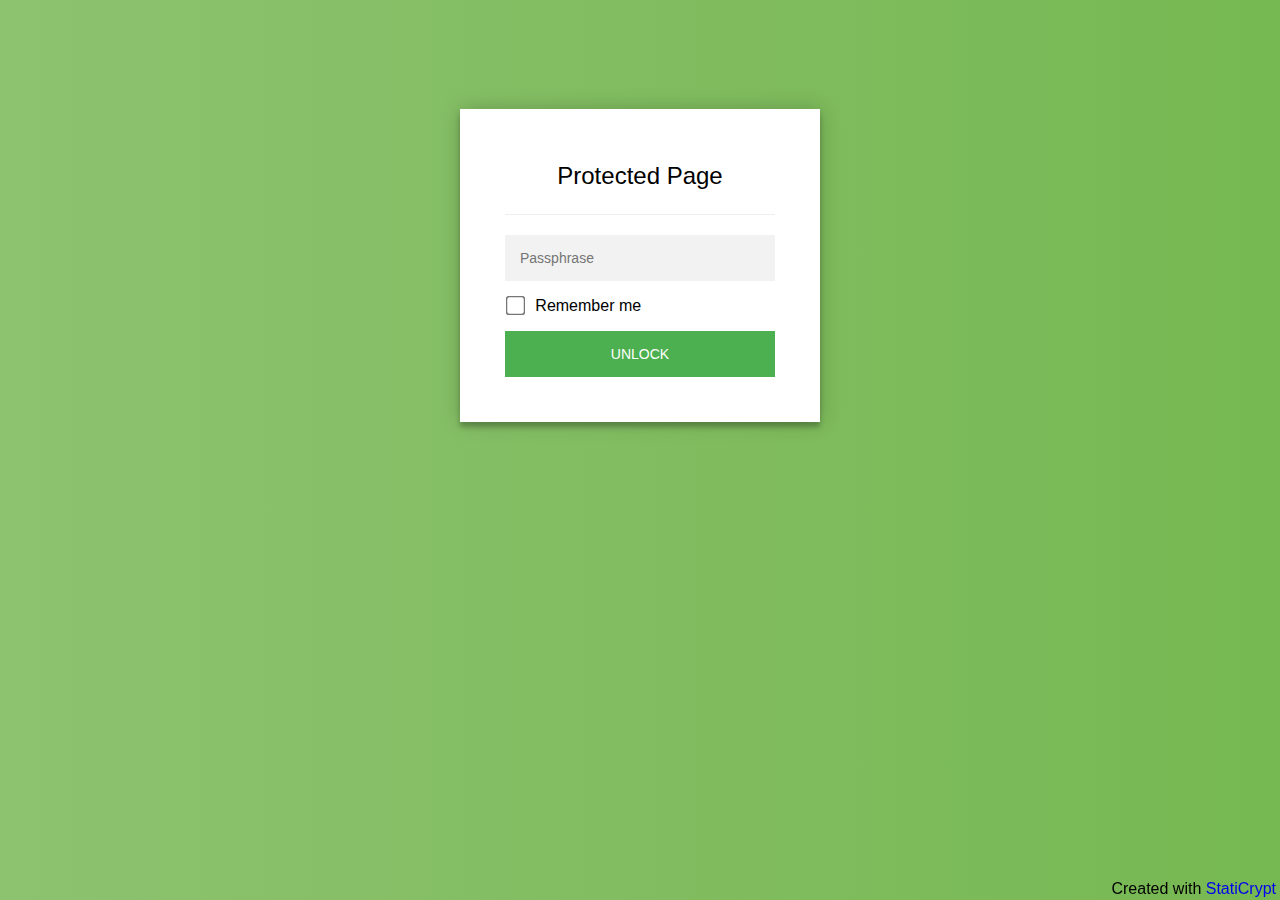
==== index.html @ 9d709447 "new commit" ====
<!doctype html>
<html class="staticrypt-html">
<head>
    <meta charset="utf-8">
    <title>Protected Page</title>
    <meta name="viewport" content="width=device-width, initial-scale=1">

    <!-- do not cache this page -->
    <meta http-equiv="cache-control" content="max-age=0"/>
    <meta http-equiv="cache-control" content="no-cache"/>
    <meta http-equiv="expires" content="0"/>
    <meta http-equiv="expires" content="Tue, 01 Jan 1980 1:00:00 GMT"/>
    <meta http-equiv="pragma" content="no-cache"/>

    <style>
        .staticrypt-hr {
            margin-top: 20px;
            margin-bottom: 20px;
            border: 0;
            border-top: 1px solid #eee;
        }

        .staticrypt-page {
            width: 360px;
            padding: 8% 0 0;
            margin: auto;
            box-sizing: border-box;
        }

        .staticrypt-form {
            position: relative;
            z-index: 1;
            background: #FFFFFF;
            max-width: 360px;
            margin: 0 auto 100px;
            padding: 45px;
            text-align: center;
            box-shadow: 0 0 20px 0 rgba(0, 0, 0, 0.2), 0 5px 5px 0 rgba(0, 0, 0, 0.24);
        }

        .staticrypt-form input[type="password"] {
            outline: 0;
            background: #f2f2f2;
            width: 100%;
            border: 0;
            margin: 0 0 15px;
            padding: 15px;
            box-sizing: border-box;
            font-size: 14px;
        }

        .staticrypt-form .staticrypt-decrypt-button {
            text-transform: uppercase;
            outline: 0;
            background: #4CAF50;
            width: 100%;
            border: 0;
            padding: 15px;
            color: #FFFFFF;
            font-size: 14px;
            cursor: pointer;
        }

        .staticrypt-form .staticrypt-decrypt-button:hover, .staticrypt-form .staticrypt-decrypt-button:active, .staticrypt-form .staticrypt-decrypt-button:focus {
            background: #43A047;
        }

        .staticrypt-html {
            height: 100%;
        }

        .staticrypt-body {
            margin-bottom: 1em;
            background: #76b852; /* fallback for old browsers */
            background: -webkit-linear-gradient(right, #76b852, #8DC26F);
            background: -moz-linear-gradient(right, #76b852, #8DC26F);
            background: -o-linear-gradient(right, #76b852, #8DC26F);
            background: linear-gradient(to left, #76b852, #8DC26F);
            font-family: "Arial", sans-serif;
            -webkit-font-smoothing: antialiased;
            -moz-osx-font-smoothing: grayscale;
        }

        .staticrypt-instructions {
            margin-top: -1em;
            margin-bottom: 1em;
        }

        .staticrypt-title {
            font-size: 1.5em;
        }

        .staticrypt-footer {
            position: fixed;
            height: 20px;
            font-size: 16px;
            padding: 2px;
            bottom: 0;
            left: 0;
            right: 0;
            margin-bottom: 0;
        }

        .staticrypt-footer p {
            margin: 2px;
            text-align: center;
            float: right;
        }

        .staticrypt-footer a {
            text-decoration: none;
        }

        label.staticrypt-remember {
            display: flex;
            align-items: center;
            margin-bottom: 1em;
        }

        .staticrypt-remember input[type=checkbox] {
            transform: scale(1.5);
            margin-right: 1em;
        }

        .hidden {
            display: none !important;
        }
    </style>
</head>

<body class="staticrypt-body">
<div class="staticrypt-page">
    <div class="staticrypt-form">
        <div class="staticrypt-instructions">
            <p class="staticrypt-title">Protected Page</p>
            <p></p>
        </div>

        <hr class="staticrypt-hr">

        <form id="staticrypt-form" action="#" method="post">
            <input id="staticrypt-password"
                   type="password"
                   name="password"
                   placeholder="Passphrase"
                   autofocus/>

            <label id="staticrypt-remember-label" class="staticrypt-remember hidden">
                <input id="staticrypt-remember"
                       type="checkbox"
                       name="remember"/>
                Remember me
            </label>

            <input type="submit" class="staticrypt-decrypt-button" value="Unlock"/>
        </form>
    </div>

</div>
<footer class="staticrypt-footer">
    <p class="pull-right">Created with <a href="https://robinmoisson.github.io/staticrypt">StatiCrypt</a></p>
</footer>


<script>!function(t,r){"object"==typeof exports?module.exports=exports=r():"function"==typeof define&&define.amd?define([],r):t.CryptoJS=r()}(this,function(){var t=t||function(t,r){var e=Object.create||function(){function t(){}return function(r){var e;return t.prototype=r,e=new t,t.prototype=null,e}}(),i={},n=i.lib={},o=n.Base=function(){return{extend:function(t){var r=e(this);return t&&r.mixIn(t),r.hasOwnProperty("init")&&this.init!==r.init||(r.init=function(){r.$super.init.apply(this,arguments)}),r.init.prototype=r,r.$super=this,r},create:function(){var t=this.extend();return t.init.apply(t,arguments),t},init:function(){},mixIn:function(t){for(var r in t)t.hasOwnProperty(r)&&(this[r]=t[r]);t.hasOwnProperty("toString")&&(this.toString=t.toString)},clone:function(){return this.init.prototype.extend(this)}}}(),s=n.WordArray=o.extend({init:function(t,e){t=this.words=t||[],e!=r?this.sigBytes=e:this.sigBytes=4*t.length},toString:function(t){return(t||c).stringify(this)},concat:function(t){var r=this.words,e=t.words,i=this.sigBytes,n=t.sigBytes;if(this.clamp(),i%4)for(var o=0;o<n;o++){var s=e[o>>>2]>>>24-o%4*8&255;r[i+o>>>2]|=s<<24-(i+o)%4*8}else for(var o=0;o<n;o+=4)r[i+o>>>2]=e[o>>>2];return this.sigBytes+=n,this},clamp:function(){var r=this.words,e=this.sigBytes;r[e>>>2]&=4294967295<<32-e%4*8,r.length=t.ceil(e/4)},clone:function(){var t=o.clone.call(this);return t.words=this.words.slice(0),t},random:function(r){for(var e,i=[],n=function(r){var r=r,e=987654321,i=4294967295;return function(){e=36969*(65535&e)+(e>>16)&i,r=18e3*(65535&r)+(r>>16)&i;var n=(e<<16)+r&i;return n/=4294967296,n+=.5,n*(t.random()>.5?1:-1)}},o=0;o<r;o+=4){var a=n(4294967296*(e||t.random()));e=987654071*a(),i.push(4294967296*a()|0)}return new s.init(i,r)}}),a=i.enc={},c=a.Hex={stringify:function(t){for(var r=t.words,e=t.sigBytes,i=[],n=0;n<e;n++){var o=r[n>>>2]>>>24-n%4*8&255;i.push((o>>>4).toString(16)),i.push((15&o).toString(16))}return i.join("")},parse:function(t){for(var r=t.length,e=[],i=0;i<r;i+=2)e[i>>>3]|=parseInt(t.substr(i,2),16)<<24-i%8*4;return new s.init(e,r/2)}},h=a.Latin1={stringify:function(t){for(var r=t.words,e=t.sigBytes,i=[],n=0;n<e;n++){var o=r[n>>>2]>>>24-n%4*8&255;i.push(String.fromCharCode(o))}return i.join("")},parse:function(t){for(var r=t.length,e=[],i=0;i<r;i++)e[i>>>2]|=(255&t.charCodeAt(i))<<24-i%4*8;return new s.init(e,r)}},l=a.Utf8={stringify:function(t){try{return decodeURIComponent(escape(h.stringify(t)))}catch(t){throw new Error("Malformed UTF-8 data")}},parse:function(t){return h.parse(unescape(encodeURIComponent(t)))}},f=n.BufferedBlockAlgorithm=o.extend({reset:function(){this._data=new s.init,this._nDataBytes=0},_append:function(t){"string"==typeof t&&(t=l.parse(t)),this._data.concat(t),this._nDataBytes+=t.sigBytes},_process:function(r){var e=this._data,i=e.words,n=e.sigBytes,o=this.blockSize,a=4*o,c=n/a;c=r?t.ceil(c):t.max((0|c)-this._minBufferSize,0);var h=c*o,l=t.min(4*h,n);if(h){for(var f=0;f<h;f+=o)this._doProcessBlock(i,f);var u=i.splice(0,h);e.sigBytes-=l}return new s.init(u,l)},clone:function(){var t=o.clone.call(this);return t._data=this._data.clone(),t},_minBufferSize:0}),u=(n.Hasher=f.extend({cfg:o.extend(),init:function(t){this.cfg=this.cfg.extend(t),this.reset()},reset:function(){f.reset.call(this),this._doReset()},update:function(t){return this._append(t),this._process(),this},finalize:function(t){t&&this._append(t);var r=this._doFinalize();return r},blockSize:16,_createHelper:function(t){return function(r,e){return new t.init(e).finalize(r)}},_createHmacHelper:function(t){return function(r,e){return new u.HMAC.init(t,e).finalize(r)}}}),i.algo={});return i}(Math);return function(){function r(t,r,e){for(var i=[],o=0,s=0;s<r;s++)if(s%4){var a=e[t.charCodeAt(s-1)]<<s%4*2,c=e[t.charCodeAt(s)]>>>6-s%4*2;i[o>>>2]|=(a|c)<<24-o%4*8,o++}return n.create(i,o)}var e=t,i=e.lib,n=i.WordArray,o=e.enc;o.Base64={stringify:function(t){var r=t.words,e=t.sigBytes,i=this._map;t.clamp();for(var n=[],o=0;o<e;o+=3)for(var s=r[o>>>2]>>>24-o%4*8&255,a=r[o+1>>>2]>>>24-(o+1)%4*8&255,c=r[o+2>>>2]>>>24-(o+2)%4*8&255,h=s<<16|a<<8|c,l=0;l<4&&o+.75*l<e;l++)n.push(i.charAt(h>>>6*(3-l)&63));var f=i.charAt(64);if(f)for(;n.length%4;)n.push(f);return n.join("")},parse:function(t){var e=t.length,i=this._map,n=this._reverseMap;if(!n){n=this._reverseMap=[];for(var o=0;o<i.length;o++)n[i.charCodeAt(o)]=o}var s=i.charAt(64);if(s){var a=t.indexOf(s);a!==-1&&(e=a)}return r(t,e,n)},_map:"ABCDEFGHIJKLMNOPQRSTUVWXYZabcdefghijklmnopqrstuvwxyz0123456789+/="}}(),function(r){function e(t,r,e,i,n,o,s){var a=t+(r&e|~r&i)+n+s;return(a<<o|a>>>32-o)+r}function i(t,r,e,i,n,o,s){var a=t+(r&i|e&~i)+n+s;return(a<<o|a>>>32-o)+r}function n(t,r,e,i,n,o,s){var a=t+(r^e^i)+n+s;return(a<<o|a>>>32-o)+r}function o(t,r,e,i,n,o,s){var a=t+(e^(r|~i))+n+s;return(a<<o|a>>>32-o)+r}var s=t,a=s.lib,c=a.WordArray,h=a.Hasher,l=s.algo,f=[];!function(){for(var t=0;t<64;t++)f[t]=4294967296*r.abs(r.sin(t+1))|0}();var u=l.MD5=h.extend({_doReset:function(){this._hash=new c.init([1732584193,4023233417,2562383102,271733878])},_doProcessBlock:function(t,r){for(var s=0;s<16;s++){var a=r+s,c=t[a];t[a]=16711935&(c<<8|c>>>24)|4278255360&(c<<24|c>>>8)}var h=this._hash.words,l=t[r+0],u=t[r+1],d=t[r+2],v=t[r+3],p=t[r+4],_=t[r+5],y=t[r+6],g=t[r+7],B=t[r+8],w=t[r+9],k=t[r+10],S=t[r+11],m=t[r+12],x=t[r+13],b=t[r+14],H=t[r+15],z=h[0],A=h[1],C=h[2],D=h[3];z=e(z,A,C,D,l,7,f[0]),D=e(D,z,A,C,u,12,f[1]),C=e(C,D,z,A,d,17,f[2]),A=e(A,C,D,z,v,22,f[3]),z=e(z,A,C,D,p,7,f[4]),D=e(D,z,A,C,_,12,f[5]),C=e(C,D,z,A,y,17,f[6]),A=e(A,C,D,z,g,22,f[7]),z=e(z,A,C,D,B,7,f[8]),D=e(D,z,A,C,w,12,f[9]),C=e(C,D,z,A,k,17,f[10]),A=e(A,C,D,z,S,22,f[11]),z=e(z,A,C,D,m,7,f[12]),D=e(D,z,A,C,x,12,f[13]),C=e(C,D,z,A,b,17,f[14]),A=e(A,C,D,z,H,22,f[15]),z=i(z,A,C,D,u,5,f[16]),D=i(D,z,A,C,y,9,f[17]),C=i(C,D,z,A,S,14,f[18]),A=i(A,C,D,z,l,20,f[19]),z=i(z,A,C,D,_,5,f[20]),D=i(D,z,A,C,k,9,f[21]),C=i(C,D,z,A,H,14,f[22]),A=i(A,C,D,z,p,20,f[23]),z=i(z,A,C,D,w,5,f[24]),D=i(D,z,A,C,b,9,f[25]),C=i(C,D,z,A,v,14,f[26]),A=i(A,C,D,z,B,20,f[27]),z=i(z,A,C,D,x,5,f[28]),D=i(D,z,A,C,d,9,f[29]),C=i(C,D,z,A,g,14,f[30]),A=i(A,C,D,z,m,20,f[31]),z=n(z,A,C,D,_,4,f[32]),D=n(D,z,A,C,B,11,f[33]),C=n(C,D,z,A,S,16,f[34]),A=n(A,C,D,z,b,23,f[35]),z=n(z,A,C,D,u,4,f[36]),D=n(D,z,A,C,p,11,f[37]),C=n(C,D,z,A,g,16,f[38]),A=n(A,C,D,z,k,23,f[39]),z=n(z,A,C,D,x,4,f[40]),D=n(D,z,A,C,l,11,f[41]),C=n(C,D,z,A,v,16,f[42]),A=n(A,C,D,z,y,23,f[43]),z=n(z,A,C,D,w,4,f[44]),D=n(D,z,A,C,m,11,f[45]),C=n(C,D,z,A,H,16,f[46]),A=n(A,C,D,z,d,23,f[47]),z=o(z,A,C,D,l,6,f[48]),D=o(D,z,A,C,g,10,f[49]),C=o(C,D,z,A,b,15,f[50]),A=o(A,C,D,z,_,21,f[51]),z=o(z,A,C,D,m,6,f[52]),D=o(D,z,A,C,v,10,f[53]),C=o(C,D,z,A,k,15,f[54]),A=o(A,C,D,z,u,21,f[55]),z=o(z,A,C,D,B,6,f[56]),D=o(D,z,A,C,H,10,f[57]),C=o(C,D,z,A,y,15,f[58]),A=o(A,C,D,z,x,21,f[59]),z=o(z,A,C,D,p,6,f[60]),D=o(D,z,A,C,S,10,f[61]),C=o(C,D,z,A,d,15,f[62]),A=o(A,C,D,z,w,21,f[63]),h[0]=h[0]+z|0,h[1]=h[1]+A|0,h[2]=h[2]+C|0,h[3]=h[3]+D|0},_doFinalize:function(){var t=this._data,e=t.words,i=8*this._nDataBytes,n=8*t.sigBytes;e[n>>>5]|=128<<24-n%32;var o=r.floor(i/4294967296),s=i;e[(n+64>>>9<<4)+15]=16711935&(o<<8|o>>>24)|4278255360&(o<<24|o>>>8),e[(n+64>>>9<<4)+14]=16711935&(s<<8|s>>>24)|4278255360&(s<<24|s>>>8),t.sigBytes=4*(e.length+1),this._process();for(var a=this._hash,c=a.words,h=0;h<4;h++){var l=c[h];c[h]=16711935&(l<<8|l>>>24)|4278255360&(l<<24|l>>>8)}return a},clone:function(){var t=h.clone.call(this);return t._hash=this._hash.clone(),t}});s.MD5=h._createHelper(u),s.HmacMD5=h._createHmacHelper(u)}(Math),function(){var r=t,e=r.lib,i=e.WordArray,n=e.Hasher,o=r.algo,s=[],a=o.SHA1=n.extend({_doReset:function(){this._hash=new i.init([1732584193,4023233417,2562383102,271733878,3285377520])},_doProcessBlock:function(t,r){for(var e=this._hash.words,i=e[0],n=e[1],o=e[2],a=e[3],c=e[4],h=0;h<80;h++){if(h<16)s[h]=0|t[r+h];else{var l=s[h-3]^s[h-8]^s[h-14]^s[h-16];s[h]=l<<1|l>>>31}var f=(i<<5|i>>>27)+c+s[h];f+=h<20?(n&o|~n&a)+1518500249:h<40?(n^o^a)+1859775393:h<60?(n&o|n&a|o&a)-1894007588:(n^o^a)-899497514,c=a,a=o,o=n<<30|n>>>2,n=i,i=f}e[0]=e[0]+i|0,e[1]=e[1]+n|0,e[2]=e[2]+o|0,e[3]=e[3]+a|0,e[4]=e[4]+c|0},_doFinalize:function(){var t=this._data,r=t.words,e=8*this._nDataBytes,i=8*t.sigBytes;return r[i>>>5]|=128<<24-i%32,r[(i+64>>>9<<4)+14]=Math.floor(e/4294967296),r[(i+64>>>9<<4)+15]=e,t.sigBytes=4*r.length,this._process(),this._hash},clone:function(){var t=n.clone.call(this);return t._hash=this._hash.clone(),t}});r.SHA1=n._createHelper(a),r.HmacSHA1=n._createHmacHelper(a)}(),function(r){var e=t,i=e.lib,n=i.WordArray,o=i.Hasher,s=e.algo,a=[],c=[];!function(){function t(t){for(var e=r.sqrt(t),i=2;i<=e;i++)if(!(t%i))return!1;return!0}function e(t){return 4294967296*(t-(0|t))|0}for(var i=2,n=0;n<64;)t(i)&&(n<8&&(a[n]=e(r.pow(i,.5))),c[n]=e(r.pow(i,1/3)),n++),i++}();var h=[],l=s.SHA256=o.extend({_doReset:function(){this._hash=new n.init(a.slice(0))},_doProcessBlock:function(t,r){for(var e=this._hash.words,i=e[0],n=e[1],o=e[2],s=e[3],a=e[4],l=e[5],f=e[6],u=e[7],d=0;d<64;d++){if(d<16)h[d]=0|t[r+d];else{var v=h[d-15],p=(v<<25|v>>>7)^(v<<14|v>>>18)^v>>>3,_=h[d-2],y=(_<<15|_>>>17)^(_<<13|_>>>19)^_>>>10;h[d]=p+h[d-7]+y+h[d-16]}var g=a&l^~a&f,B=i&n^i&o^n&o,w=(i<<30|i>>>2)^(i<<19|i>>>13)^(i<<10|i>>>22),k=(a<<26|a>>>6)^(a<<21|a>>>11)^(a<<7|a>>>25),S=u+k+g+c[d]+h[d],m=w+B;u=f,f=l,l=a,a=s+S|0,s=o,o=n,n=i,i=S+m|0}e[0]=e[0]+i|0,e[1]=e[1]+n|0,e[2]=e[2]+o|0,e[3]=e[3]+s|0,e[4]=e[4]+a|0,e[5]=e[5]+l|0,e[6]=e[6]+f|0,e[7]=e[7]+u|0},_doFinalize:function(){var t=this._data,e=t.words,i=8*this._nDataBytes,n=8*t.sigBytes;return e[n>>>5]|=128<<24-n%32,e[(n+64>>>9<<4)+14]=r.floor(i/4294967296),e[(n+64>>>9<<4)+15]=i,t.sigBytes=4*e.length,this._process(),this._hash},clone:function(){var t=o.clone.call(this);return t._hash=this._hash.clone(),t}});e.SHA256=o._createHelper(l),e.HmacSHA256=o._createHmacHelper(l)}(Math),function(){function r(t){return t<<8&4278255360|t>>>8&16711935}var e=t,i=e.lib,n=i.WordArray,o=e.enc;o.Utf16=o.Utf16BE={stringify:function(t){for(var r=t.words,e=t.sigBytes,i=[],n=0;n<e;n+=2){var o=r[n>>>2]>>>16-n%4*8&65535;i.push(String.fromCharCode(o))}return i.join("")},parse:function(t){for(var r=t.length,e=[],i=0;i<r;i++)e[i>>>1]|=t.charCodeAt(i)<<16-i%2*16;return n.create(e,2*r)}};o.Utf16LE={stringify:function(t){for(var e=t.words,i=t.sigBytes,n=[],o=0;o<i;o+=2){var s=r(e[o>>>2]>>>16-o%4*8&65535);n.push(String.fromCharCode(s))}return n.join("")},parse:function(t){for(var e=t.length,i=[],o=0;o<e;o++)i[o>>>1]|=r(t.charCodeAt(o)<<16-o%2*16);return n.create(i,2*e)}}}(),function(){if("function"==typeof ArrayBuffer){var r=t,e=r.lib,i=e.WordArray,n=i.init,o=i.init=function(t){if(t instanceof ArrayBuffer&&(t=new Uint8Array(t)),(t instanceof Int8Array||"undefined"!=typeof Uint8ClampedArray&&t instanceof Uint8ClampedArray||t instanceof Int16Array||t instanceof Uint16Array||t instanceof Int32Array||t instanceof Uint32Array||t instanceof Float32Array||t instanceof Float64Array)&&(t=new Uint8Array(t.buffer,t.byteOffset,t.byteLength)),t instanceof Uint8Array){for(var r=t.byteLength,e=[],i=0;i<r;i++)e[i>>>2]|=t[i]<<24-i%4*8;n.call(this,e,r)}else n.apply(this,arguments)};o.prototype=i}}(),function(r){function e(t,r,e){return t^r^e}function i(t,r,e){return t&r|~t&e}function n(t,r,e){return(t|~r)^e}function o(t,r,e){return t&e|r&~e}function s(t,r,e){return t^(r|~e)}function a(t,r){return t<<r|t>>>32-r}var c=t,h=c.lib,l=h.WordArray,f=h.Hasher,u=c.algo,d=l.create([0,1,2,3,4,5,6,7,8,9,10,11,12,13,14,15,7,4,13,1,10,6,15,3,12,0,9,5,2,14,11,8,3,10,14,4,9,15,8,1,2,7,0,6,13,11,5,12,1,9,11,10,0,8,12,4,13,3,7,15,14,5,6,2,4,0,5,9,7,12,2,10,14,1,3,8,11,6,15,13]),v=l.create([5,14,7,0,9,2,11,4,13,6,15,8,1,10,3,12,6,11,3,7,0,13,5,10,14,15,8,12,4,9,1,2,15,5,1,3,7,14,6,9,11,8,12,2,10,0,4,13,8,6,4,1,3,11,15,0,5,12,2,13,9,7,10,14,12,15,10,4,1,5,8,7,6,2,13,14,0,3,9,11]),p=l.create([11,14,15,12,5,8,7,9,11,13,14,15,6,7,9,8,7,6,8,13,11,9,7,15,7,12,15,9,11,7,13,12,11,13,6,7,14,9,13,15,14,8,13,6,5,12,7,5,11,12,14,15,14,15,9,8,9,14,5,6,8,6,5,12,9,15,5,11,6,8,13,12,5,12,13,14,11,8,5,6]),_=l.create([8,9,9,11,13,15,15,5,7,7,8,11,14,14,12,6,9,13,15,7,12,8,9,11,7,7,12,7,6,15,13,11,9,7,15,11,8,6,6,14,12,13,5,14,13,13,7,5,15,5,8,11,14,14,6,14,6,9,12,9,12,5,15,8,8,5,12,9,12,5,14,6,8,13,6,5,15,13,11,11]),y=l.create([0,1518500249,1859775393,2400959708,2840853838]),g=l.create([1352829926,1548603684,1836072691,2053994217,0]),B=u.RIPEMD160=f.extend({_doReset:function(){this._hash=l.create([1732584193,4023233417,2562383102,271733878,3285377520])},_doProcessBlock:function(t,r){for(var c=0;c<16;c++){var h=r+c,l=t[h];t[h]=16711935&(l<<8|l>>>24)|4278255360&(l<<24|l>>>8)}var f,u,B,w,k,S,m,x,b,H,z=this._hash.words,A=y.words,C=g.words,D=d.words,R=v.words,E=p.words,M=_.words;S=f=z[0],m=u=z[1],x=B=z[2],b=w=z[3],H=k=z[4];for(var F,c=0;c<80;c+=1)F=f+t[r+D[c]]|0,F+=c<16?e(u,B,w)+A[0]:c<32?i(u,B,w)+A[1]:c<48?n(u,B,w)+A[2]:c<64?o(u,B,w)+A[3]:s(u,B,w)+A[4],F|=0,F=a(F,E[c]),F=F+k|0,f=k,k=w,w=a(B,10),B=u,u=F,F=S+t[r+R[c]]|0,F+=c<16?s(m,x,b)+C[0]:c<32?o(m,x,b)+C[1]:c<48?n(m,x,b)+C[2]:c<64?i(m,x,b)+C[3]:e(m,x,b)+C[4],F|=0,F=a(F,M[c]),F=F+H|0,S=H,H=b,b=a(x,10),x=m,m=F;F=z[1]+B+b|0,z[1]=z[2]+w+H|0,z[2]=z[3]+k+S|0,z[3]=z[4]+f+m|0,z[4]=z[0]+u+x|0,z[0]=F},_doFinalize:function(){var t=this._data,r=t.words,e=8*this._nDataBytes,i=8*t.sigBytes;r[i>>>5]|=128<<24-i%32,r[(i+64>>>9<<4)+14]=16711935&(e<<8|e>>>24)|4278255360&(e<<24|e>>>8),t.sigBytes=4*(r.length+1),this._process();for(var n=this._hash,o=n.words,s=0;s<5;s++){var a=o[s];o[s]=16711935&(a<<8|a>>>24)|4278255360&(a<<24|a>>>8)}return n},clone:function(){var t=f.clone.call(this);return t._hash=this._hash.clone(),t}});c.RIPEMD160=f._createHelper(B),c.HmacRIPEMD160=f._createHmacHelper(B)}(Math),function(){var r=t,e=r.lib,i=e.Base,n=r.enc,o=n.Utf8,s=r.algo;s.HMAC=i.extend({init:function(t,r){t=this._hasher=new t.init,"string"==typeof r&&(r=o.parse(r));var e=t.blockSize,i=4*e;r.sigBytes>i&&(r=t.finalize(r)),r.clamp();for(var n=this._oKey=r.clone(),s=this._iKey=r.clone(),a=n.words,c=s.words,h=0;h<e;h++)a[h]^=1549556828,c[h]^=909522486;n.sigBytes=s.sigBytes=i,this.reset()},reset:function(){var t=this._hasher;t.reset(),t.update(this._iKey)},update:function(t){return this._hasher.update(t),this},finalize:function(t){var r=this._hasher,e=r.finalize(t);r.reset();var i=r.finalize(this._oKey.clone().concat(e));return i}})}(),function(){var r=t,e=r.lib,i=e.Base,n=e.WordArray,o=r.algo,s=o.SHA1,a=o.HMAC,c=o.PBKDF2=i.extend({cfg:i.extend({keySize:4,hasher:s,iterations:1}),init:function(t){this.cfg=this.cfg.extend(t)},compute:function(t,r){for(var e=this.cfg,i=a.create(e.hasher,t),o=n.create(),s=n.create([1]),c=o.words,h=s.words,l=e.keySize,f=e.iterations;c.length<l;){var u=i.update(r).finalize(s);i.reset();for(var d=u.words,v=d.length,p=u,_=1;_<f;_++){p=i.finalize(p),i.reset();for(var y=p.words,g=0;g<v;g++)d[g]^=y[g]}o.concat(u),h[0]++}return o.sigBytes=4*l,o}});r.PBKDF2=function(t,r,e){return c.create(e).compute(t,r)}}(),function(){var r=t,e=r.lib,i=e.Base,n=e.WordArray,o=r.algo,s=o.MD5,a=o.EvpKDF=i.extend({cfg:i.extend({keySize:4,hasher:s,iterations:1}),init:function(t){this.cfg=this.cfg.extend(t)},compute:function(t,r){for(var e=this.cfg,i=e.hasher.create(),o=n.create(),s=o.words,a=e.keySize,c=e.iterations;s.length<a;){h&&i.update(h);var h=i.update(t).finalize(r);i.reset();for(var l=1;l<c;l++)h=i.finalize(h),i.reset();o.concat(h)}return o.sigBytes=4*a,o}});r.EvpKDF=function(t,r,e){return a.create(e).compute(t,r)}}(),function(){var r=t,e=r.lib,i=e.WordArray,n=r.algo,o=n.SHA256,s=n.SHA224=o.extend({_doReset:function(){this._hash=new i.init([3238371032,914150663,812702999,4144912697,4290775857,1750603025,1694076839,3204075428])},_doFinalize:function(){var t=o._doFinalize.call(this);return t.sigBytes-=4,t}});r.SHA224=o._createHelper(s),r.HmacSHA224=o._createHmacHelper(s)}(),function(r){var e=t,i=e.lib,n=i.Base,o=i.WordArray,s=e.x64={};s.Word=n.extend({init:function(t,r){this.high=t,this.low=r}}),s.WordArray=n.extend({init:function(t,e){t=this.words=t||[],e!=r?this.sigBytes=e:this.sigBytes=8*t.length},toX32:function(){for(var t=this.words,r=t.length,e=[],i=0;i<r;i++){var n=t[i];e.push(n.high),e.push(n.low)}return o.create(e,this.sigBytes)},clone:function(){for(var t=n.clone.call(this),r=t.words=this.words.slice(0),e=r.length,i=0;i<e;i++)r[i]=r[i].clone();return t}})}(),function(r){var e=t,i=e.lib,n=i.WordArray,o=i.Hasher,s=e.x64,a=s.Word,c=e.algo,h=[],l=[],f=[];!function(){for(var t=1,r=0,e=0;e<24;e++){h[t+5*r]=(e+1)*(e+2)/2%64;var i=r%5,n=(2*t+3*r)%5;t=i,r=n}for(var t=0;t<5;t++)for(var r=0;r<5;r++)l[t+5*r]=r+(2*t+3*r)%5*5;for(var o=1,s=0;s<24;s++){for(var c=0,u=0,d=0;d<7;d++){if(1&o){var v=(1<<d)-1;v<32?u^=1<<v:c^=1<<v-32}128&o?o=o<<1^113:o<<=1}f[s]=a.create(c,u)}}();var u=[];!function(){for(var t=0;t<25;t++)u[t]=a.create()}();var d=c.SHA3=o.extend({cfg:o.cfg.extend({outputLength:512}),_doReset:function(){for(var t=this._state=[],r=0;r<25;r++)t[r]=new a.init;this.blockSize=(1600-2*this.cfg.outputLength)/32},_doProcessBlock:function(t,r){for(var e=this._state,i=this.blockSize/2,n=0;n<i;n++){var o=t[r+2*n],s=t[r+2*n+1];o=16711935&(o<<8|o>>>24)|4278255360&(o<<24|o>>>8),s=16711935&(s<<8|s>>>24)|4278255360&(s<<24|s>>>8);var a=e[n];a.high^=s,a.low^=o}for(var c=0;c<24;c++){for(var d=0;d<5;d++){for(var v=0,p=0,_=0;_<5;_++){var a=e[d+5*_];v^=a.high,p^=a.low}var y=u[d];y.high=v,y.low=p}for(var d=0;d<5;d++)for(var g=u[(d+4)%5],B=u[(d+1)%5],w=B.high,k=B.low,v=g.high^(w<<1|k>>>31),p=g.low^(k<<1|w>>>31),_=0;_<5;_++){var a=e[d+5*_];a.high^=v,a.low^=p}for(var S=1;S<25;S++){var a=e[S],m=a.high,x=a.low,b=h[S];if(b<32)var v=m<<b|x>>>32-b,p=x<<b|m>>>32-b;else var v=x<<b-32|m>>>64-b,p=m<<b-32|x>>>64-b;var H=u[l[S]];H.high=v,H.low=p}var z=u[0],A=e[0];z.high=A.high,z.low=A.low;for(var d=0;d<5;d++)for(var _=0;_<5;_++){var S=d+5*_,a=e[S],C=u[S],D=u[(d+1)%5+5*_],R=u[(d+2)%5+5*_];a.high=C.high^~D.high&R.high,a.low=C.low^~D.low&R.low}var a=e[0],E=f[c];a.high^=E.high,a.low^=E.low}},_doFinalize:function(){var t=this._data,e=t.words,i=(8*this._nDataBytes,8*t.sigBytes),o=32*this.blockSize;e[i>>>5]|=1<<24-i%32,e[(r.ceil((i+1)/o)*o>>>5)-1]|=128,t.sigBytes=4*e.length,this._process();for(var s=this._state,a=this.cfg.outputLength/8,c=a/8,h=[],l=0;l<c;l++){var f=s[l],u=f.high,d=f.low;u=16711935&(u<<8|u>>>24)|4278255360&(u<<24|u>>>8),d=16711935&(d<<8|d>>>24)|4278255360&(d<<24|d>>>8),h.push(d),h.push(u)}return new n.init(h,a)},clone:function(){for(var t=o.clone.call(this),r=t._state=this._state.slice(0),e=0;e<25;e++)r[e]=r[e].clone();return t}});e.SHA3=o._createHelper(d),e.HmacSHA3=o._createHmacHelper(d)}(Math),function(){function r(){return s.create.apply(s,arguments)}var e=t,i=e.lib,n=i.Hasher,o=e.x64,s=o.Word,a=o.WordArray,c=e.algo,h=[r(1116352408,3609767458),r(1899447441,602891725),r(3049323471,3964484399),r(3921009573,2173295548),r(961987163,4081628472),r(1508970993,3053834265),r(2453635748,2937671579),r(2870763221,3664609560),r(3624381080,2734883394),r(310598401,1164996542),r(607225278,1323610764),r(1426881987,3590304994),r(1925078388,4068182383),r(2162078206,991336113),r(2614888103,633803317),r(3248222580,3479774868),r(3835390401,2666613458),r(4022224774,944711139),r(264347078,2341262773),r(604807628,2007800933),r(770255983,1495990901),r(1249150122,1856431235),r(1555081692,3175218132),r(1996064986,2198950837),r(2554220882,3999719339),r(2821834349,766784016),r(2952996808,2566594879),r(3210313671,3203337956),r(3336571891,1034457026),r(3584528711,2466948901),r(113926993,3758326383),r(338241895,168717936),r(666307205,1188179964),r(773529912,1546045734),r(1294757372,1522805485),r(1396182291,2643833823),r(1695183700,2343527390),r(1986661051,1014477480),r(2177026350,1206759142),r(2456956037,344077627),r(2730485921,1290863460),r(2820302411,3158454273),r(3259730800,3505952657),r(3345764771,106217008),r(3516065817,3606008344),r(3600352804,1432725776),r(4094571909,1467031594),r(275423344,851169720),r(430227734,3100823752),r(506948616,1363258195),r(659060556,3750685593),r(883997877,3785050280),r(958139571,3318307427),r(1322822218,3812723403),r(1537002063,2003034995),r(1747873779,3602036899),r(1955562222,1575990012),r(2024104815,1125592928),r(2227730452,2716904306),r(2361852424,442776044),r(2428436474,593698344),r(2756734187,3733110249),r(3204031479,2999351573),r(3329325298,3815920427),r(3391569614,3928383900),r(3515267271,566280711),r(3940187606,3454069534),r(4118630271,4000239992),r(116418474,1914138554),r(174292421,2731055270),r(289380356,3203993006),r(460393269,320620315),r(685471733,587496836),r(852142971,1086792851),r(1017036298,365543100),r(1126000580,2618297676),r(1288033470,3409855158),r(1501505948,4234509866),r(1607167915,987167468),r(1816402316,1246189591)],l=[];!function(){for(var t=0;t<80;t++)l[t]=r()}();var f=c.SHA512=n.extend({_doReset:function(){this._hash=new a.init([new s.init(1779033703,4089235720),new s.init(3144134277,2227873595),new s.init(1013904242,4271175723),new s.init(2773480762,1595750129),new s.init(1359893119,2917565137),new s.init(2600822924,725511199),new s.init(528734635,4215389547),new s.init(1541459225,327033209)])},_doProcessBlock:function(t,r){for(var e=this._hash.words,i=e[0],n=e[1],o=e[2],s=e[3],a=e[4],c=e[5],f=e[6],u=e[7],d=i.high,v=i.low,p=n.high,_=n.low,y=o.high,g=o.low,B=s.high,w=s.low,k=a.high,S=a.low,m=c.high,x=c.low,b=f.high,H=f.low,z=u.high,A=u.low,C=d,D=v,R=p,E=_,M=y,F=g,P=B,W=w,O=k,U=S,I=m,K=x,X=b,L=H,j=z,N=A,T=0;T<80;T++){var Z=l[T];if(T<16)var q=Z.high=0|t[r+2*T],G=Z.low=0|t[r+2*T+1];else{var J=l[T-15],$=J.high,Q=J.low,V=($>>>1|Q<<31)^($>>>8|Q<<24)^$>>>7,Y=(Q>>>1|$<<31)^(Q>>>8|$<<24)^(Q>>>7|$<<25),tt=l[T-2],rt=tt.high,et=tt.low,it=(rt>>>19|et<<13)^(rt<<3|et>>>29)^rt>>>6,nt=(et>>>19|rt<<13)^(et<<3|rt>>>29)^(et>>>6|rt<<26),ot=l[T-7],st=ot.high,at=ot.low,ct=l[T-16],ht=ct.high,lt=ct.low,G=Y+at,q=V+st+(G>>>0<Y>>>0?1:0),G=G+nt,q=q+it+(G>>>0<nt>>>0?1:0),G=G+lt,q=q+ht+(G>>>0<lt>>>0?1:0);Z.high=q,Z.low=G}var ft=O&I^~O&X,ut=U&K^~U&L,dt=C&R^C&M^R&M,vt=D&E^D&F^E&F,pt=(C>>>28|D<<4)^(C<<30|D>>>2)^(C<<25|D>>>7),_t=(D>>>28|C<<4)^(D<<30|C>>>2)^(D<<25|C>>>7),yt=(O>>>14|U<<18)^(O>>>18|U<<14)^(O<<23|U>>>9),gt=(U>>>14|O<<18)^(U>>>18|O<<14)^(U<<23|O>>>9),Bt=h[T],wt=Bt.high,kt=Bt.low,St=N+gt,mt=j+yt+(St>>>0<N>>>0?1:0),St=St+ut,mt=mt+ft+(St>>>0<ut>>>0?1:0),St=St+kt,mt=mt+wt+(St>>>0<kt>>>0?1:0),St=St+G,mt=mt+q+(St>>>0<G>>>0?1:0),xt=_t+vt,bt=pt+dt+(xt>>>0<_t>>>0?1:0);j=X,N=L,X=I,L=K,I=O,K=U,U=W+St|0,O=P+mt+(U>>>0<W>>>0?1:0)|0,P=M,W=F,M=R,F=E,R=C,E=D,D=St+xt|0,C=mt+bt+(D>>>0<St>>>0?1:0)|0}v=i.low=v+D,i.high=d+C+(v>>>0<D>>>0?1:0),_=n.low=_+E,n.high=p+R+(_>>>0<E>>>0?1:0),g=o.low=g+F,o.high=y+M+(g>>>0<F>>>0?1:0),w=s.low=w+W,s.high=B+P+(w>>>0<W>>>0?1:0),S=a.low=S+U,a.high=k+O+(S>>>0<U>>>0?1:0),x=c.low=x+K,c.high=m+I+(x>>>0<K>>>0?1:0),H=f.low=H+L,f.high=b+X+(H>>>0<L>>>0?1:0),A=u.low=A+N,u.high=z+j+(A>>>0<N>>>0?1:0)},_doFinalize:function(){var t=this._data,r=t.words,e=8*this._nDataBytes,i=8*t.sigBytes;r[i>>>5]|=128<<24-i%32,r[(i+128>>>10<<5)+30]=Math.floor(e/4294967296),r[(i+128>>>10<<5)+31]=e,t.sigBytes=4*r.length,this._process();var n=this._hash.toX32();return n},clone:function(){var t=n.clone.call(this);return t._hash=this._hash.clone(),t},blockSize:32});e.SHA512=n._createHelper(f),e.HmacSHA512=n._createHmacHelper(f)}(),function(){var r=t,e=r.x64,i=e.Word,n=e.WordArray,o=r.algo,s=o.SHA512,a=o.SHA384=s.extend({_doReset:function(){this._hash=new n.init([new i.init(3418070365,3238371032),new i.init(1654270250,914150663),new i.init(2438529370,812702999),new i.init(355462360,4144912697),new i.init(1731405415,4290775857),new i.init(2394180231,1750603025),new i.init(3675008525,1694076839),new i.init(1203062813,3204075428)])},_doFinalize:function(){var t=s._doFinalize.call(this);return t.sigBytes-=16,t}});r.SHA384=s._createHelper(a),r.HmacSHA384=s._createHmacHelper(a)}(),t.lib.Cipher||function(r){var e=t,i=e.lib,n=i.Base,o=i.WordArray,s=i.BufferedBlockAlgorithm,a=e.enc,c=(a.Utf8,a.Base64),h=e.algo,l=h.EvpKDF,f=i.Cipher=s.extend({cfg:n.extend(),createEncryptor:function(t,r){return this.create(this._ENC_XFORM_MODE,t,r)},createDecryptor:function(t,r){return this.create(this._DEC_XFORM_MODE,t,r)},init:function(t,r,e){this.cfg=this.cfg.extend(e),this._xformMode=t,this._key=r,this.reset()},reset:function(){s.reset.call(this),this._doReset()},process:function(t){return this._append(t),this._process()},finalize:function(t){t&&this._append(t);var r=this._doFinalize();return r},keySize:4,ivSize:4,_ENC_XFORM_MODE:1,_DEC_XFORM_MODE:2,_createHelper:function(){function t(t){return"string"==typeof t?m:w}return function(r){return{encrypt:function(e,i,n){return t(i).encrypt(r,e,i,n)},decrypt:function(e,i,n){return t(i).decrypt(r,e,i,n)}}}}()}),u=(i.StreamCipher=f.extend({_doFinalize:function(){var t=this._process(!0);return t},blockSize:1}),e.mode={}),d=i.BlockCipherMode=n.extend({createEncryptor:function(t,r){return this.Encryptor.create(t,r)},createDecryptor:function(t,r){return this.Decryptor.create(t,r)},init:function(t,r){this._cipher=t,this._iv=r}}),v=u.CBC=function(){function t(t,e,i){var n=this._iv;if(n){var o=n;this._iv=r}else var o=this._prevBlock;for(var s=0;s<i;s++)t[e+s]^=o[s]}var e=d.extend();return e.Encryptor=e.extend({processBlock:function(r,e){var i=this._cipher,n=i.blockSize;t.call(this,r,e,n),i.encryptBlock(r,e),this._prevBlock=r.slice(e,e+n)}}),e.Decryptor=e.extend({processBlock:function(r,e){var i=this._cipher,n=i.blockSize,o=r.slice(e,e+n);i.decryptBlock(r,e),t.call(this,r,e,n),this._prevBlock=o}}),e}(),p=e.pad={},_=p.Pkcs7={pad:function(t,r){for(var e=4*r,i=e-t.sigBytes%e,n=i<<24|i<<16|i<<8|i,s=[],a=0;a<i;a+=4)s.push(n);var c=o.create(s,i);t.concat(c)},unpad:function(t){var r=255&t.words[t.sigBytes-1>>>2];t.sigBytes-=r}},y=(i.BlockCipher=f.extend({cfg:f.cfg.extend({mode:v,padding:_}),reset:function(){f.reset.call(this);var t=this.cfg,r=t.iv,e=t.mode;if(this._xformMode==this._ENC_XFORM_MODE)var i=e.createEncryptor;else{var i=e.createDecryptor;this._minBufferSize=1}this._mode&&this._mode.__creator==i?this._mode.init(this,r&&r.words):(this._mode=i.call(e,this,r&&r.words),this._mode.__creator=i)},_doProcessBlock:function(t,r){this._mode.processBlock(t,r)},_doFinalize:function(){var t=this.cfg.padding;if(this._xformMode==this._ENC_XFORM_MODE){t.pad(this._data,this.blockSize);var r=this._process(!0)}else{var r=this._process(!0);t.unpad(r)}return r},blockSize:4}),i.CipherParams=n.extend({init:function(t){this.mixIn(t)},toString:function(t){return(t||this.formatter).stringify(this)}})),g=e.format={},B=g.OpenSSL={stringify:function(t){var r=t.ciphertext,e=t.salt;if(e)var i=o.create([1398893684,1701076831]).concat(e).concat(r);else var i=r;return i.toString(c)},parse:function(t){var r=c.parse(t),e=r.words;if(1398893684==e[0]&&1701076831==e[1]){var i=o.create(e.slice(2,4));e.splice(0,4),r.sigBytes-=16}return y.create({ciphertext:r,salt:i})}},w=i.SerializableCipher=n.extend({cfg:n.extend({format:B}),encrypt:function(t,r,e,i){i=this.cfg.extend(i);var n=t.createEncryptor(e,i),o=n.finalize(r),s=n.cfg;return y.create({ciphertext:o,key:e,iv:s.iv,algorithm:t,mode:s.mode,padding:s.padding,blockSize:t.blockSize,formatter:i.format})},decrypt:function(t,r,e,i){i=this.cfg.extend(i),r=this._parse(r,i.format);var n=t.createDecryptor(e,i).finalize(r.ciphertext);return n},_parse:function(t,r){return"string"==typeof t?r.parse(t,this):t}}),k=e.kdf={},S=k.OpenSSL={execute:function(t,r,e,i){i||(i=o.random(8));var n=l.create({keySize:r+e}).compute(t,i),s=o.create(n.words.slice(r),4*e);return n.sigBytes=4*r,y.create({key:n,iv:s,salt:i})}},m=i.PasswordBasedCipher=w.extend({cfg:w.cfg.extend({kdf:S}),encrypt:function(t,r,e,i){i=this.cfg.extend(i);var n=i.kdf.execute(e,t.keySize,t.ivSize);i.iv=n.iv;var o=w.encrypt.call(this,t,r,n.key,i);return o.mixIn(n),o},decrypt:function(t,r,e,i){i=this.cfg.extend(i),r=this._parse(r,i.format);var n=i.kdf.execute(e,t.keySize,t.ivSize,r.salt);i.iv=n.iv;var o=w.decrypt.call(this,t,r,n.key,i);return o}})}(),t.mode.CFB=function(){function r(t,r,e,i){var n=this._iv;if(n){var o=n.slice(0);this._iv=void 0}else var o=this._prevBlock;i.encryptBlock(o,0);for(var s=0;s<e;s++)t[r+s]^=o[s]}var e=t.lib.BlockCipherMode.extend();return e.Encryptor=e.extend({processBlock:function(t,e){var i=this._cipher,n=i.blockSize;r.call(this,t,e,n,i),this._prevBlock=t.slice(e,e+n)}}),e.Decryptor=e.extend({processBlock:function(t,e){var i=this._cipher,n=i.blockSize,o=t.slice(e,e+n);r.call(this,t,e,n,i),this._prevBlock=o}}),e}(),t.mode.ECB=function(){var r=t.lib.BlockCipherMode.extend();return r.Encryptor=r.extend({processBlock:function(t,r){this._cipher.encryptBlock(t,r)}}),r.Decryptor=r.extend({processBlock:function(t,r){this._cipher.decryptBlock(t,r)}}),r}(),t.pad.AnsiX923={pad:function(t,r){var e=t.sigBytes,i=4*r,n=i-e%i,o=e+n-1;t.clamp(),t.words[o>>>2]|=n<<24-o%4*8,t.sigBytes+=n},unpad:function(t){var r=255&t.words[t.sigBytes-1>>>2];t.sigBytes-=r}},t.pad.Iso10126={pad:function(r,e){var i=4*e,n=i-r.sigBytes%i;r.concat(t.lib.WordArray.random(n-1)).concat(t.lib.WordArray.create([n<<24],1))},unpad:function(t){var r=255&t.words[t.sigBytes-1>>>2];t.sigBytes-=r}},t.pad.Iso97971={pad:function(r,e){r.concat(t.lib.WordArray.create([2147483648],1)),t.pad.ZeroPadding.pad(r,e)},unpad:function(r){t.pad.ZeroPadding.unpad(r),r.sigBytes--}},t.mode.OFB=function(){var r=t.lib.BlockCipherMode.extend(),e=r.Encryptor=r.extend({processBlock:function(t,r){var e=this._cipher,i=e.blockSize,n=this._iv,o=this._keystream;n&&(o=this._keystream=n.slice(0),this._iv=void 0),e.encryptBlock(o,0);for(var s=0;s<i;s++)t[r+s]^=o[s]}});return r.Decryptor=e,r}(),t.pad.NoPadding={pad:function(){},unpad:function(){}},function(r){var e=t,i=e.lib,n=i.CipherParams,o=e.enc,s=o.Hex,a=e.format;a.Hex={stringify:function(t){return t.ciphertext.toString(s)},parse:function(t){var r=s.parse(t);return n.create({ciphertext:r})}}}(),function(){var r=t,e=r.lib,i=e.BlockCipher,n=r.algo,o=[],s=[],a=[],c=[],h=[],l=[],f=[],u=[],d=[],v=[];!function(){for(var t=[],r=0;r<256;r++)r<128?t[r]=r<<1:t[r]=r<<1^283;for(var e=0,i=0,r=0;r<256;r++){var n=i^i<<1^i<<2^i<<3^i<<4;n=n>>>8^255&n^99,o[e]=n,s[n]=e;var p=t[e],_=t[p],y=t[_],g=257*t[n]^16843008*n;a[e]=g<<24|g>>>8,c[e]=g<<16|g>>>16,h[e]=g<<8|g>>>24,l[e]=g;var g=16843009*y^65537*_^257*p^16843008*e;f[n]=g<<24|g>>>8,u[n]=g<<16|g>>>16,d[n]=g<<8|g>>>24,v[n]=g,e?(e=p^t[t[t[y^p]]],i^=t[t[i]]):e=i=1}}();var p=[0,1,2,4,8,16,32,64,128,27,54],_=n.AES=i.extend({_doReset:function(){if(!this._nRounds||this._keyPriorReset!==this._key){for(var t=this._keyPriorReset=this._key,r=t.words,e=t.sigBytes/4,i=this._nRounds=e+6,n=4*(i+1),s=this._keySchedule=[],a=0;a<n;a++)if(a<e)s[a]=r[a];else{var c=s[a-1];a%e?e>6&&a%e==4&&(c=o[c>>>24]<<24|o[c>>>16&255]<<16|o[c>>>8&255]<<8|o[255&c]):(c=c<<8|c>>>24,c=o[c>>>24]<<24|o[c>>>16&255]<<16|o[c>>>8&255]<<8|o[255&c],c^=p[a/e|0]<<24),s[a]=s[a-e]^c}for(var h=this._invKeySchedule=[],l=0;l<n;l++){var a=n-l;if(l%4)var c=s[a];else var c=s[a-4];l<4||a<=4?h[l]=c:h[l]=f[o[c>>>24]]^u[o[c>>>16&255]]^d[o[c>>>8&255]]^v[o[255&c]]}}},encryptBlock:function(t,r){this._doCryptBlock(t,r,this._keySchedule,a,c,h,l,o)},decryptBlock:function(t,r){var e=t[r+1];t[r+1]=t[r+3],t[r+3]=e,this._doCryptBlock(t,r,this._invKeySchedule,f,u,d,v,s);var e=t[r+1];t[r+1]=t[r+3],t[r+3]=e},_doCryptBlock:function(t,r,e,i,n,o,s,a){for(var c=this._nRounds,h=t[r]^e[0],l=t[r+1]^e[1],f=t[r+2]^e[2],u=t[r+3]^e[3],d=4,v=1;v<c;v++){var p=i[h>>>24]^n[l>>>16&255]^o[f>>>8&255]^s[255&u]^e[d++],_=i[l>>>24]^n[f>>>16&255]^o[u>>>8&255]^s[255&h]^e[d++],y=i[f>>>24]^n[u>>>16&255]^o[h>>>8&255]^s[255&l]^e[d++],g=i[u>>>24]^n[h>>>16&255]^o[l>>>8&255]^s[255&f]^e[d++];h=p,l=_,f=y,u=g}var p=(a[h>>>24]<<24|a[l>>>16&255]<<16|a[f>>>8&255]<<8|a[255&u])^e[d++],_=(a[l>>>24]<<24|a[f>>>16&255]<<16|a[u>>>8&255]<<8|a[255&h])^e[d++],y=(a[f>>>24]<<24|a[u>>>16&255]<<16|a[h>>>8&255]<<8|a[255&l])^e[d++],g=(a[u>>>24]<<24|a[h>>>16&255]<<16|a[l>>>8&255]<<8|a[255&f])^e[d++];t[r]=p,t[r+1]=_,t[r+2]=y,t[r+3]=g},keySize:8});r.AES=i._createHelper(_)}(),function(){function r(t,r){var e=(this._lBlock>>>t^this._rBlock)&r;this._rBlock^=e,this._lBlock^=e<<t}function e(t,r){var e=(this._rBlock>>>t^this._lBlock)&r;this._lBlock^=e,this._rBlock^=e<<t;
}var i=t,n=i.lib,o=n.WordArray,s=n.BlockCipher,a=i.algo,c=[57,49,41,33,25,17,9,1,58,50,42,34,26,18,10,2,59,51,43,35,27,19,11,3,60,52,44,36,63,55,47,39,31,23,15,7,62,54,46,38,30,22,14,6,61,53,45,37,29,21,13,5,28,20,12,4],h=[14,17,11,24,1,5,3,28,15,6,21,10,23,19,12,4,26,8,16,7,27,20,13,2,41,52,31,37,47,55,30,40,51,45,33,48,44,49,39,56,34,53,46,42,50,36,29,32],l=[1,2,4,6,8,10,12,14,15,17,19,21,23,25,27,28],f=[{0:8421888,268435456:32768,536870912:8421378,805306368:2,1073741824:512,1342177280:8421890,1610612736:8389122,1879048192:8388608,2147483648:514,2415919104:8389120,2684354560:33280,2952790016:8421376,3221225472:32770,3489660928:8388610,3758096384:0,4026531840:33282,134217728:0,402653184:8421890,671088640:33282,939524096:32768,1207959552:8421888,1476395008:512,1744830464:8421378,2013265920:2,2281701376:8389120,2550136832:33280,2818572288:8421376,3087007744:8389122,3355443200:8388610,3623878656:32770,3892314112:514,4160749568:8388608,1:32768,268435457:2,536870913:8421888,805306369:8388608,1073741825:8421378,1342177281:33280,1610612737:512,1879048193:8389122,2147483649:8421890,2415919105:8421376,2684354561:8388610,2952790017:33282,3221225473:514,3489660929:8389120,3758096385:32770,4026531841:0,134217729:8421890,402653185:8421376,671088641:8388608,939524097:512,1207959553:32768,1476395009:8388610,1744830465:2,2013265921:33282,2281701377:32770,2550136833:8389122,2818572289:514,3087007745:8421888,3355443201:8389120,3623878657:0,3892314113:33280,4160749569:8421378},{0:1074282512,16777216:16384,33554432:524288,50331648:1074266128,67108864:1073741840,83886080:1074282496,100663296:1073758208,117440512:16,134217728:540672,150994944:1073758224,167772160:1073741824,184549376:540688,201326592:524304,218103808:0,234881024:16400,251658240:1074266112,8388608:1073758208,25165824:540688,41943040:16,58720256:1073758224,75497472:1074282512,92274688:1073741824,109051904:524288,125829120:1074266128,142606336:524304,159383552:0,176160768:16384,192937984:1074266112,209715200:1073741840,226492416:540672,243269632:1074282496,260046848:16400,268435456:0,285212672:1074266128,301989888:1073758224,318767104:1074282496,335544320:1074266112,352321536:16,369098752:540688,385875968:16384,402653184:16400,419430400:524288,436207616:524304,452984832:1073741840,469762048:540672,486539264:1073758208,503316480:1073741824,520093696:1074282512,276824064:540688,293601280:524288,310378496:1074266112,327155712:16384,343932928:1073758208,360710144:1074282512,377487360:16,394264576:1073741824,411041792:1074282496,427819008:1073741840,444596224:1073758224,461373440:524304,478150656:0,494927872:16400,511705088:1074266128,528482304:540672},{0:260,1048576:0,2097152:67109120,3145728:65796,4194304:65540,5242880:67108868,6291456:67174660,7340032:67174400,8388608:67108864,9437184:67174656,10485760:65792,11534336:67174404,12582912:67109124,13631488:65536,14680064:4,15728640:256,524288:67174656,1572864:67174404,2621440:0,3670016:67109120,4718592:67108868,5767168:65536,6815744:65540,7864320:260,8912896:4,9961472:256,11010048:67174400,12058624:65796,13107200:65792,14155776:67109124,15204352:67174660,16252928:67108864,16777216:67174656,17825792:65540,18874368:65536,19922944:67109120,20971520:256,22020096:67174660,23068672:67108868,24117248:0,25165824:67109124,26214400:67108864,27262976:4,28311552:65792,29360128:67174400,30408704:260,31457280:65796,32505856:67174404,17301504:67108864,18350080:260,19398656:67174656,20447232:0,21495808:65540,22544384:67109120,23592960:256,24641536:67174404,25690112:65536,26738688:67174660,27787264:65796,28835840:67108868,29884416:67109124,30932992:67174400,31981568:4,33030144:65792},{0:2151682048,65536:2147487808,131072:4198464,196608:2151677952,262144:0,327680:4198400,393216:2147483712,458752:4194368,524288:2147483648,589824:4194304,655360:64,720896:2147487744,786432:2151678016,851968:4160,917504:4096,983040:2151682112,32768:2147487808,98304:64,163840:2151678016,229376:2147487744,294912:4198400,360448:2151682112,425984:0,491520:2151677952,557056:4096,622592:2151682048,688128:4194304,753664:4160,819200:2147483648,884736:4194368,950272:4198464,1015808:2147483712,1048576:4194368,1114112:4198400,1179648:2147483712,1245184:0,1310720:4160,1376256:2151678016,1441792:2151682048,1507328:2147487808,1572864:2151682112,1638400:2147483648,1703936:2151677952,1769472:4198464,1835008:2147487744,1900544:4194304,1966080:64,2031616:4096,1081344:2151677952,1146880:2151682112,1212416:0,1277952:4198400,1343488:4194368,1409024:2147483648,1474560:2147487808,1540096:64,1605632:2147483712,1671168:4096,1736704:2147487744,1802240:2151678016,1867776:4160,1933312:2151682048,1998848:4194304,2064384:4198464},{0:128,4096:17039360,8192:262144,12288:536870912,16384:537133184,20480:16777344,24576:553648256,28672:262272,32768:16777216,36864:537133056,40960:536871040,45056:553910400,49152:553910272,53248:0,57344:17039488,61440:553648128,2048:17039488,6144:553648256,10240:128,14336:17039360,18432:262144,22528:537133184,26624:553910272,30720:536870912,34816:537133056,38912:0,43008:553910400,47104:16777344,51200:536871040,55296:553648128,59392:16777216,63488:262272,65536:262144,69632:128,73728:536870912,77824:553648256,81920:16777344,86016:553910272,90112:537133184,94208:16777216,98304:553910400,102400:553648128,106496:17039360,110592:537133056,114688:262272,118784:536871040,122880:0,126976:17039488,67584:553648256,71680:16777216,75776:17039360,79872:537133184,83968:536870912,88064:17039488,92160:128,96256:553910272,100352:262272,104448:553910400,108544:0,112640:553648128,116736:16777344,120832:262144,124928:537133056,129024:536871040},{0:268435464,256:8192,512:270532608,768:270540808,1024:268443648,1280:2097152,1536:2097160,1792:268435456,2048:0,2304:268443656,2560:2105344,2816:8,3072:270532616,3328:2105352,3584:8200,3840:270540800,128:270532608,384:270540808,640:8,896:2097152,1152:2105352,1408:268435464,1664:268443648,1920:8200,2176:2097160,2432:8192,2688:268443656,2944:270532616,3200:0,3456:270540800,3712:2105344,3968:268435456,4096:268443648,4352:270532616,4608:270540808,4864:8200,5120:2097152,5376:268435456,5632:268435464,5888:2105344,6144:2105352,6400:0,6656:8,6912:270532608,7168:8192,7424:268443656,7680:270540800,7936:2097160,4224:8,4480:2105344,4736:2097152,4992:268435464,5248:268443648,5504:8200,5760:270540808,6016:270532608,6272:270540800,6528:270532616,6784:8192,7040:2105352,7296:2097160,7552:0,7808:268435456,8064:268443656},{0:1048576,16:33555457,32:1024,48:1049601,64:34604033,80:0,96:1,112:34603009,128:33555456,144:1048577,160:33554433,176:34604032,192:34603008,208:1025,224:1049600,240:33554432,8:34603009,24:0,40:33555457,56:34604032,72:1048576,88:33554433,104:33554432,120:1025,136:1049601,152:33555456,168:34603008,184:1048577,200:1024,216:34604033,232:1,248:1049600,256:33554432,272:1048576,288:33555457,304:34603009,320:1048577,336:33555456,352:34604032,368:1049601,384:1025,400:34604033,416:1049600,432:1,448:0,464:34603008,480:33554433,496:1024,264:1049600,280:33555457,296:34603009,312:1,328:33554432,344:1048576,360:1025,376:34604032,392:33554433,408:34603008,424:0,440:34604033,456:1049601,472:1024,488:33555456,504:1048577},{0:134219808,1:131072,2:134217728,3:32,4:131104,5:134350880,6:134350848,7:2048,8:134348800,9:134219776,10:133120,11:134348832,12:2080,13:0,14:134217760,15:133152,2147483648:2048,2147483649:134350880,2147483650:134219808,2147483651:134217728,2147483652:134348800,2147483653:133120,2147483654:133152,2147483655:32,2147483656:134217760,2147483657:2080,2147483658:131104,2147483659:134350848,2147483660:0,2147483661:134348832,2147483662:134219776,2147483663:131072,16:133152,17:134350848,18:32,19:2048,20:134219776,21:134217760,22:134348832,23:131072,24:0,25:131104,26:134348800,27:134219808,28:134350880,29:133120,30:2080,31:134217728,2147483664:131072,2147483665:2048,2147483666:134348832,2147483667:133152,2147483668:32,2147483669:134348800,2147483670:134217728,2147483671:134219808,2147483672:134350880,2147483673:134217760,2147483674:134219776,2147483675:0,2147483676:133120,2147483677:2080,2147483678:131104,2147483679:134350848}],u=[4160749569,528482304,33030144,2064384,129024,8064,504,2147483679],d=a.DES=s.extend({_doReset:function(){for(var t=this._key,r=t.words,e=[],i=0;i<56;i++){var n=c[i]-1;e[i]=r[n>>>5]>>>31-n%32&1}for(var o=this._subKeys=[],s=0;s<16;s++){for(var a=o[s]=[],f=l[s],i=0;i<24;i++)a[i/6|0]|=e[(h[i]-1+f)%28]<<31-i%6,a[4+(i/6|0)]|=e[28+(h[i+24]-1+f)%28]<<31-i%6;a[0]=a[0]<<1|a[0]>>>31;for(var i=1;i<7;i++)a[i]=a[i]>>>4*(i-1)+3;a[7]=a[7]<<5|a[7]>>>27}for(var u=this._invSubKeys=[],i=0;i<16;i++)u[i]=o[15-i]},encryptBlock:function(t,r){this._doCryptBlock(t,r,this._subKeys)},decryptBlock:function(t,r){this._doCryptBlock(t,r,this._invSubKeys)},_doCryptBlock:function(t,i,n){this._lBlock=t[i],this._rBlock=t[i+1],r.call(this,4,252645135),r.call(this,16,65535),e.call(this,2,858993459),e.call(this,8,16711935),r.call(this,1,1431655765);for(var o=0;o<16;o++){for(var s=n[o],a=this._lBlock,c=this._rBlock,h=0,l=0;l<8;l++)h|=f[l][((c^s[l])&u[l])>>>0];this._lBlock=c,this._rBlock=a^h}var d=this._lBlock;this._lBlock=this._rBlock,this._rBlock=d,r.call(this,1,1431655765),e.call(this,8,16711935),e.call(this,2,858993459),r.call(this,16,65535),r.call(this,4,252645135),t[i]=this._lBlock,t[i+1]=this._rBlock},keySize:2,ivSize:2,blockSize:2});i.DES=s._createHelper(d);var v=a.TripleDES=s.extend({_doReset:function(){var t=this._key,r=t.words;this._des1=d.createEncryptor(o.create(r.slice(0,2))),this._des2=d.createEncryptor(o.create(r.slice(2,4))),this._des3=d.createEncryptor(o.create(r.slice(4,6)))},encryptBlock:function(t,r){this._des1.encryptBlock(t,r),this._des2.decryptBlock(t,r),this._des3.encryptBlock(t,r)},decryptBlock:function(t,r){this._des3.decryptBlock(t,r),this._des2.encryptBlock(t,r),this._des1.decryptBlock(t,r)},keySize:6,ivSize:2,blockSize:2});i.TripleDES=s._createHelper(v)}(),function(){function r(){for(var t=this._S,r=this._i,e=this._j,i=0,n=0;n<4;n++){r=(r+1)%256,e=(e+t[r])%256;var o=t[r];t[r]=t[e],t[e]=o,i|=t[(t[r]+t[e])%256]<<24-8*n}return this._i=r,this._j=e,i}var e=t,i=e.lib,n=i.StreamCipher,o=e.algo,s=o.RC4=n.extend({_doReset:function(){for(var t=this._key,r=t.words,e=t.sigBytes,i=this._S=[],n=0;n<256;n++)i[n]=n;for(var n=0,o=0;n<256;n++){var s=n%e,a=r[s>>>2]>>>24-s%4*8&255;o=(o+i[n]+a)%256;var c=i[n];i[n]=i[o],i[o]=c}this._i=this._j=0},_doProcessBlock:function(t,e){t[e]^=r.call(this)},keySize:8,ivSize:0});e.RC4=n._createHelper(s);var a=o.RC4Drop=s.extend({cfg:s.cfg.extend({drop:192}),_doReset:function(){s._doReset.call(this);for(var t=this.cfg.drop;t>0;t--)r.call(this)}});e.RC4Drop=n._createHelper(a)}(),t.mode.CTRGladman=function(){function r(t){if(255===(t>>24&255)){var r=t>>16&255,e=t>>8&255,i=255&t;255===r?(r=0,255===e?(e=0,255===i?i=0:++i):++e):++r,t=0,t+=r<<16,t+=e<<8,t+=i}else t+=1<<24;return t}function e(t){return 0===(t[0]=r(t[0]))&&(t[1]=r(t[1])),t}var i=t.lib.BlockCipherMode.extend(),n=i.Encryptor=i.extend({processBlock:function(t,r){var i=this._cipher,n=i.blockSize,o=this._iv,s=this._counter;o&&(s=this._counter=o.slice(0),this._iv=void 0),e(s);var a=s.slice(0);i.encryptBlock(a,0);for(var c=0;c<n;c++)t[r+c]^=a[c]}});return i.Decryptor=n,i}(),function(){function r(){for(var t=this._X,r=this._C,e=0;e<8;e++)a[e]=r[e];r[0]=r[0]+1295307597+this._b|0,r[1]=r[1]+3545052371+(r[0]>>>0<a[0]>>>0?1:0)|0,r[2]=r[2]+886263092+(r[1]>>>0<a[1]>>>0?1:0)|0,r[3]=r[3]+1295307597+(r[2]>>>0<a[2]>>>0?1:0)|0,r[4]=r[4]+3545052371+(r[3]>>>0<a[3]>>>0?1:0)|0,r[5]=r[5]+886263092+(r[4]>>>0<a[4]>>>0?1:0)|0,r[6]=r[6]+1295307597+(r[5]>>>0<a[5]>>>0?1:0)|0,r[7]=r[7]+3545052371+(r[6]>>>0<a[6]>>>0?1:0)|0,this._b=r[7]>>>0<a[7]>>>0?1:0;for(var e=0;e<8;e++){var i=t[e]+r[e],n=65535&i,o=i>>>16,s=((n*n>>>17)+n*o>>>15)+o*o,h=((4294901760&i)*i|0)+((65535&i)*i|0);c[e]=s^h}t[0]=c[0]+(c[7]<<16|c[7]>>>16)+(c[6]<<16|c[6]>>>16)|0,t[1]=c[1]+(c[0]<<8|c[0]>>>24)+c[7]|0,t[2]=c[2]+(c[1]<<16|c[1]>>>16)+(c[0]<<16|c[0]>>>16)|0,t[3]=c[3]+(c[2]<<8|c[2]>>>24)+c[1]|0,t[4]=c[4]+(c[3]<<16|c[3]>>>16)+(c[2]<<16|c[2]>>>16)|0,t[5]=c[5]+(c[4]<<8|c[4]>>>24)+c[3]|0,t[6]=c[6]+(c[5]<<16|c[5]>>>16)+(c[4]<<16|c[4]>>>16)|0,t[7]=c[7]+(c[6]<<8|c[6]>>>24)+c[5]|0}var e=t,i=e.lib,n=i.StreamCipher,o=e.algo,s=[],a=[],c=[],h=o.Rabbit=n.extend({_doReset:function(){for(var t=this._key.words,e=this.cfg.iv,i=0;i<4;i++)t[i]=16711935&(t[i]<<8|t[i]>>>24)|4278255360&(t[i]<<24|t[i]>>>8);var n=this._X=[t[0],t[3]<<16|t[2]>>>16,t[1],t[0]<<16|t[3]>>>16,t[2],t[1]<<16|t[0]>>>16,t[3],t[2]<<16|t[1]>>>16],o=this._C=[t[2]<<16|t[2]>>>16,4294901760&t[0]|65535&t[1],t[3]<<16|t[3]>>>16,4294901760&t[1]|65535&t[2],t[0]<<16|t[0]>>>16,4294901760&t[2]|65535&t[3],t[1]<<16|t[1]>>>16,4294901760&t[3]|65535&t[0]];this._b=0;for(var i=0;i<4;i++)r.call(this);for(var i=0;i<8;i++)o[i]^=n[i+4&7];if(e){var s=e.words,a=s[0],c=s[1],h=16711935&(a<<8|a>>>24)|4278255360&(a<<24|a>>>8),l=16711935&(c<<8|c>>>24)|4278255360&(c<<24|c>>>8),f=h>>>16|4294901760&l,u=l<<16|65535&h;o[0]^=h,o[1]^=f,o[2]^=l,o[3]^=u,o[4]^=h,o[5]^=f,o[6]^=l,o[7]^=u;for(var i=0;i<4;i++)r.call(this)}},_doProcessBlock:function(t,e){var i=this._X;r.call(this),s[0]=i[0]^i[5]>>>16^i[3]<<16,s[1]=i[2]^i[7]>>>16^i[5]<<16,s[2]=i[4]^i[1]>>>16^i[7]<<16,s[3]=i[6]^i[3]>>>16^i[1]<<16;for(var n=0;n<4;n++)s[n]=16711935&(s[n]<<8|s[n]>>>24)|4278255360&(s[n]<<24|s[n]>>>8),t[e+n]^=s[n]},blockSize:4,ivSize:2});e.Rabbit=n._createHelper(h)}(),t.mode.CTR=function(){var r=t.lib.BlockCipherMode.extend(),e=r.Encryptor=r.extend({processBlock:function(t,r){var e=this._cipher,i=e.blockSize,n=this._iv,o=this._counter;n&&(o=this._counter=n.slice(0),this._iv=void 0);var s=o.slice(0);e.encryptBlock(s,0),o[i-1]=o[i-1]+1|0;for(var a=0;a<i;a++)t[r+a]^=s[a]}});return r.Decryptor=e,r}(),function(){function r(){for(var t=this._X,r=this._C,e=0;e<8;e++)a[e]=r[e];r[0]=r[0]+1295307597+this._b|0,r[1]=r[1]+3545052371+(r[0]>>>0<a[0]>>>0?1:0)|0,r[2]=r[2]+886263092+(r[1]>>>0<a[1]>>>0?1:0)|0,r[3]=r[3]+1295307597+(r[2]>>>0<a[2]>>>0?1:0)|0,r[4]=r[4]+3545052371+(r[3]>>>0<a[3]>>>0?1:0)|0,r[5]=r[5]+886263092+(r[4]>>>0<a[4]>>>0?1:0)|0,r[6]=r[6]+1295307597+(r[5]>>>0<a[5]>>>0?1:0)|0,r[7]=r[7]+3545052371+(r[6]>>>0<a[6]>>>0?1:0)|0,this._b=r[7]>>>0<a[7]>>>0?1:0;for(var e=0;e<8;e++){var i=t[e]+r[e],n=65535&i,o=i>>>16,s=((n*n>>>17)+n*o>>>15)+o*o,h=((4294901760&i)*i|0)+((65535&i)*i|0);c[e]=s^h}t[0]=c[0]+(c[7]<<16|c[7]>>>16)+(c[6]<<16|c[6]>>>16)|0,t[1]=c[1]+(c[0]<<8|c[0]>>>24)+c[7]|0,t[2]=c[2]+(c[1]<<16|c[1]>>>16)+(c[0]<<16|c[0]>>>16)|0,t[3]=c[3]+(c[2]<<8|c[2]>>>24)+c[1]|0,t[4]=c[4]+(c[3]<<16|c[3]>>>16)+(c[2]<<16|c[2]>>>16)|0,t[5]=c[5]+(c[4]<<8|c[4]>>>24)+c[3]|0,t[6]=c[6]+(c[5]<<16|c[5]>>>16)+(c[4]<<16|c[4]>>>16)|0,t[7]=c[7]+(c[6]<<8|c[6]>>>24)+c[5]|0}var e=t,i=e.lib,n=i.StreamCipher,o=e.algo,s=[],a=[],c=[],h=o.RabbitLegacy=n.extend({_doReset:function(){var t=this._key.words,e=this.cfg.iv,i=this._X=[t[0],t[3]<<16|t[2]>>>16,t[1],t[0]<<16|t[3]>>>16,t[2],t[1]<<16|t[0]>>>16,t[3],t[2]<<16|t[1]>>>16],n=this._C=[t[2]<<16|t[2]>>>16,4294901760&t[0]|65535&t[1],t[3]<<16|t[3]>>>16,4294901760&t[1]|65535&t[2],t[0]<<16|t[0]>>>16,4294901760&t[2]|65535&t[3],t[1]<<16|t[1]>>>16,4294901760&t[3]|65535&t[0]];this._b=0;for(var o=0;o<4;o++)r.call(this);for(var o=0;o<8;o++)n[o]^=i[o+4&7];if(e){var s=e.words,a=s[0],c=s[1],h=16711935&(a<<8|a>>>24)|4278255360&(a<<24|a>>>8),l=16711935&(c<<8|c>>>24)|4278255360&(c<<24|c>>>8),f=h>>>16|4294901760&l,u=l<<16|65535&h;n[0]^=h,n[1]^=f,n[2]^=l,n[3]^=u,n[4]^=h,n[5]^=f,n[6]^=l,n[7]^=u;for(var o=0;o<4;o++)r.call(this)}},_doProcessBlock:function(t,e){var i=this._X;r.call(this),s[0]=i[0]^i[5]>>>16^i[3]<<16,s[1]=i[2]^i[7]>>>16^i[5]<<16,s[2]=i[4]^i[1]>>>16^i[7]<<16,s[3]=i[6]^i[3]>>>16^i[1]<<16;for(var n=0;n<4;n++)s[n]=16711935&(s[n]<<8|s[n]>>>24)|4278255360&(s[n]<<24|s[n]>>>8),t[e+n]^=s[n]},blockSize:4,ivSize:2});e.RabbitLegacy=n._createHelper(h)}(),t.pad.ZeroPadding={pad:function(t,r){var e=4*r;t.clamp(),t.sigBytes+=e-(t.sigBytes%e||e)},unpad:function(t){for(var r=t.words,e=t.sigBytes-1;!(r[e>>>2]>>>24-e%4*8&255);)e--;t.sigBytes=e+1}},t});
//# sourceMappingURL=crypto-js.min.js.map</script>

<script>
    // variables to be filled when generating the file
    var encryptedMsg = 'd1634da0f4d1779596bc9fc00b6091031ae8b47d856f2ed63504c2669eaa02be5aa31d638422d510cccf94f2f352838aU2FsdGVkX19QG8Gj/L7FCYmwpUVp6ZWNmNpmLQI2TrSFAwHybNhZvYSXiGPaKJmSKt00zLj1CY30DgrwMFtcF2zqZTi4qKA/ofRhV0uoqEYPbnGork9jK6Md9Yi48ILlXPGGPAbIeRisnA1ThdM6sruLMpQjv/3OmU+udld7648nR6DqiJ9AjeMrl53d9akspGXMNnpAdI0fba2BqA1mDPpZT8V7a+vVLcXrW7vv+GEQwBctFAtGGtM+IS+c6/WgalGrOcR2FGYtQMJf/sPmkFHdUjaYGxNsk5Hg8vK5WGd7vF+uDVY0xtuXHH5Iqt9PS9TJbpty9CpJZS8BKaqeSe5cQfFTAYDYPzkGZCRME4YvUfVrk4M8y/k54qzEsrVZJhYz+Xt+GIeEiq5G2PmhnCc0HK/264cT/TKIZq/yfjKoxHydPeZCdRh7vCwXKF+kg1Kz2biuLvhTlWjwchjTYxDvV8DJ0ryF9KQFJoZfSRWNh5RNMWNNTpTMAxlNNp45YxVEcTa0QRh2RbBC87ROGHCr8NGoOUx+svBF+sglExrZOgggrO1di0iUG8CAGnOwi6d0WYpSn0ZvVJwLFTx9/q7RDVTcSKIGVoJItL37dJN8AxCw9/duMDVDyaE987vRcn958tanqK1aTq/lfydakxlWCvozXpJXXl6F/kE/uHAuyaI/kG/5y29tCI6XP35uyvNSr+wVrWzkX6fe9AwmmD++g/3PFRRHUto56kyXGKCbKjD5gRMTzs56wV+9mef//YldVWyjm0v/hKlXQGR5OC8ZF9b1Pl6NxOqDPOYKYzkXF+6Mc3bLJiFeHQM60KFpk8P3oUKXJzLHRe27VDWfi1/ltu9zuv3HCRlNNvxrkYhRdijPY3qCjfDxDR0FcC0QGziN/XKN9xc0WqEOuAnO7atWaS5lxO/EN7SBIMUJUix8qNoKOH4ED3ke9Hz9BaAGJ27iogKTrRn8C/KvWV1zSb3FuxyEUYPOWcCh8v5GKsBsGQNqlOwo94tTN513jRnQiRFuvWeswtyNmGBZEIT3ZQmd6ciyfGlbMa69PLVyzc2+K6g8lkrBtJ0/7XK7CiC/FrwHbdyGBz09gDt9qNwqjrGHUTBPSQekA5RlDIPJxTJsTyy81OlRmAzrCW20Z7KjFiWc5THTV+/NMcrQ7UKhfCeipgdV970yl9X722Sg1FgYcEFXQUDmUh9czaJDWxERBmXIKp6V84RDic8ug/s46XRoucwXkImigxMnSPugmX/I2D55Fgh5105sqFtAGxtnVhMeSBccZyeApanUXNBe0NTiLAzyswzCov1PyQZ5VsimsDuQagUw+nw+XqpK/MIcai9yHRuXT10mAma9iD3jU6pKQ4PL/659eb1hLDS/n7nIxybzEcNKAxFH2wCt2lWFFg/FoYoYybZl/tFbDkfztXEKuJN9lEHt77ARNhUAnSyYddvqXARYJkedy7eeAhmeEnfaDsMJVvjNZd/fP6LtRFwx5tyJ934qU13MakatVmvFsU/6FMJHKoId7kr5fPTJdjdtjFpyAPMz2LMB5G76ul2CaddMGDGFfJ8HH437MpOvaGKzRXj8f41n8EF+Np3MaaLL+kTch+1gVHUcX8jAxEv3lhbezww9OsES3zOAUV6pyztRhrqxu57wlFNvbWgsFoWzznpU2zzYZQwnZcMgaiq/fffJwud81FgpYwR/5ew9nveeu9WZ2+9aB4tEzEWdI1D0mAWOhoi+XPSeIsY3iupXzDzUAPcnxekHsQ1gvXCUfYYz6foiT6thn0heaiEAonx+Vng8mhryHKJeOgIMIE557RAhD4Qb3u0t/xUyYkEOCYyGpSax5//uVLN5wFxw8p1MojWrvykYAaCs0N73I4KEbrO3aclhETgF/Vb8M/IPDGcFJKpzXtl6rbyYe3c5Z2Jav9Z/OGys17emtb7vVYUF66pXCzy0maM1PZUrkLSFUOIl+KxsJflEhtK6uVkfSa3vi4PUlxj1voW2SMqHNE+gimI8ta3fsxjTj3g17yNqtvCv9BUhlZj8y7NgfKmefwfU8GtibBKgo/bxL3XbUyARC4EBBD7pOgOes1N6DYJTpfmQDdeEoL0WVpcMMJw+7z5wJCRWeyXTnVhTsb/u0M65JU1CCkDcVYK2mnzOqt4fvA5xOfLZZc3TGlBBJBLETMJU3wjmcmeLhTaMSQClWHQm0ViSn2sN2TRP1GH0d4ALHHtJruVDoc/wLJWnuYBNxxrhgVCHhjnfkoHeaNcKELbk8pHrhkCOtrDz40hP9039StLfLNlqna4fgv4aYyQNKRs884ym65k1skNjLdK1qOkxaUbvAsdkJHXZYF6AYwxx9Z8CrnGjZuxnsP/MOmursKgnLQXTPonpQijoZZHp0l8sncywcx+u0+dzeLx9G7JHyl+p12Anj6sRi2wHmhHBF+t/uKs/u2XZSMSftTa7fHdm7gxa71Q+0XRlmQMIa7ubaRXeTkVzMBVksbYwAx87E4M+eMDFyN/pFytByVH+qcdG4GBT0tRHg6OSGpv/rbJacTPhejnSxCbWw83VmU42qOhzgVDeWN+0+X5HphtTRjdHxpRmo/W9eT6uYC1jMrJ+nU/1gndkTpnnJIbHRjjeQKPCNC+Zqi0Ar4hhUmE94ocjgLIQSodtn+S5xzoAcKEMXGBmLdlSm8eacPgs5cwTWNgYtKJbq2PdiDI0Fxd/Or7lc6tCN8t2dgpaVd+HgX6WQmXLbHlZk50eruVQeQz1fxPFTcFoNCiYHJV2VK5tIXG2F2VWVujQNebKjR7KqDbeNwVfyvY+9OGnqWNH0sCawUcwgA2mLMN8iHW+XCBm1hl8Qp6Q8WBWgyPdeP7yQOmdiC8j9+1w/JReZ5sAnnMCIgecafaRlrsBLVmBoSLtxHFRBMB7tPNGvc91nkTlTTRYQSDYvNyaA7F9a2d/61bhy2VcDJ/aA/1wkp+BxmRv7ynDLgwIrxil6vzvPrE4GE0mjCXGlgYiH3JUegt3lWxR6V+kBuEDwj5Q4TiJbacUlpcdJYiQHLYfsmKooWG3X71Pc7nvFiIGaCURIBxPurUer2nxa/9mTjf2QhhPGhxSNRrepwvWK4KFtXF6BDlc47RGjGClGTWYWyPyA+Q+JclPmK/wmWRnxPIxNrZnL4kJW8hM1PXqKX7dt4l25Kd+pgbfFV4ubKblh4BLkSqJ/qoZ95L/lBQ7QNWH81Ov1+nSYx+ruxTbgpl9z3usxzOz0m2AF2Ple/uXjJY2q1eKtj1oNDap9Kn9Kr0IeDncxNoyNKcUA8uvk2EBCmkxE+ifsB5u0P5YI1QsdA0erzS6EkV5R/[base64]/7/[base64]/mKBdWqKBHjzLheOoJzBQ8xUGSxQpa+vHVAti4Z9yoYYYdPy4LsDFM0ftW26qyDpdfgngPSnf6fmABaBLR6ikRHCVWw/FMINZ3YBzi7KfPz74tDyIWpVFie+2LD7jPqcMC5l3q3YEttH+9LX9U32Sw23ZvF8VXxwZrK2PYkn+ON7HUnkFMmtWgcbgWjlHjMQOZbZELAKVZ663x5Beu8IabG0KUnDb25tSiKQ8Ks0vpawL4QcabNOBDU/RVUrLf42ecN45VdfmwC/FGHqrnBx2G77lggQmwRVg5ju8IgRbPdSXFArI6p0eBnge7q1bdZNtfey5J4vBG7DAOvi4v6ULrFtNvec4O9whzOcXCbvWg0O76ESu9+yYPR/ecgskCAmcVEANG4CiWRzMTHiFpxZ6AkJ5GFC863tRehZDWyt30LmWaJMjqPbe+kswly92WrLvosa5tW7nciFSl7/GZxs/896yVWiNHrm/ZF4pbb90AAJ90WB8KhaLlg6RzJ6H9xm90lBakGWhw8rfoIuR1pt6IibfJezefk4QMUk3MNvqKb/3BDt2of5KBoQioR2QE9utZUv68EwAyUHl96aDapjN5OMCD3MqLVv9z8eM1R0sOoaOmUNOSEsTgwipdmMHNTvZI4s9sQ/Crm4XFvv/ungX44freBifuQlEtTfD9H3D7xeS6QSusd5k47bPjB0cwegi4efv8Cbywtpm4HpM3qK9pziEIlmUZAsZFARPgrovFob/[base64]/WCXz+BdQZ68ZRoKYrc6sNVQ1A4f0sm4HXruQGW/XPVCX+nxuHhQxrFdxH11vKKm8pB5H3rlbYiRJBPEMDGNZBsNBkP6TkNnZf1jzzva3LFVP7g8R6zcy+im642Kj8CKt5vDRaNZoKO8E+I4AFPYLRd380tOxEY5v/o2LUhWCkfBEaLgsvxxjQqpLhJFHhlMJR7kacgLf47hSoyxIEx9Tmez6+A5nFIYTZ26hHIoLKc/m5cYwqkr+FmGbCIkNPnq1YhOmKXQEaYkoyOkASKKx0Uj/yfPB/AG0sbOsu2QZ4iQUIY+xR8y/ufq4s/B/xpfBD/pRHtSIMKmtgpwGQ1EM6AhvO+v+Pa4IYevbBHBDuJzWQzKeC/L2zGXnZ5McYwBnSDtmRil7f+PvBFrewFV80KN60dvAdhCtKaaM2btewCEGdJ1xLboIrtBCJd6M5PLnsPPIw8JofrzS1ZXpDqwA6jHj9zKgauPMjZ5QPA0zziSNq1agO0RjDJroZjsMyX5un+HSrLjRIgTKfhWHc+/[base64]/+uKHvIisBUTZ7PVGVwAhP8RbRNLOhdsDc19FjNv/N5iJRpZ0jyWLe3hEct+em8Xkw4EIw96ZcldfF6U3GHyIiytaq6Jt+pxTZ+fOsa/cauncgGBZ2w2saz00Bkkps/[base64]/7N2B94oZ04hMD66PtCux9+I0bvCQZedbwyn8NDQIMKNAHpgJPNqCLFtafFNZtj87R4Xxgh2mvZMgpxjg8SGzNhJhXkz5HpR7O7lhAmUM1k5ex8zWnH33GTK+iLXjsafllWe70AmUr3mxa+aQHmc6SSA5MDEMu0DsxFcfgE/8vFEXESWo2XB8FWjNSrhn9k662cWy5hmQ8vomgeBIW7W6FZ5oho3o75ipgDs5C/X+75OQaJjsD2yJbartENxsthdfYc+dE+mXx3y1UbSKOcTZju2KodZ9EBf6yTM0D75zVXjGMHn97YBsAoiEAqBn2oxRQ6kSQlblnWuKLSF2UInZlrL+zde3F+e46NBHoOitsYiUAh5lWA59FLkMRh/H30ZPzogdn3ox4WAU1ieCavEjhICPzbg7IHWfvvvOu0INSCS+OtafFR5HDko6NwyZ6+kaZOz/z8aU7VscFPmO9FM4LevSnxxj4rRgjpMBFccmVzNc0aItwCul4hpdjEAjjk5baF5upzwM92J+KsF49nfG+svIH1yqIr98sKHvHZVGJgK/oY3H0cOYXTmvTbyKpXH6Ot/LQ46u0OXil9zoMH83EQ7DRcU0boungePLy77rE+D0qoBKOIlj7ZoGYig7ZHOc6zx/f6NLpdmF0042CcaeRf094hHlIVDfGbi5xSyBcTwK8DYziWeaYE0lleHPA8RyvP/jiYWeyRsy2WOvYbyr3HrjfX3IkW3cNlXZxQFkHOoYbh4N0uxu5Sb8OdwQzAmP7ZBs5mN+fURfLLsk2x5ll1j3ZRdiwOuWitS0m/B+QxP3j+PnTnQXzXfW1Ry17EAKx2Nokrl2TUWtSJJmFmFAXKyMF3TXljMvGVigCGS6JYvCf8jDB5bFG22Y3Uhta+kG6D4cTkm/2yojCattty0lJh0wykJ9L1q3n2rUHrGQ6nP5uw5dph7GSeEYToyZm4K3fmGYV/J4jmpPK4YM1c+U74kZlyJG7MGOzSDqyG3/tmY0v+sxlRyw267dSFBoyPXo34K2vejiUtiSW2lceX4wsNsSV8KSAWlvaE9kj/OTavHZIkIFr/TevRt2394CoXtVHf+iJTaMmkxqWf5WVxPDIDTGmAfVIzlPIVdyju0VW4xmCYN5/tXXMuDBeEYa//y02ug7iQTTTO0KeQQsmgk2K70Uj3urB0oJf+bjvqdxZAkpTRKW7vP1ORT2wVNtwudsCzWAEY/JLmSyLw6r6/n/JwUDqnCgFPebTLsAALOIDfmUKW2mDeK9z4fp0o8/HbmbrVRo1VoqxVTerxTC/O0VQKvHc61BmuVJKou/QibeGrvhKTkWw1qhUOGDZFRBNTlQU/MKctslL81QiAdQgriAW3hZHRYSQGxZ7WVB22A1O19Z1Xmz6z5gqoIJiAfx0v1O7xaSOxhgaJ8ThQo3t4EF8J8Ly3DX3SpdoC3Dkr/OBGrFfsuWzLkOkYSaYw3WZabgrA9D4rPtBGSx9PB6hmmNvdi5ZDrg605pUlb61cOup7fmvst6OPiP7LVLlklq0NC+V4wph0gcc68587z8VwZTPWLi/9C08IDkLZug0lMn6coV7A/EIIkqSHPqfxaMh6AJTNDSK6s3kJOlKOFTtNb7rNyL3EUlN0MQriGmY+Zvi7GbxRsWjAU/EfTG+ldIP1ZX72PHWh9b6Jbi7pnIHTxiHspBnovf0VLOuIdUxluvFHfherMxvuxb0o6/Vfq9VBnCUih5UlOOxQTjvKz4fs4RcpPzwZJ/EoyQbbphawxWuXPHaev4Dt275JrsZRg+aOL6GJARtt9UusCUP58dpMLOgHWzgqsvAs68X3sl1bHhNCF2Qy7hH4Rhzdsx1TGgSDLBMLIKh9HBMKHh2YJ7Sp2qqp84hsvFF6C7tYKs1Zv320rlUW9t9n1kGOD0wE/cI+vMdcJuylGKQ0LVf3gtykvaUvRrHD6Qrna5DH7OYYkvUOUdp47X48xen3KMDdoIv0FgGIE1eEosAuGnDV/ZatQSX+9JatRUBSHsxLyUKAqYBUYjJAkJR1hj99pPFrBhlw2mZfXKHOt6WeLZrUwyNAFlDeiNjdBqa+5+Co3IO+45gVHCDsFrIZworRA7N08x1E2xlc5UrJhooSZ6jkIpa49iT5tF07S3Ai2VKPbYPVMl9LvollK8K9Kn/m0irhtYBAemyDG5U5oSbs4/QYwfayo4WrYIG6x1z0gje2EtPmA9d/e7lowxa8A9WwfBywAAaTUkr+jQqfHK2X6QJmJRtkCf++b48lMMCvoFU6+RRwIPEz/WsMLNs6QryOf5G21NVnKTiSj/[base64]/tL617BtjrGs40RaTSKgnidRlOdtJ735si38HYZzrWIc+vwgv9O2hGKyta/JMisPbQsAWCAGtgYp5s28ryQEPT+iv4rH2X3v5GPBw5ByD3Wcji/lqAzH12NknyBlQttl/QDXn8182oje+gQEi+371G3rG8CP0dXRcWjNoBbUVZ+bwcavAR90QGkHiGNVWqD9LrJBJH9hI2F05id/beVt+IirNS35oTjG/hI0kMjECi9AMF5S9Fuqtm2mlYdA==',
        salt = 'e261406a067d525d8ed7dd29b110cc20',
        isRememberEnabled = true,
        rememberDurationInDays = 0; // 0 means forever

    // constants
    var rememberPassphraseKey = 'staticrypt_passphrase',
        rememberExpirationKey = 'staticrypt_expiration';

    /**
     * Decrypt a salted msg using a password.
     * Inspired by https://github.com/adonespitogo
     *
     * @param  encryptedMsg
     * @param  hashedPassphrase
     * @returns 
     */
    function decryptMsg(encryptedMsg, hashedPassphrase) {
        var iv = CryptoJS.enc.Hex.parse(encryptedMsg.substr(0, 32))
        var encrypted = encryptedMsg.substring(32);

        return CryptoJS.AES.decrypt(encrypted, hashedPassphrase, {
            iv: iv,
            padding: CryptoJS.pad.Pkcs7,
            mode: CryptoJS.mode.CBC
        }).toString(CryptoJS.enc.Utf8);
    }

    /**
     * Decrypt our encrypted page, replace the whole HTML.
     *
     * @param  hashedPassphrase
     * @returns 
     */
    function decryptAndReplaceHtml(hashedPassphrase) {
        var encryptedHMAC = encryptedMsg.substring(0, 64),
            encryptedHTML = encryptedMsg.substring(64),
            decryptedHMAC = CryptoJS.HmacSHA256(encryptedHTML, CryptoJS.SHA256(hashedPassphrase).toString()).toString();

        if (decryptedHMAC !== encryptedHMAC) {
            return false;
        }

        var plainHTML = decryptMsg(encryptedHTML, hashedPassphrase);

        document.write(plainHTML);
        document.close();

        return true;
    }

    /**
     * Salt and hash the passphrase so it can be stored in localStorage without opening a password reuse vulnerability.
     *
     * @param  passphrase
     * @returns 
     */
    function hashPassphrase(passphrase) {
        return CryptoJS.PBKDF2(passphrase, salt, {
            keySize: 256 / 32,
            iterations: 1000
        }).toString();
    }

    /**
     * Clear localstorage from staticrypt related values
     */
    function clearLocalStorage() {
        localStorage.removeItem(rememberPassphraseKey);
        localStorage.removeItem(rememberExpirationKey);
    }

    // try to automatically decrypt on load if there is a saved password
    window.onload = function () {
        if (isRememberEnabled) {
            // show the remember me checkbox
            document.getElementById('staticrypt-remember-label').classList.remove('hidden');

            // if we are login out, clear the storage and terminate
            var queryParams = new URLSearchParams(window.location.search);

            if (queryParams.has("staticrypt_logout")) {
                return clearLocalStorage();
            }

            // if there is expiration configured, check if we're not beyond the expiration
            if (rememberDurationInDays && rememberDurationInDays > 0) {
                var expiration = localStorage.getItem(rememberExpirationKey),
                    isExpired = expiration && new Date().getTime() > parseInt(expiration);

                if (isExpired) {
                    return clearLocalStorage();
                }
            }

            var hashedPassphrase = localStorage.getItem(rememberPassphraseKey);

            if (hashedPassphrase) {
                // try to decrypt
                var isDecryptionSuccessful = decryptAndReplaceHtml(hashedPassphrase);

                // if the decryption is unsuccessful the password might be wrong - silently clear the saved data and let
                // the user fill the password form again
                if (!isDecryptionSuccessful) {
                    return clearLocalStorage();
                }
            }
        }
    }

    // handle password form submission
    document.getElementById('staticrypt-form').addEventListener('submit', function (e) {
        e.preventDefault();

        var passphrase = document.getElementById('staticrypt-password').value,
            shouldRememberPassphrase = document.getElementById('staticrypt-remember').checked;

        // decrypt and replace the whole page
        var hashedPassphrase = hashPassphrase(passphrase);
        var isDecryptionSuccessful = decryptAndReplaceHtml(hashedPassphrase);

        if (isDecryptionSuccessful) {
            // remember the hashedPassphrase and set its expiration if necessary
            if (isRememberEnabled && shouldRememberPassphrase) {
                window.localStorage.setItem(rememberPassphraseKey, hashedPassphrase);

                // set the expiration if the duration isn't 0 (meaning no expiration)
                if (rememberDurationInDays > 0) {
                    window.localStorage.setItem(
                        rememberExpirationKey,
                        (new Date().getTime() + rememberDurationInDays * 24 * 60 * 60 * 1000).toString()
                    );
                }
            }
        } else {
            alert('Bad passphrase!');
        }
    });
</script>
</body>
</html>
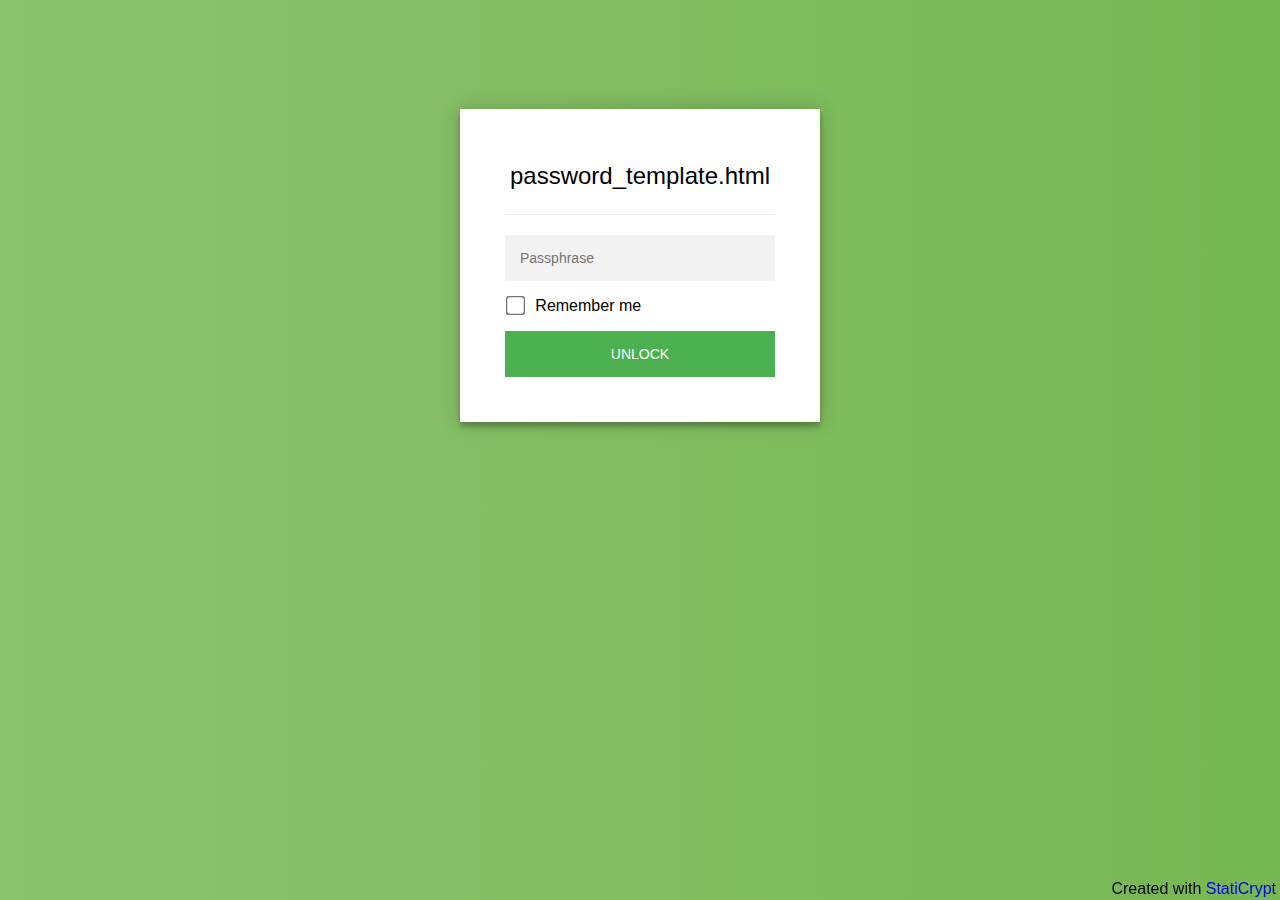
==== commit a99472ae: "new commit" ====
--- a/index.html
+++ b/index.html
@@ -2,7 +2,7 @@
 <html class="staticrypt-html">
 <head>
     <meta charset="utf-8">
-    <title>Protected Page</title>
+    <title>password_template.html</title>
     <meta name="viewport" content="width=device-width, initial-scale=1">
 
     <!-- do not cache this page -->
@@ -132,7 +132,7 @@
 <div class="staticrypt-page">
     <div class="staticrypt-form">
         <div class="staticrypt-instructions">
-            <p class="staticrypt-title">Protected Page</p>
+            <p class="staticrypt-title">password_template.html</p>
             <p></p>
         </div>
 
@@ -168,7 +168,7 @@
 
 <script>
     // variables to be filled when generating the file
-    var encryptedMsg = 'd1634da0f4d1779596bc9fc00b6091031ae8b47d856f2ed63504c2669eaa02be5aa31d638422d510cccf94f2f352838aU2FsdGVkX19QG8Gj/L7FCYmwpUVp6ZWNmNpmLQI2TrSFAwHybNhZvYSXiGPaKJmSKt00zLj1CY30DgrwMFtcF2zqZTi4qKA/ofRhV0uoqEYPbnGork9jK6Md9Yi48ILlXPGGPAbIeRisnA1ThdM6sruLMpQjv/3OmU+udld7648nR6DqiJ9AjeMrl53d9akspGXMNnpAdI0fba2BqA1mDPpZT8V7a+vVLcXrW7vv+GEQwBctFAtGGtM+IS+c6/WgalGrOcR2FGYtQMJf/sPmkFHdUjaYGxNsk5Hg8vK5WGd7vF+uDVY0xtuXHH5Iqt9PS9TJbpty9CpJZS8BKaqeSe5cQfFTAYDYPzkGZCRME4YvUfVrk4M8y/k54qzEsrVZJhYz+Xt+GIeEiq5G2PmhnCc0HK/264cT/TKIZq/yfjKoxHydPeZCdRh7vCwXKF+kg1Kz2biuLvhTlWjwchjTYxDvV8DJ0ryF9KQFJoZfSRWNh5RNMWNNTpTMAxlNNp45YxVEcTa0QRh2RbBC87ROGHCr8NGoOUx+svBF+sglExrZOgggrO1di0iUG8CAGnOwi6d0WYpSn0ZvVJwLFTx9/q7RDVTcSKIGVoJItL37dJN8AxCw9/duMDVDyaE987vRcn958tanqK1aTq/lfydakxlWCvozXpJXXl6F/kE/uHAuyaI/kG/5y29tCI6XP35uyvNSr+wVrWzkX6fe9AwmmD++g/3PFRRHUto56kyXGKCbKjD5gRMTzs56wV+9mef//YldVWyjm0v/hKlXQGR5OC8ZF9b1Pl6NxOqDPOYKYzkXF+6Mc3bLJiFeHQM60KFpk8P3oUKXJzLHRe27VDWfi1/ltu9zuv3HCRlNNvxrkYhRdijPY3qCjfDxDR0FcC0QGziN/XKN9xc0WqEOuAnO7atWaS5lxO/EN7SBIMUJUix8qNoKOH4ED3ke9Hz9BaAGJ27iogKTrRn8C/KvWV1zSb3FuxyEUYPOWcCh8v5GKsBsGQNqlOwo94tTN513jRnQiRFuvWeswtyNmGBZEIT3ZQmd6ciyfGlbMa69PLVyzc2+K6g8lkrBtJ0/7XK7CiC/FrwHbdyGBz09gDt9qNwqjrGHUTBPSQekA5RlDIPJxTJsTyy81OlRmAzrCW20Z7KjFiWc5THTV+/NMcrQ7UKhfCeipgdV970yl9X722Sg1FgYcEFXQUDmUh9czaJDWxERBmXIKp6V84RDic8ug/s46XRoucwXkImigxMnSPugmX/I2D55Fgh5105sqFtAGxtnVhMeSBccZyeApanUXNBe0NTiLAzyswzCov1PyQZ5VsimsDuQagUw+nw+XqpK/MIcai9yHRuXT10mAma9iD3jU6pKQ4PL/659eb1hLDS/n7nIxybzEcNKAxFH2wCt2lWFFg/FoYoYybZl/tFbDkfztXEKuJN9lEHt77ARNhUAnSyYddvqXARYJkedy7eeAhmeEnfaDsMJVvjNZd/fP6LtRFwx5tyJ934qU13MakatVmvFsU/6FMJHKoId7kr5fPTJdjdtjFpyAPMz2LMB5G76ul2CaddMGDGFfJ8HH437MpOvaGKzRXj8f41n8EF+Np3MaaLL+kTch+1gVHUcX8jAxEv3lhbezww9OsES3zOAUV6pyztRhrqxu57wlFNvbWgsFoWzznpU2zzYZQwnZcMgaiq/fffJwud81FgpYwR/5ew9nveeu9WZ2+9aB4tEzEWdI1D0mAWOhoi+XPSeIsY3iupXzDzUAPcnxekHsQ1gvXCUfYYz6foiT6thn0heaiEAonx+Vng8mhryHKJeOgIMIE557RAhD4Qb3u0t/xUyYkEOCYyGpSax5//uVLN5wFxw8p1MojWrvykYAaCs0N73I4KEbrO3aclhETgF/Vb8M/IPDGcFJKpzXtl6rbyYe3c5Z2Jav9Z/OGys17emtb7vVYUF66pXCzy0maM1PZUrkLSFUOIl+KxsJflEhtK6uVkfSa3vi4PUlxj1voW2SMqHNE+gimI8ta3fsxjTj3g17yNqtvCv9BUhlZj8y7NgfKmefwfU8GtibBKgo/bxL3XbUyARC4EBBD7pOgOes1N6DYJTpfmQDdeEoL0WVpcMMJw+7z5wJCRWeyXTnVhTsb/u0M65JU1CCkDcVYK2mnzOqt4fvA5xOfLZZc3TGlBBJBLETMJU3wjmcmeLhTaMSQClWHQm0ViSn2sN2TRP1GH0d4ALHHtJruVDoc/wLJWnuYBNxxrhgVCHhjnfkoHeaNcKELbk8pHrhkCOtrDz40hP9039StLfLNlqna4fgv4aYyQNKRs884ym65k1skNjLdK1qOkxaUbvAsdkJHXZYF6AYwxx9Z8CrnGjZuxnsP/MOmursKgnLQXTPonpQijoZZHp0l8sncywcx+u0+dzeLx9G7JHyl+p12Anj6sRi2wHmhHBF+t/uKs/u2XZSMSftTa7fHdm7gxa71Q+0XRlmQMIa7ubaRXeTkVzMBVksbYwAx87E4M+eMDFyN/pFytByVH+qcdG4GBT0tRHg6OSGpv/rbJacTPhejnSxCbWw83VmU42qOhzgVDeWN+0+X5HphtTRjdHxpRmo/W9eT6uYC1jMrJ+nU/1gndkTpnnJIbHRjjeQKPCNC+Zqi0Ar4hhUmE94ocjgLIQSodtn+S5xzoAcKEMXGBmLdlSm8eacPgs5cwTWNgYtKJbq2PdiDI0Fxd/Or7lc6tCN8t2dgpaVd+HgX6WQmXLbHlZk50eruVQeQz1fxPFTcFoNCiYHJV2VK5tIXG2F2VWVujQNebKjR7KqDbeNwVfyvY+9OGnqWNH0sCawUcwgA2mLMN8iHW+XCBm1hl8Qp6Q8WBWgyPdeP7yQOmdiC8j9+1w/JReZ5sAnnMCIgecafaRlrsBLVmBoSLtxHFRBMB7tPNGvc91nkTlTTRYQSDYvNyaA7F9a2d/61bhy2VcDJ/aA/1wkp+BxmRv7ynDLgwIrxil6vzvPrE4GE0mjCXGlgYiH3JUegt3lWxR6V+kBuEDwj5Q4TiJbacUlpcdJYiQHLYfsmKooWG3X71Pc7nvFiIGaCURIBxPurUer2nxa/9mTjf2QhhPGhxSNRrepwvWK4KFtXF6BDlc47RGjGClGTWYWyPyA+Q+JclPmK/wmWRnxPIxNrZnL4kJW8hM1PXqKX7dt4l25Kd+pgbfFV4ubKblh4BLkSqJ/qoZ95L/lBQ7QNWH81Ov1+nSYx+ruxTbgpl9z3usxzOz0m2AF2Ple/uXjJY2q1eKtj1oNDap9Kn9Kr0IeDncxNoyNKcUA8uvk2EBCmkxE+ifsB5u0P5YI1QsdA0erzS6EkV5R/[base64]/7/[base64]/mKBdWqKBHjzLheOoJzBQ8xUGSxQpa+vHVAti4Z9yoYYYdPy4LsDFM0ftW26qyDpdfgngPSnf6fmABaBLR6ikRHCVWw/FMINZ3YBzi7KfPz74tDyIWpVFie+2LD7jPqcMC5l3q3YEttH+9LX9U32Sw23ZvF8VXxwZrK2PYkn+ON7HUnkFMmtWgcbgWjlHjMQOZbZELAKVZ663x5Beu8IabG0KUnDb25tSiKQ8Ks0vpawL4QcabNOBDU/RVUrLf42ecN45VdfmwC/FGHqrnBx2G77lggQmwRVg5ju8IgRbPdSXFArI6p0eBnge7q1bdZNtfey5J4vBG7DAOvi4v6ULrFtNvec4O9whzOcXCbvWg0O76ESu9+yYPR/ecgskCAmcVEANG4CiWRzMTHiFpxZ6AkJ5GFC863tRehZDWyt30LmWaJMjqPbe+kswly92WrLvosa5tW7nciFSl7/GZxs/896yVWiNHrm/ZF4pbb90AAJ90WB8KhaLlg6RzJ6H9xm90lBakGWhw8rfoIuR1pt6IibfJezefk4QMUk3MNvqKb/3BDt2of5KBoQioR2QE9utZUv68EwAyUHl96aDapjN5OMCD3MqLVv9z8eM1R0sOoaOmUNOSEsTgwipdmMHNTvZI4s9sQ/Crm4XFvv/ungX44freBifuQlEtTfD9H3D7xeS6QSusd5k47bPjB0cwegi4efv8Cbywtpm4HpM3qK9pziEIlmUZAsZFARPgrovFob/[base64]/WCXz+BdQZ68ZRoKYrc6sNVQ1A4f0sm4HXruQGW/XPVCX+nxuHhQxrFdxH11vKKm8pB5H3rlbYiRJBPEMDGNZBsNBkP6TkNnZf1jzzva3LFVP7g8R6zcy+im642Kj8CKt5vDRaNZoKO8E+I4AFPYLRd380tOxEY5v/o2LUhWCkfBEaLgsvxxjQqpLhJFHhlMJR7kacgLf47hSoyxIEx9Tmez6+A5nFIYTZ26hHIoLKc/m5cYwqkr+FmGbCIkNPnq1YhOmKXQEaYkoyOkASKKx0Uj/yfPB/AG0sbOsu2QZ4iQUIY+xR8y/ufq4s/B/xpfBD/pRHtSIMKmtgpwGQ1EM6AhvO+v+Pa4IYevbBHBDuJzWQzKeC/L2zGXnZ5McYwBnSDtmRil7f+PvBFrewFV80KN60dvAdhCtKaaM2btewCEGdJ1xLboIrtBCJd6M5PLnsPPIw8JofrzS1ZXpDqwA6jHj9zKgauPMjZ5QPA0zziSNq1agO0RjDJroZjsMyX5un+HSrLjRIgTKfhWHc+/[base64]/+uKHvIisBUTZ7PVGVwAhP8RbRNLOhdsDc19FjNv/N5iJRpZ0jyWLe3hEct+em8Xkw4EIw96ZcldfF6U3GHyIiytaq6Jt+pxTZ+fOsa/cauncgGBZ2w2saz00Bkkps/[base64]/7N2B94oZ04hMD66PtCux9+I0bvCQZedbwyn8NDQIMKNAHpgJPNqCLFtafFNZtj87R4Xxgh2mvZMgpxjg8SGzNhJhXkz5HpR7O7lhAmUM1k5ex8zWnH33GTK+iLXjsafllWe70AmUr3mxa+aQHmc6SSA5MDEMu0DsxFcfgE/8vFEXESWo2XB8FWjNSrhn9k662cWy5hmQ8vomgeBIW7W6FZ5oho3o75ipgDs5C/X+75OQaJjsD2yJbartENxsthdfYc+dE+mXx3y1UbSKOcTZju2KodZ9EBf6yTM0D75zVXjGMHn97YBsAoiEAqBn2oxRQ6kSQlblnWuKLSF2UInZlrL+zde3F+e46NBHoOitsYiUAh5lWA59FLkMRh/H30ZPzogdn3ox4WAU1ieCavEjhICPzbg7IHWfvvvOu0INSCS+OtafFR5HDko6NwyZ6+kaZOz/z8aU7VscFPmO9FM4LevSnxxj4rRgjpMBFccmVzNc0aItwCul4hpdjEAjjk5baF5upzwM92J+KsF49nfG+svIH1yqIr98sKHvHZVGJgK/oY3H0cOYXTmvTbyKpXH6Ot/LQ46u0OXil9zoMH83EQ7DRcU0boungePLy77rE+D0qoBKOIlj7ZoGYig7ZHOc6zx/f6NLpdmF0042CcaeRf094hHlIVDfGbi5xSyBcTwK8DYziWeaYE0lleHPA8RyvP/jiYWeyRsy2WOvYbyr3HrjfX3IkW3cNlXZxQFkHOoYbh4N0uxu5Sb8OdwQzAmP7ZBs5mN+fURfLLsk2x5ll1j3ZRdiwOuWitS0m/B+QxP3j+PnTnQXzXfW1Ry17EAKx2Nokrl2TUWtSJJmFmFAXKyMF3TXljMvGVigCGS6JYvCf8jDB5bFG22Y3Uhta+kG6D4cTkm/2yojCattty0lJh0wykJ9L1q3n2rUHrGQ6nP5uw5dph7GSeEYToyZm4K3fmGYV/J4jmpPK4YM1c+U74kZlyJG7MGOzSDqyG3/tmY0v+sxlRyw267dSFBoyPXo34K2vejiUtiSW2lceX4wsNsSV8KSAWlvaE9kj/OTavHZIkIFr/TevRt2394CoXtVHf+iJTaMmkxqWf5WVxPDIDTGmAfVIzlPIVdyju0VW4xmCYN5/tXXMuDBeEYa//y02ug7iQTTTO0KeQQsmgk2K70Uj3urB0oJf+bjvqdxZAkpTRKW7vP1ORT2wVNtwudsCzWAEY/JLmSyLw6r6/n/JwUDqnCgFPebTLsAALOIDfmUKW2mDeK9z4fp0o8/HbmbrVRo1VoqxVTerxTC/O0VQKvHc61BmuVJKou/QibeGrvhKTkWw1qhUOGDZFRBNTlQU/MKctslL81QiAdQgriAW3hZHRYSQGxZ7WVB22A1O19Z1Xmz6z5gqoIJiAfx0v1O7xaSOxhgaJ8ThQo3t4EF8J8Ly3DX3SpdoC3Dkr/OBGrFfsuWzLkOkYSaYw3WZabgrA9D4rPtBGSx9PB6hmmNvdi5ZDrg605pUlb61cOup7fmvst6OPiP7LVLlklq0NC+V4wph0gcc68587z8VwZTPWLi/9C08IDkLZug0lMn6coV7A/EIIkqSHPqfxaMh6AJTNDSK6s3kJOlKOFTtNb7rNyL3EUlN0MQriGmY+Zvi7GbxRsWjAU/EfTG+ldIP1ZX72PHWh9b6Jbi7pnIHTxiHspBnovf0VLOuIdUxluvFHfherMxvuxb0o6/Vfq9VBnCUih5UlOOxQTjvKz4fs4RcpPzwZJ/EoyQbbphawxWuXPHaev4Dt275JrsZRg+aOL6GJARtt9UusCUP58dpMLOgHWzgqsvAs68X3sl1bHhNCF2Qy7hH4Rhzdsx1TGgSDLBMLIKh9HBMKHh2YJ7Sp2qqp84hsvFF6C7tYKs1Zv320rlUW9t9n1kGOD0wE/cI+vMdcJuylGKQ0LVf3gtykvaUvRrHD6Qrna5DH7OYYkvUOUdp47X48xen3KMDdoIv0FgGIE1eEosAuGnDV/ZatQSX+9JatRUBSHsxLyUKAqYBUYjJAkJR1hj99pPFrBhlw2mZfXKHOt6WeLZrUwyNAFlDeiNjdBqa+5+Co3IO+45gVHCDsFrIZworRA7N08x1E2xlc5UrJhooSZ6jkIpa49iT5tF07S3Ai2VKPbYPVMl9LvollK8K9Kn/m0irhtYBAemyDG5U5oSbs4/QYwfayo4WrYIG6x1z0gje2EtPmA9d/e7lowxa8A9WwfBywAAaTUkr+jQqfHK2X6QJmJRtkCf++b48lMMCvoFU6+RRwIPEz/WsMLNs6QryOf5G21NVnKTiSj/[base64]/tL617BtjrGs40RaTSKgnidRlOdtJ735si38HYZzrWIc+vwgv9O2hGKyta/JMisPbQsAWCAGtgYp5s28ryQEPT+iv4rH2X3v5GPBw5ByD3Wcji/lqAzH12NknyBlQttl/QDXn8182oje+gQEi+371G3rG8CP0dXRcWjNoBbUVZ+bwcavAR90QGkHiGNVWqD9LrJBJH9hI2F05id/beVt+IirNS35oTjG/hI0kMjECi9AMF5S9Fuqtm2mlYdA==',
+    var encryptedMsg = '92682e29a392bf5022cdc214fda3872c1ea599d5ba961bcefba7271497c18544e1d1b7ff0aaf1514132ca9505ed7c01bU2FsdGVkX1/L0nG84X60g19tUFQMl8JlyPrGkcJ9iC6jF9rdSEr472xPRySTNuIhYbbLen7NAitfQKGD4A8cjcDGfanrn3+D2Z3SufnVApYFD4xsVxGeiHNzLC/5K6whopdyfHNjgIBJMnPaTpbX3rl59yQLa5k5zoZGkbD6mZ7JQnID7Yp3cehqwZGcPfb1dFwqNEaaz55xlEyjxFCBTs/PTreZNPloQL/jIWbNLHBCx2V+3prOTZId+OLJx9yD/u+j/KccOXuNkFvo66goiE+DS90cvrF0rrGbAj+GNE1tbNeHbyU5imcd20QzORp0JKMh+D11Yjax2HbamJlQCB3HAyRaIYiw4iFpXVQPhrtMerz36ktdCvQLtiddvZn85O8Hulsbt90Ek6VOKV5v3H7CCH8Of/CPif9L/LsbgwcHG4fd4LU4IFnNZCakWqR5+9mapXF+0WhBJ7JDkEf1CCS2i+8UvDNCIoEeM0LQ7ElmUqGjZykBxNg7bqcOAx/5FKH4HY0C+WX676IBWouxTzGZS2wK5vszZgYHW04yBA36i0iQJYq2OnCNsbws5s11OF4gYdJrMdSZmu9exknkSNETtzmib+wAyp4iGEG+1jQMAr0bdFN5Y3xN77E8sAso4VRZ1kxVC8QQuOsZgqNiuM+BGrEErvazNC67lZgkk/LlNJvAAahAKo24UVpVmchAC1e5td/SPeZww1Seo051BK8PkjuuLsQeOtlLNGDayZftrLz0xyMUy0Ui+fd0oyTHkRvzkgBfmRECylK8eVlsAHKWyyMxTmeCubhEebqWrLN9UTi0fK2FGpTLAzutS5fVN0+ETls6PReBGI8N7JMftK58RZCZQoh80sVC+8CivrZrolLC+N3YE3dXeL/HudYXN1AesTc0RU4FWctI98n/WYbi5rf56mj3NnEMKtsjQHoe4D9C0tyoo5mTs+axcWVjaOZ3qg2R9u9Vsy4BJezV4prHDAo2lBVwYuG/7vd98qrLztzidarhPQuEwPugap0B0+0na93dRyJSKmbRYmw5oJNWoNArhLgk6deq56ZthZUvCSveoRSDp8ilvdB9RQv8IWg1SYM55k2zphKQ6ojnC6oC3tVff/h/GCBQpFoKfOH9fn87WArG+RpymfPqpPmWBvYXXG6suQlj/E6O5pn7GlhWZ/5HKo93Kq0SjLcxx9V3lOHuqZtr7z/FSBC7w2dKJMklv83B/0A9l+sAFxvu8lF+HjwPT99/epMMIQLhZ4UVbck4xJFGIQZpqwDCZmd+WsOKYkoZ6lr6qgTNeS4WuhOn4JmYC++NRkv3+ce0LjjUFHlAclMLwyZu6J1yICuOysTb2vwOt6H+7IPeLGmofkMPjR6/4pQRsjXCURKWP94zv1UrOCI49L1U3yz3Ok37sSS2VihBI2BrVKByv68T4Za0Pgyvzi3QKoU02w/uKTMFRIIG2LiwGvX+zaeMIZ/MqY4s7SMP9VH0ihX246OxJVU9SPgWc1250Gs7U+D9ngbYDupdFzY2n2Afa+iSJ5fGmxWIfW2JYnd6qawh4TatjsiY3UO+Mp2XQJYQ8BY8SqpZCgE/BksYqjYP1xm/HYt8BEQWJ0CnqZcAnRYKymhSlobHiPUg8ReIKN/GFyuv0O41vj9vWmDjHwGUj29Wknf+mkRMji4rgdp68Dg8QBPBVxTMD3iiJ0cb8KwwA4KWGmF/yS8nBiJw5Miio3iwuxB67CM1eruWCzbdH5EsQHQjqgmsiFr1lcmTVMr/Ycmhu6r6SjWEMTiWzFhpcCnxOqlLoz7Lzs/8WJ+q66VvolpGX7CposulAUJfBM0TghcROSY9XJ3sE+gFth5tjpwM01a+hiL4c+z5jtUZIlpAVMuXM8ZBqJlQ9HlKgzhkUQrWMOHdLhcwOEEo+Eb98de99HjcL0b624O8XFedl9wJfhV26qmc/Thl2EKnQhcuQDnxAO8DUVFCqEBVbSgPZ2MZdNTssML1lvcG3kX2XbUcSuPP12fXNEuhiSUoY+xeD/WwPdAvSs5HaRjyvzDpijhDtJDN7PhBgbNG2vtoQKEk+Ru6vPCOn6qhd01W/FUnL7pe8AoRXeamb9W5uFyDnZuLeE6SCSQBMjWeE89l1r3HwffA+aVNqfxkrMt+3dPNfgzxz+/9P7IOsmUgqMGdC/[base64]/pB0nABJPo6zAsF2FFn8GQlXRoMcUMUcUCrVpNdgTUdQi6A43O0/[base64]/ACL0/c/13QJn3YhXpmaOYieJ+mT8FTxfHjsl2gEVH9gTI5POyE/cpBj+fZeqz7amkMYMdQoGcT7sjVBPSG5lHUO+rYDkxk1yXrm0IQZzOEmZDyp7xTw9g60dXQNH2l+jjz1upWv0ykNQ895UU+XQQZXBf4y8VCodjCF/jFMvRXyBho2TlrKVa+CdcpGBN7iDK1byHDd40PKa9g64wqwjDbBlT8Ex5JV7G/+NbyOxRX7ruQ3GHSB2qL/LVaAtYYFztibHye3taRMP/NqfRp17HDnxbSU6m0izC2zLEfyEdRw1K5K/TZdbgpLEShfU1zweBby1hud6pVat8FWY882Hl/Iohw7ulFiHh+0MuTnDvG/jD3TwqAHnCP0wrDRLosagOTD7FFD5EqNOOpfvDpBnLZ6mK90BEzy+QnNEJyVmRjzrEi7n52jYoFy2vLs7JNTBK+VjnrATeD4fOFO1NVATFIJW2GYxlQMWypzlI5HvHqWY/x5WZcsL2S2Xhi8gYrN+H28reFaysrKxh96tHoLqTCQzHCdNJFEsiHoNgaJkpHaEvqwjgRKs/kBvD8/VAUWc6aS9hSRavPbrsN7P5t1vTV8MOLD3ikG1LY/mUdyzP1wlA8Io2FB7qrfDIx8gBC2SAf/vYPLvWu4M2KFv7tNuDvzZC+MqnZEi187o8DUrM0ZyXpCSnMBqSSw9kWpRpkYperh5rUzUpEEeoA+9b+fFCONEFtbO1kQTT+WIY+fO+MqXrOB2gUhayQH7gEaAHN0d4gdT5pwOUPhz+MosiLJHv/zIUTx090D08TQKx3E4LM5GkNLGGrMRiA8JHol4Xxr5M5HqA1ItK8PIwn53GSYdzK+bbWHfmO9l1OjYhY2iJCqYBOZZ7N1nNsLyHFl8sl6BiJ3/KDDt1Yr7Z8eEdYyvjlf8Y0yCFRF8LSoNic2EjQs5WKIt+xGYs6DdHcUmkWd6pYJ64lFP7tRJFC4lJ5nth0MemCVIONcJnoqzihWX6OW0mKGUM/7wXuKf04Rq/PL3YXR//OYygUYRn8P+MjG/kCNXQ9q4VvZBcJmdj1qiNK/Qyd1DHKTdlqRkU/XAPD1OF5xyqA4AlqyruXFOh7UEIMW98RNGW9DJKqS8UyQWoEsT/B/gIdl3fF1aQzSD+Ue7IxWwM51rXOM+Hmklgq/[base64]/DQpoNAEmKf0kltQnFUQWz5HYRsxBsnvzgiBsmD23V3yFbxoyHzLs1EGtK61RfxbBWQejo3OG/R7Rxy0uWYzjrXIaJrOTAH3M4GLiEDps1oFlr9W06qVSoHDurwOkndgwx8lS0c95RnD1nx5gMt4Xq959uK9ctRxjpvRTyToDKA8GgBxEUqk/oPx4I6M7Q7+YL7cNgKbBKIsjzHTAzyyAaqaba/NcXcf092g1+gjXC58xnDYWvbhrurSavFwNpbApV9SnRIISQhvdolc6T6lDnEYnLj3j/PMTbbmZq+B1kYo7lyfXx6qRzE/Bmk+NMjgmeHpak3JCtNyz1HzkIz6Ec45bgIBZDFB0UW0TJWOnQ5pnMb+OhGYRuh0FEDVn9pui1V0i4+hipuL0jJVbLK93Raj1eTrtzonfBq/fs5zSUIoxUOvw4nHbffMoKpTooVSWun0WJEdL41Owf8sFG9AhVqb/[base64]/lwlpvcf0Blstdyty/rcP7lSrh1ZGVJosHlz2w3tjvfGbZw/xOjR1+cHvFHkq7Rq4mSkiEYnm2C3ezK45/uaEAaXj0TszeqoWSugu8E9FdcpmwuoIWdLERTc8TUgNAE0964qdCQ8L/RuAdVXK0q0HEP1TzQGcXK2N5IYsjcsSBBoqn0BwZkQgOn/guIpAUlYaxtOrWlRQeIqdXFbAonxEvA3YrxA+vzLZDx8iExd5U3ij7bnhH+tpXW2d/YY7JsqBy+vwZD4H2n5565jEK31A/em4GavGIFG95HNc+eeIY2Gvexys81rMGWp5w2jCvSGsXK3I0FnOnHXtXe6jZ9If2OAFCbGztjSJKH2UZiuBwMbFq0tAKR5dGp6ayeRxepUE0kj6/8XK6oYHCln4uY2ai9JnsXhyWuEXfgTfmfRKmbCBcsT/[base64]/+2OHGUVx2CcAI3ydDWaaGBbr5cRXueEajXIOYo0xbyHF4DHhepmcT59NzxRzOCsePjAY7pnYUeZwnq/d2eLh7APo6P4B6GIQwYJLXxVMRLJX+/V2O22BsavxpvAqm1KCsLXyMGjIBfs88PVKDoZTLz1Ump1Ie/LIDX+JY4e7V9L/JGyMFb9+a1767B6iMUbnBTkucxsseXfAKw9WPWRHa/HcceEedMk1jeXEch3NhPyzBdOhjTyAkwy0od1ZJWj7qh0ScHMw1Pml4yCz8x/9cCSfH5g8OlZYyc7FC88l2tTCmBZVNwF8JYBbxM0Sd9uyL9igDPXSSh9r/HI+agO2KUdj5c9OW+uZtvsrvl0ruMGxJ/vLrycpgXrIeyJbeIQDumrMQqSDAKD+8QcYmABTg1127Xn4L9MoePoaUwNGwc3BSghNoHLExH9V41w70QcSbNuVAfL97BdmF3thxoGKk8JXn4qBgQg1r3ClxgQITb81FNYD3OUtzLNU/8L1sj4XecM8FoTunIm2OEsE8KR0Dcriqn/uF+qBaVu3bcw2JzmS8DSxDG/Im+Lx44+tqu6EojT5bZmrd6FzUuPK/Trow4seQyQ5uCyaZp+QdQIpAzTJSEKuVdKfyQg0rTMl7iz+aWgZmE1H9kyx6/jl2+FEMOYXnIiEdbxQFkR79erAeUWvlIoYg+UjXaOZqGLFe2dTAV/CrAYl+LBkWmuSUIy9vR8jg/ei61J1sAQiRmOSdcgyMFdQ/DSlrdA5CErbjAAoL8EOfS/9cVHWjurqvwt9rVAmEkDg4kg0u29LmvLWbQ0g3PIKP632EieOCQX/dJl/[base64]/XKKw7bgi0zBICPpvcBOcPSS419kegkbqaAW4t0RTlESPW8PrIAGq22JVGeIhYRqgO7u+OO12UAK+zDIhfYSgiPOtrlxmeQV9xfgzvT7nQ8aKf8I2pWXveveU28i9lRWX2dx6EhMzFT7++uaFSqri5xQdwSNaDGOk4CMXfIK4ydGtYkfFJKv2Tqko/rPoIQJ+K9fBvAcxdctKAQGtxb+659u4GZ6my/sHkAY19E4VOeBs0N9A/mnu/s49hZWA+nwaGutUsWONl6l8HRB3zPR9biLH3r/WlwSwYlm0gkaRgUkH+JwOcUWzf+GIT+p/agt9KPhumm0eWJVaEN2ToJOYbhDdTPGab/BedimcdH6XEmcdOTgjVgqUQ27q57Lb5NBm69GDZrB2ioHaWBgwaNTLD9joCxJnLNjzY4SU6nN2wOSN4E/HJi7QrCr/iKHCcSZR3agRnrfKCKVgQyjzMiBpXTJhHXAd030UedjklXXOwRjpRL6GzjW3i/IEWZa/g/ZOCt1ll6parcksFwH4HrwW7Esxki593oFlQ40TMLZg1Gy2jDL08lNNALMDIzaGw+9NDUCe2JjQYhuVX+RKs1CQ1I9HZFomxdW3zOYvcg/CCW+/UM520Z7muL9RKJPWPrmt+wQ8vKgBCXG7LD8k6u6Yx0cexmnAFV9OusGJTWwiWTPuJR4SF3bIKhUe12In7CO94FE04Ed5pBqqapNB9YXVJVwXoVNJzo3RKcddpcVDwMUXrz7oHQnyXzBgAA2GLbxDgYc8HanS4xgasRRQrcM/Zn2keI/wV5eLFIJ1944W1CYMP+9Bu2EYMYY+Ox57AgJDR9fc0F24uxkmqQrNYBKyVBQGAJLUfVAZ0XZ2hNPcZw1PQREa3v+ncxXA7LOftOfrKjZLrjzRbPhPHSawN4LQQTiewkRXmluiS2ZIpb2uRs8ovA7wWqbsyKYNikusUGgTHJsNB/VvjIsF90izty+gZtfsI8WLRmUiOVCilnD7VrW3C3ewvSqhwVOdWDEgk6K/dbJWYiBZRarBH0+YIoCNn0Dkp759zwKs15PvbHyZYmcP4ucNkeIs4cCycBzDu4u0PhhEeIwVpcKRVMUi/xUMXJJWIHN7/Y0l2BF9deGZf6gpAEQ2y8hRZiDNKmhTzBF5SRztrC0orgQA2RVVMJkxqGuH97ox/KYcvk+n38lNVew8tzlRc0jWmtHQgEHrwAVkryxJm1nyY1ttD/PED6vfDjFWf/L4hxsEDw+IrRTJ15w43dyPLyAyWw9zIKF/B6imijZ+iu7wUPUHK7ept/SrlXT3AQ2kPQQVVABT1P0GpL3FAy7pF2EpqbPLt3Foe17ZfnVDA+vPMdaj8sAKVa4kqJMVvCJ3EVIon7oO9H3AZQ+rUoyDySYbC+ohAIPdyqjSDMg2eFMXt3jZfhpOEEeg6UTGQR/r2QetwwC5+J2p/Z4GUis2Hil0mukbPtl4aeh+AQNSWGUgTrgKRWC7pJq0QAk/zo0UkrMAm2PHgFzjnRPpX9fGhEGgo2h8rkRZy9D8kJ3Qo5GM/6RrrMwMICs5iqmV2zw1zxYb+aMUTd9O6QGaea1CXoDh1v6Shy/+6uPrzPRYNYdkPB89WpifR5N2AnmtdzkuQpliJ1UmNYpLG2OtnT2aHhC/hTkdxOT/Jd3JilDvsEgtPo9u3QZTgCr4EN4NisOHofl2wZfRc2IKF8G8Nlj8J+O9bZC6ZllRf3d2EASJtEAvWpMuOERpzVghEcTCmt6t6lLi23Ihh6NSpSRxaYpESVbQb54T5IqPseTInw55/iigmGiDlWyL7iC0ww09GoqMikP3r13v1kL2fi7Eswx26vT+PIkwSS+GeSOovqJOGz9B6tGsoe6LsRHnhDFTEKuUpwUFrAgFOYcM4hniJ4vq+9/cDN8VD9wcQR9Y2ufA6xWMorqlONcqkfEKHExXrm2vguFlL+XXuC8lUaBNbVgBL/tQZJzAXI+JIYH688MXHWraxAq/0t9WBqb528EtvPkL96bRer2OaOK7ECpRNcjOEy6XkBKdg6m7MSCY5GlP9jMIj2ARjapYOkh+PgN8ZGZvjq/CN+4wnAEPMCo0YMhgUV5OIgBdYylJjJyGAvVExuERd7ZYLg8wf2zxUpOA/H/Q73k4+2CwLCnvtiyrsnjFpD6zUUa80pcA2kjpAhmNjgyIVIeT2V0COU7YCnYM6hyCk7uDs1VoDYm8hzSGZGMaggU4EdxH9GoYwC8RHJAmSg==',
         salt = 'e261406a067d525d8ed7dd29b110cc20',
         isRememberEnabled = true,
         rememberDurationInDays = 0; // 0 means forever
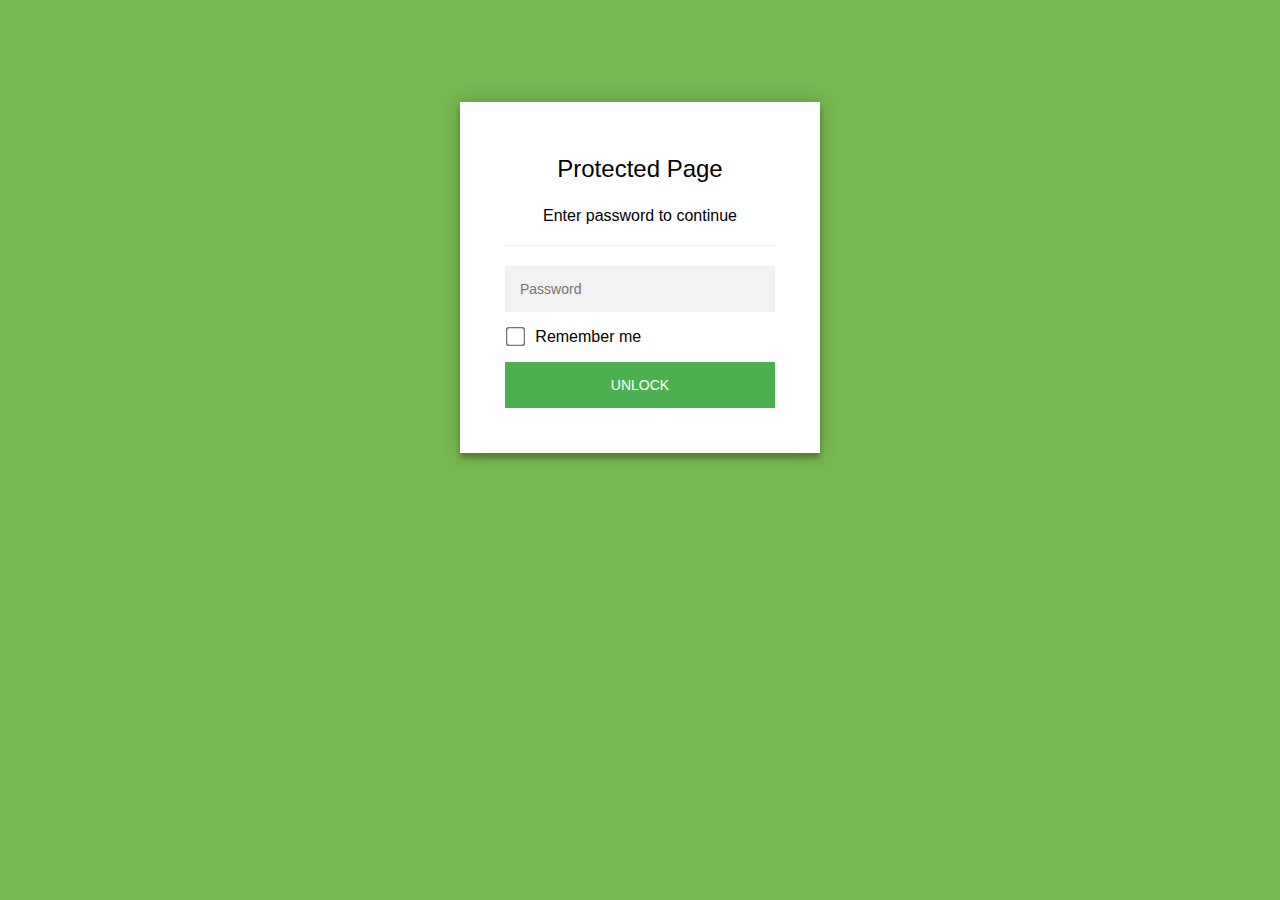
==== commit 1585ffa8: "new commit" ====
--- a/index.html
+++ b/index.html
@@ -1,311 +1,817 @@
-<!doctype html>
+<!DOCTYPE html>
 <html class="staticrypt-html">
-<head>
-    <meta charset="utf-8">
-    <title>password_template.html</title>
-    <meta name="viewport" content="width=device-width, initial-scale=1">
-
-    <!-- do not cache this page -->
-    <meta http-equiv="cache-control" content="max-age=0"/>
-    <meta http-equiv="cache-control" content="no-cache"/>
-    <meta http-equiv="expires" content="0"/>
-    <meta http-equiv="expires" content="Tue, 01 Jan 1980 1:00:00 GMT"/>
-    <meta http-equiv="pragma" content="no-cache"/>
-
-    <style>
-        .staticrypt-hr {
-            margin-top: 20px;
-            margin-bottom: 20px;
-            border: 0;
-            border-top: 1px solid #eee;
-        }
-
-        .staticrypt-page {
-            width: 360px;
-            padding: 8% 0 0;
-            margin: auto;
-            box-sizing: border-box;
-        }
-
-        .staticrypt-form {
-            position: relative;
-            z-index: 1;
-            background: #FFFFFF;
-            max-width: 360px;
-            margin: 0 auto 100px;
-            padding: 45px;
-            text-align: center;
-            box-shadow: 0 0 20px 0 rgba(0, 0, 0, 0.2), 0 5px 5px 0 rgba(0, 0, 0, 0.24);
-        }
-
-        .staticrypt-form input[type="password"] {
-            outline: 0;
-            background: #f2f2f2;
-            width: 100%;
-            border: 0;
-            margin: 0 0 15px;
-            padding: 15px;
-            box-sizing: border-box;
-            font-size: 14px;
-        }
-
-        .staticrypt-form .staticrypt-decrypt-button {
-            text-transform: uppercase;
-            outline: 0;
-            background: #4CAF50;
-            width: 100%;
-            border: 0;
-            padding: 15px;
-            color: #FFFFFF;
-            font-size: 14px;
-            cursor: pointer;
-        }
-
-        .staticrypt-form .staticrypt-decrypt-button:hover, .staticrypt-form .staticrypt-decrypt-button:active, .staticrypt-form .staticrypt-decrypt-button:focus {
-            background: #43A047;
-        }
-
-        .staticrypt-html {
-            height: 100%;
-        }
-
-        .staticrypt-body {
-            margin-bottom: 1em;
-            background: #76b852; /* fallback for old browsers */
-            background: -webkit-linear-gradient(right, #76b852, #8DC26F);
-            background: -moz-linear-gradient(right, #76b852, #8DC26F);
-            background: -o-linear-gradient(right, #76b852, #8DC26F);
-            background: linear-gradient(to left, #76b852, #8DC26F);
-            font-family: "Arial", sans-serif;
-            -webkit-font-smoothing: antialiased;
-            -moz-osx-font-smoothing: grayscale;
-        }
-
-        .staticrypt-instructions {
-            margin-top: -1em;
-            margin-bottom: 1em;
-        }
-
-        .staticrypt-title {
-            font-size: 1.5em;
-        }
-
-        .staticrypt-footer {
-            position: fixed;
-            height: 20px;
-            font-size: 16px;
-            padding: 2px;
-            bottom: 0;
-            left: 0;
-            right: 0;
-            margin-bottom: 0;
-        }
-
-        .staticrypt-footer p {
-            margin: 2px;
-            text-align: center;
-            float: right;
-        }
-
-        .staticrypt-footer a {
-            text-decoration: none;
-        }
-
-        label.staticrypt-remember {
-            display: flex;
-            align-items: center;
-            margin-bottom: 1em;
-        }
-
-        .staticrypt-remember input[type=checkbox] {
-            transform: scale(1.5);
-            margin-right: 1em;
-        }
-
-        .hidden {
-            display: none !important;
-        }
-    </style>
-</head>
-
-<body class="staticrypt-body">
-<div class="staticrypt-page">
-    <div class="staticrypt-form">
-        <div class="staticrypt-instructions">
-            <p class="staticrypt-title">password_template.html</p>
-            <p></p>
+    <head>
+        <meta charset="utf-8" />
+        <title>Protected Page</title>
+        <meta name="viewport" content="width=device-width, initial-scale=1" />
+
+        <!-- do not cache this page -->
+        <meta http-equiv="cache-control" content="max-age=0" />
+        <meta http-equiv="cache-control" content="no-cache" />
+        <meta http-equiv="expires" content="0" />
+        <meta http-equiv="expires" content="Tue, 01 Jan 1980 1:00:00 GMT" />
+        <meta http-equiv="pragma" content="no-cache" />
+
+        <style>
+            .staticrypt-hr {
+                margin-top: 20px;
+                margin-bottom: 20px;
+                border: 0;
+                border-top: 1px solid #eee;
+            }
+
+            .staticrypt-page {
+                width: 360px;
+                padding: 8% 0 0;
+                margin: auto;
+                box-sizing: border-box;
+            }
+
+            .staticrypt-form {
+                position: relative;
+                z-index: 1;
+                background: #ffffff;
+                max-width: 360px;
+                margin: 0 auto 100px;
+                padding: 45px;
+                text-align: center;
+                box-shadow: 0 0 20px 0 rgba(0, 0, 0, 0.2), 0 5px 5px 0 rgba(0, 0, 0, 0.24);
+            }
+
+            .staticrypt-form input[type="password"] {
+                outline: 0;
+                background: #f2f2f2;
+                width: 100%;
+                border: 0;
+                margin: 0 0 15px;
+                padding: 15px;
+                box-sizing: border-box;
+                font-size: 14px;
+            }
+
+            .staticrypt-form .staticrypt-decrypt-button {
+                text-transform: uppercase;
+                outline: 0;
+                background: #4CAF50;
+                width: 100%;
+                border: 0;
+                padding: 15px;
+                color: #ffffff;
+                font-size: 14px;
+                cursor: pointer;
+            }
+
+            .staticrypt-form .staticrypt-decrypt-button:hover,
+            .staticrypt-form .staticrypt-decrypt-button:active,
+            .staticrypt-form .staticrypt-decrypt-button:focus {
+                background: #4CAF50;
+                filter: brightness(92%);
+            }
+
+            .staticrypt-html {
+                height: 100%;
+            }
+
+            .staticrypt-body {
+                height: 100%;
+                margin: 0;
+            }
+
+            .staticrypt-content {
+                height: 100%;
+                margin-bottom: 1em;
+                background: #76B852;
+                font-family: "Arial", sans-serif;
+                -webkit-font-smoothing: antialiased;
+                -moz-osx-font-smoothing: grayscale;
+            }
+
+            .staticrypt-instructions {
+                margin-top: -1em;
+                margin-bottom: 1em;
+            }
+
+            .staticrypt-title {
+                font-size: 1.5em;
+            }
+
+            label.staticrypt-remember {
+                display: flex;
+                align-items: center;
+                margin-bottom: 1em;
+            }
+
+            .staticrypt-remember input[type="checkbox"] {
+                transform: scale(1.5);
+                margin-right: 1em;
+            }
+
+            .hidden {
+                display: none !important;
+            }
+
+            .staticrypt-spinner-container {
+                height: 100%;
+                display: flex;
+                align-items: center;
+                justify-content: center;
+            }
+
+            .staticrypt-spinner {
+                display: inline-block;
+                width: 2rem;
+                height: 2rem;
+                vertical-align: text-bottom;
+                border: 0.25em solid gray;
+                border-right-color: transparent;
+                border-radius: 50%;
+                -webkit-animation: spinner-border 0.75s linear infinite;
+                animation: spinner-border 0.75s linear infinite;
+                animation-duration: 0.75s;
+                animation-timing-function: linear;
+                animation-delay: 0s;
+                animation-iteration-count: infinite;
+                animation-direction: normal;
+                animation-fill-mode: none;
+                animation-play-state: running;
+                animation-name: spinner-border;
+            }
+
+            @keyframes spinner-border {
+                100% {
+                    transform: rotate(360deg);
+                }
+            }
+        </style>
+    </head>
+
+    <body class="staticrypt-body">
+        <div id="staticrypt_loading" class="staticrypt-spinner-container">
+            <div class="staticrypt-spinner"></div>
         </div>
 
-        <hr class="staticrypt-hr">
-
-        <form id="staticrypt-form" action="#" method="post">
-            <input id="staticrypt-password"
-                   type="password"
-                   name="password"
-                   placeholder="Passphrase"
-                   autofocus/>
-
-            <label id="staticrypt-remember-label" class="staticrypt-remember hidden">
-                <input id="staticrypt-remember"
-                       type="checkbox"
-                       name="remember"/>
-                Remember me
-            </label>
-
-            <input type="submit" class="staticrypt-decrypt-button" value="Unlock"/>
-        </form>
-    </div>
-
-</div>
-<footer class="staticrypt-footer">
-    <p class="pull-right">Created with <a href="https://robinmoisson.github.io/staticrypt">StatiCrypt</a></p>
-</footer>
-
-
-<script>!function(t,r){"object"==typeof exports?module.exports=exports=r():"function"==typeof define&&define.amd?define([],r):t.CryptoJS=r()}(this,function(){var t=t||function(t,r){var e=Object.create||function(){function t(){}return function(r){var e;return t.prototype=r,e=new t,t.prototype=null,e}}(),i={},n=i.lib={},o=n.Base=function(){return{extend:function(t){var r=e(this);return t&&r.mixIn(t),r.hasOwnProperty("init")&&this.init!==r.init||(r.init=function(){r.$super.init.apply(this,arguments)}),r.init.prototype=r,r.$super=this,r},create:function(){var t=this.extend();return t.init.apply(t,arguments),t},init:function(){},mixIn:function(t){for(var r in t)t.hasOwnProperty(r)&&(this[r]=t[r]);t.hasOwnProperty("toString")&&(this.toString=t.toString)},clone:function(){return this.init.prototype.extend(this)}}}(),s=n.WordArray=o.extend({init:function(t,e){t=this.words=t||[],e!=r?this.sigBytes=e:this.sigBytes=4*t.length},toString:function(t){return(t||c).stringify(this)},concat:function(t){var r=this.words,e=t.words,i=this.sigBytes,n=t.sigBytes;if(this.clamp(),i%4)for(var o=0;o<n;o++){var s=e[o>>>2]>>>24-o%4*8&255;r[i+o>>>2]|=s<<24-(i+o)%4*8}else for(var o=0;o<n;o+=4)r[i+o>>>2]=e[o>>>2];return this.sigBytes+=n,this},clamp:function(){var r=this.words,e=this.sigBytes;r[e>>>2]&=4294967295<<32-e%4*8,r.length=t.ceil(e/4)},clone:function(){var t=o.clone.call(this);return t.words=this.words.slice(0),t},random:function(r){for(var e,i=[],n=function(r){var r=r,e=987654321,i=4294967295;return function(){e=36969*(65535&e)+(e>>16)&i,r=18e3*(65535&r)+(r>>16)&i;var n=(e<<16)+r&i;return n/=4294967296,n+=.5,n*(t.random()>.5?1:-1)}},o=0;o<r;o+=4){var a=n(4294967296*(e||t.random()));e=987654071*a(),i.push(4294967296*a()|0)}return new s.init(i,r)}}),a=i.enc={},c=a.Hex={stringify:function(t){for(var r=t.words,e=t.sigBytes,i=[],n=0;n<e;n++){var o=r[n>>>2]>>>24-n%4*8&255;i.push((o>>>4).toString(16)),i.push((15&o).toString(16))}return i.join("")},parse:function(t){for(var r=t.length,e=[],i=0;i<r;i+=2)e[i>>>3]|=parseInt(t.substr(i,2),16)<<24-i%8*4;return new s.init(e,r/2)}},h=a.Latin1={stringify:function(t){for(var r=t.words,e=t.sigBytes,i=[],n=0;n<e;n++){var o=r[n>>>2]>>>24-n%4*8&255;i.push(String.fromCharCode(o))}return i.join("")},parse:function(t){for(var r=t.length,e=[],i=0;i<r;i++)e[i>>>2]|=(255&t.charCodeAt(i))<<24-i%4*8;return new s.init(e,r)}},l=a.Utf8={stringify:function(t){try{return decodeURIComponent(escape(h.stringify(t)))}catch(t){throw new Error("Malformed UTF-8 data")}},parse:function(t){return h.parse(unescape(encodeURIComponent(t)))}},f=n.BufferedBlockAlgorithm=o.extend({reset:function(){this._data=new s.init,this._nDataBytes=0},_append:function(t){"string"==typeof t&&(t=l.parse(t)),this._data.concat(t),this._nDataBytes+=t.sigBytes},_process:function(r){var e=this._data,i=e.words,n=e.sigBytes,o=this.blockSize,a=4*o,c=n/a;c=r?t.ceil(c):t.max((0|c)-this._minBufferSize,0);var h=c*o,l=t.min(4*h,n);if(h){for(var f=0;f<h;f+=o)this._doProcessBlock(i,f);var u=i.splice(0,h);e.sigBytes-=l}return new s.init(u,l)},clone:function(){var t=o.clone.call(this);return t._data=this._data.clone(),t},_minBufferSize:0}),u=(n.Hasher=f.extend({cfg:o.extend(),init:function(t){this.cfg=this.cfg.extend(t),this.reset()},reset:function(){f.reset.call(this),this._doReset()},update:function(t){return this._append(t),this._process(),this},finalize:function(t){t&&this._append(t);var r=this._doFinalize();return r},blockSize:16,_createHelper:function(t){return function(r,e){return new t.init(e).finalize(r)}},_createHmacHelper:function(t){return function(r,e){return new u.HMAC.init(t,e).finalize(r)}}}),i.algo={});return i}(Math);return function(){function r(t,r,e){for(var i=[],o=0,s=0;s<r;s++)if(s%4){var a=e[t.charCodeAt(s-1)]<<s%4*2,c=e[t.charCodeAt(s)]>>>6-s%4*2;i[o>>>2]|=(a|c)<<24-o%4*8,o++}return n.create(i,o)}var e=t,i=e.lib,n=i.WordArray,o=e.enc;o.Base64={stringify:function(t){var r=t.words,e=t.sigBytes,i=this._map;t.clamp();for(var n=[],o=0;o<e;o+=3)for(var s=r[o>>>2]>>>24-o%4*8&255,a=r[o+1>>>2]>>>24-(o+1)%4*8&255,c=r[o+2>>>2]>>>24-(o+2)%4*8&255,h=s<<16|a<<8|c,l=0;l<4&&o+.75*l<e;l++)n.push(i.charAt(h>>>6*(3-l)&63));var f=i.charAt(64);if(f)for(;n.length%4;)n.push(f);return n.join("")},parse:function(t){var e=t.length,i=this._map,n=this._reverseMap;if(!n){n=this._reverseMap=[];for(var o=0;o<i.length;o++)n[i.charCodeAt(o)]=o}var s=i.charAt(64);if(s){var a=t.indexOf(s);a!==-1&&(e=a)}return r(t,e,n)},_map:"ABCDEFGHIJKLMNOPQRSTUVWXYZabcdefghijklmnopqrstuvwxyz0123456789+/="}}(),function(r){function e(t,r,e,i,n,o,s){var a=t+(r&e|~r&i)+n+s;return(a<<o|a>>>32-o)+r}function i(t,r,e,i,n,o,s){var a=t+(r&i|e&~i)+n+s;return(a<<o|a>>>32-o)+r}function n(t,r,e,i,n,o,s){var a=t+(r^e^i)+n+s;return(a<<o|a>>>32-o)+r}function o(t,r,e,i,n,o,s){var a=t+(e^(r|~i))+n+s;return(a<<o|a>>>32-o)+r}var s=t,a=s.lib,c=a.WordArray,h=a.Hasher,l=s.algo,f=[];!function(){for(var t=0;t<64;t++)f[t]=4294967296*r.abs(r.sin(t+1))|0}();var u=l.MD5=h.extend({_doReset:function(){this._hash=new c.init([1732584193,4023233417,2562383102,271733878])},_doProcessBlock:function(t,r){for(var s=0;s<16;s++){var a=r+s,c=t[a];t[a]=16711935&(c<<8|c>>>24)|4278255360&(c<<24|c>>>8)}var h=this._hash.words,l=t[r+0],u=t[r+1],d=t[r+2],v=t[r+3],p=t[r+4],_=t[r+5],y=t[r+6],g=t[r+7],B=t[r+8],w=t[r+9],k=t[r+10],S=t[r+11],m=t[r+12],x=t[r+13],b=t[r+14],H=t[r+15],z=h[0],A=h[1],C=h[2],D=h[3];z=e(z,A,C,D,l,7,f[0]),D=e(D,z,A,C,u,12,f[1]),C=e(C,D,z,A,d,17,f[2]),A=e(A,C,D,z,v,22,f[3]),z=e(z,A,C,D,p,7,f[4]),D=e(D,z,A,C,_,12,f[5]),C=e(C,D,z,A,y,17,f[6]),A=e(A,C,D,z,g,22,f[7]),z=e(z,A,C,D,B,7,f[8]),D=e(D,z,A,C,w,12,f[9]),C=e(C,D,z,A,k,17,f[10]),A=e(A,C,D,z,S,22,f[11]),z=e(z,A,C,D,m,7,f[12]),D=e(D,z,A,C,x,12,f[13]),C=e(C,D,z,A,b,17,f[14]),A=e(A,C,D,z,H,22,f[15]),z=i(z,A,C,D,u,5,f[16]),D=i(D,z,A,C,y,9,f[17]),C=i(C,D,z,A,S,14,f[18]),A=i(A,C,D,z,l,20,f[19]),z=i(z,A,C,D,_,5,f[20]),D=i(D,z,A,C,k,9,f[21]),C=i(C,D,z,A,H,14,f[22]),A=i(A,C,D,z,p,20,f[23]),z=i(z,A,C,D,w,5,f[24]),D=i(D,z,A,C,b,9,f[25]),C=i(C,D,z,A,v,14,f[26]),A=i(A,C,D,z,B,20,f[27]),z=i(z,A,C,D,x,5,f[28]),D=i(D,z,A,C,d,9,f[29]),C=i(C,D,z,A,g,14,f[30]),A=i(A,C,D,z,m,20,f[31]),z=n(z,A,C,D,_,4,f[32]),D=n(D,z,A,C,B,11,f[33]),C=n(C,D,z,A,S,16,f[34]),A=n(A,C,D,z,b,23,f[35]),z=n(z,A,C,D,u,4,f[36]),D=n(D,z,A,C,p,11,f[37]),C=n(C,D,z,A,g,16,f[38]),A=n(A,C,D,z,k,23,f[39]),z=n(z,A,C,D,x,4,f[40]),D=n(D,z,A,C,l,11,f[41]),C=n(C,D,z,A,v,16,f[42]),A=n(A,C,D,z,y,23,f[43]),z=n(z,A,C,D,w,4,f[44]),D=n(D,z,A,C,m,11,f[45]),C=n(C,D,z,A,H,16,f[46]),A=n(A,C,D,z,d,23,f[47]),z=o(z,A,C,D,l,6,f[48]),D=o(D,z,A,C,g,10,f[49]),C=o(C,D,z,A,b,15,f[50]),A=o(A,C,D,z,_,21,f[51]),z=o(z,A,C,D,m,6,f[52]),D=o(D,z,A,C,v,10,f[53]),C=o(C,D,z,A,k,15,f[54]),A=o(A,C,D,z,u,21,f[55]),z=o(z,A,C,D,B,6,f[56]),D=o(D,z,A,C,H,10,f[57]),C=o(C,D,z,A,y,15,f[58]),A=o(A,C,D,z,x,21,f[59]),z=o(z,A,C,D,p,6,f[60]),D=o(D,z,A,C,S,10,f[61]),C=o(C,D,z,A,d,15,f[62]),A=o(A,C,D,z,w,21,f[63]),h[0]=h[0]+z|0,h[1]=h[1]+A|0,h[2]=h[2]+C|0,h[3]=h[3]+D|0},_doFinalize:function(){var t=this._data,e=t.words,i=8*this._nDataBytes,n=8*t.sigBytes;e[n>>>5]|=128<<24-n%32;var o=r.floor(i/4294967296),s=i;e[(n+64>>>9<<4)+15]=16711935&(o<<8|o>>>24)|4278255360&(o<<24|o>>>8),e[(n+64>>>9<<4)+14]=16711935&(s<<8|s>>>24)|4278255360&(s<<24|s>>>8),t.sigBytes=4*(e.length+1),this._process();for(var a=this._hash,c=a.words,h=0;h<4;h++){var l=c[h];c[h]=16711935&(l<<8|l>>>24)|4278255360&(l<<24|l>>>8)}return a},clone:function(){var t=h.clone.call(this);return t._hash=this._hash.clone(),t}});s.MD5=h._createHelper(u),s.HmacMD5=h._createHmacHelper(u)}(Math),function(){var r=t,e=r.lib,i=e.WordArray,n=e.Hasher,o=r.algo,s=[],a=o.SHA1=n.extend({_doReset:function(){this._hash=new i.init([1732584193,4023233417,2562383102,271733878,3285377520])},_doProcessBlock:function(t,r){for(var e=this._hash.words,i=e[0],n=e[1],o=e[2],a=e[3],c=e[4],h=0;h<80;h++){if(h<16)s[h]=0|t[r+h];else{var l=s[h-3]^s[h-8]^s[h-14]^s[h-16];s[h]=l<<1|l>>>31}var f=(i<<5|i>>>27)+c+s[h];f+=h<20?(n&o|~n&a)+1518500249:h<40?(n^o^a)+1859775393:h<60?(n&o|n&a|o&a)-1894007588:(n^o^a)-899497514,c=a,a=o,o=n<<30|n>>>2,n=i,i=f}e[0]=e[0]+i|0,e[1]=e[1]+n|0,e[2]=e[2]+o|0,e[3]=e[3]+a|0,e[4]=e[4]+c|0},_doFinalize:function(){var t=this._data,r=t.words,e=8*this._nDataBytes,i=8*t.sigBytes;return r[i>>>5]|=128<<24-i%32,r[(i+64>>>9<<4)+14]=Math.floor(e/4294967296),r[(i+64>>>9<<4)+15]=e,t.sigBytes=4*r.length,this._process(),this._hash},clone:function(){var t=n.clone.call(this);return t._hash=this._hash.clone(),t}});r.SHA1=n._createHelper(a),r.HmacSHA1=n._createHmacHelper(a)}(),function(r){var e=t,i=e.lib,n=i.WordArray,o=i.Hasher,s=e.algo,a=[],c=[];!function(){function t(t){for(var e=r.sqrt(t),i=2;i<=e;i++)if(!(t%i))return!1;return!0}function e(t){return 4294967296*(t-(0|t))|0}for(var i=2,n=0;n<64;)t(i)&&(n<8&&(a[n]=e(r.pow(i,.5))),c[n]=e(r.pow(i,1/3)),n++),i++}();var h=[],l=s.SHA256=o.extend({_doReset:function(){this._hash=new n.init(a.slice(0))},_doProcessBlock:function(t,r){for(var e=this._hash.words,i=e[0],n=e[1],o=e[2],s=e[3],a=e[4],l=e[5],f=e[6],u=e[7],d=0;d<64;d++){if(d<16)h[d]=0|t[r+d];else{var v=h[d-15],p=(v<<25|v>>>7)^(v<<14|v>>>18)^v>>>3,_=h[d-2],y=(_<<15|_>>>17)^(_<<13|_>>>19)^_>>>10;h[d]=p+h[d-7]+y+h[d-16]}var g=a&l^~a&f,B=i&n^i&o^n&o,w=(i<<30|i>>>2)^(i<<19|i>>>13)^(i<<10|i>>>22),k=(a<<26|a>>>6)^(a<<21|a>>>11)^(a<<7|a>>>25),S=u+k+g+c[d]+h[d],m=w+B;u=f,f=l,l=a,a=s+S|0,s=o,o=n,n=i,i=S+m|0}e[0]=e[0]+i|0,e[1]=e[1]+n|0,e[2]=e[2]+o|0,e[3]=e[3]+s|0,e[4]=e[4]+a|0,e[5]=e[5]+l|0,e[6]=e[6]+f|0,e[7]=e[7]+u|0},_doFinalize:function(){var t=this._data,e=t.words,i=8*this._nDataBytes,n=8*t.sigBytes;return e[n>>>5]|=128<<24-n%32,e[(n+64>>>9<<4)+14]=r.floor(i/4294967296),e[(n+64>>>9<<4)+15]=i,t.sigBytes=4*e.length,this._process(),this._hash},clone:function(){var t=o.clone.call(this);return t._hash=this._hash.clone(),t}});e.SHA256=o._createHelper(l),e.HmacSHA256=o._createHmacHelper(l)}(Math),function(){function r(t){return t<<8&4278255360|t>>>8&16711935}var e=t,i=e.lib,n=i.WordArray,o=e.enc;o.Utf16=o.Utf16BE={stringify:function(t){for(var r=t.words,e=t.sigBytes,i=[],n=0;n<e;n+=2){var o=r[n>>>2]>>>16-n%4*8&65535;i.push(String.fromCharCode(o))}return i.join("")},parse:function(t){for(var r=t.length,e=[],i=0;i<r;i++)e[i>>>1]|=t.charCodeAt(i)<<16-i%2*16;return n.create(e,2*r)}};o.Utf16LE={stringify:function(t){for(var e=t.words,i=t.sigBytes,n=[],o=0;o<i;o+=2){var s=r(e[o>>>2]>>>16-o%4*8&65535);n.push(String.fromCharCode(s))}return n.join("")},parse:function(t){for(var e=t.length,i=[],o=0;o<e;o++)i[o>>>1]|=r(t.charCodeAt(o)<<16-o%2*16);return n.create(i,2*e)}}}(),function(){if("function"==typeof ArrayBuffer){var r=t,e=r.lib,i=e.WordArray,n=i.init,o=i.init=function(t){if(t instanceof ArrayBuffer&&(t=new Uint8Array(t)),(t instanceof Int8Array||"undefined"!=typeof Uint8ClampedArray&&t instanceof Uint8ClampedArray||t instanceof Int16Array||t instanceof Uint16Array||t instanceof Int32Array||t instanceof Uint32Array||t instanceof Float32Array||t instanceof Float64Array)&&(t=new Uint8Array(t.buffer,t.byteOffset,t.byteLength)),t instanceof Uint8Array){for(var r=t.byteLength,e=[],i=0;i<r;i++)e[i>>>2]|=t[i]<<24-i%4*8;n.call(this,e,r)}else n.apply(this,arguments)};o.prototype=i}}(),function(r){function e(t,r,e){return t^r^e}function i(t,r,e){return t&r|~t&e}function n(t,r,e){return(t|~r)^e}function o(t,r,e){return t&e|r&~e}function s(t,r,e){return t^(r|~e)}function a(t,r){return t<<r|t>>>32-r}var c=t,h=c.lib,l=h.WordArray,f=h.Hasher,u=c.algo,d=l.create([0,1,2,3,4,5,6,7,8,9,10,11,12,13,14,15,7,4,13,1,10,6,15,3,12,0,9,5,2,14,11,8,3,10,14,4,9,15,8,1,2,7,0,6,13,11,5,12,1,9,11,10,0,8,12,4,13,3,7,15,14,5,6,2,4,0,5,9,7,12,2,10,14,1,3,8,11,6,15,13]),v=l.create([5,14,7,0,9,2,11,4,13,6,15,8,1,10,3,12,6,11,3,7,0,13,5,10,14,15,8,12,4,9,1,2,15,5,1,3,7,14,6,9,11,8,12,2,10,0,4,13,8,6,4,1,3,11,15,0,5,12,2,13,9,7,10,14,12,15,10,4,1,5,8,7,6,2,13,14,0,3,9,11]),p=l.create([11,14,15,12,5,8,7,9,11,13,14,15,6,7,9,8,7,6,8,13,11,9,7,15,7,12,15,9,11,7,13,12,11,13,6,7,14,9,13,15,14,8,13,6,5,12,7,5,11,12,14,15,14,15,9,8,9,14,5,6,8,6,5,12,9,15,5,11,6,8,13,12,5,12,13,14,11,8,5,6]),_=l.create([8,9,9,11,13,15,15,5,7,7,8,11,14,14,12,6,9,13,15,7,12,8,9,11,7,7,12,7,6,15,13,11,9,7,15,11,8,6,6,14,12,13,5,14,13,13,7,5,15,5,8,11,14,14,6,14,6,9,12,9,12,5,15,8,8,5,12,9,12,5,14,6,8,13,6,5,15,13,11,11]),y=l.create([0,1518500249,1859775393,2400959708,2840853838]),g=l.create([1352829926,1548603684,1836072691,2053994217,0]),B=u.RIPEMD160=f.extend({_doReset:function(){this._hash=l.create([1732584193,4023233417,2562383102,271733878,3285377520])},_doProcessBlock:function(t,r){for(var c=0;c<16;c++){var h=r+c,l=t[h];t[h]=16711935&(l<<8|l>>>24)|4278255360&(l<<24|l>>>8)}var f,u,B,w,k,S,m,x,b,H,z=this._hash.words,A=y.words,C=g.words,D=d.words,R=v.words,E=p.words,M=_.words;S=f=z[0],m=u=z[1],x=B=z[2],b=w=z[3],H=k=z[4];for(var F,c=0;c<80;c+=1)F=f+t[r+D[c]]|0,F+=c<16?e(u,B,w)+A[0]:c<32?i(u,B,w)+A[1]:c<48?n(u,B,w)+A[2]:c<64?o(u,B,w)+A[3]:s(u,B,w)+A[4],F|=0,F=a(F,E[c]),F=F+k|0,f=k,k=w,w=a(B,10),B=u,u=F,F=S+t[r+R[c]]|0,F+=c<16?s(m,x,b)+C[0]:c<32?o(m,x,b)+C[1]:c<48?n(m,x,b)+C[2]:c<64?i(m,x,b)+C[3]:e(m,x,b)+C[4],F|=0,F=a(F,M[c]),F=F+H|0,S=H,H=b,b=a(x,10),x=m,m=F;F=z[1]+B+b|0,z[1]=z[2]+w+H|0,z[2]=z[3]+k+S|0,z[3]=z[4]+f+m|0,z[4]=z[0]+u+x|0,z[0]=F},_doFinalize:function(){var t=this._data,r=t.words,e=8*this._nDataBytes,i=8*t.sigBytes;r[i>>>5]|=128<<24-i%32,r[(i+64>>>9<<4)+14]=16711935&(e<<8|e>>>24)|4278255360&(e<<24|e>>>8),t.sigBytes=4*(r.length+1),this._process();for(var n=this._hash,o=n.words,s=0;s<5;s++){var a=o[s];o[s]=16711935&(a<<8|a>>>24)|4278255360&(a<<24|a>>>8)}return n},clone:function(){var t=f.clone.call(this);return t._hash=this._hash.clone(),t}});c.RIPEMD160=f._createHelper(B),c.HmacRIPEMD160=f._createHmacHelper(B)}(Math),function(){var r=t,e=r.lib,i=e.Base,n=r.enc,o=n.Utf8,s=r.algo;s.HMAC=i.extend({init:function(t,r){t=this._hasher=new t.init,"string"==typeof r&&(r=o.parse(r));var e=t.blockSize,i=4*e;r.sigBytes>i&&(r=t.finalize(r)),r.clamp();for(var n=this._oKey=r.clone(),s=this._iKey=r.clone(),a=n.words,c=s.words,h=0;h<e;h++)a[h]^=1549556828,c[h]^=909522486;n.sigBytes=s.sigBytes=i,this.reset()},reset:function(){var t=this._hasher;t.reset(),t.update(this._iKey)},update:function(t){return this._hasher.update(t),this},finalize:function(t){var r=this._hasher,e=r.finalize(t);r.reset();var i=r.finalize(this._oKey.clone().concat(e));return i}})}(),function(){var r=t,e=r.lib,i=e.Base,n=e.WordArray,o=r.algo,s=o.SHA1,a=o.HMAC,c=o.PBKDF2=i.extend({cfg:i.extend({keySize:4,hasher:s,iterations:1}),init:function(t){this.cfg=this.cfg.extend(t)},compute:function(t,r){for(var e=this.cfg,i=a.create(e.hasher,t),o=n.create(),s=n.create([1]),c=o.words,h=s.words,l=e.keySize,f=e.iterations;c.length<l;){var u=i.update(r).finalize(s);i.reset();for(var d=u.words,v=d.length,p=u,_=1;_<f;_++){p=i.finalize(p),i.reset();for(var y=p.words,g=0;g<v;g++)d[g]^=y[g]}o.concat(u),h[0]++}return o.sigBytes=4*l,o}});r.PBKDF2=function(t,r,e){return c.create(e).compute(t,r)}}(),function(){var r=t,e=r.lib,i=e.Base,n=e.WordArray,o=r.algo,s=o.MD5,a=o.EvpKDF=i.extend({cfg:i.extend({keySize:4,hasher:s,iterations:1}),init:function(t){this.cfg=this.cfg.extend(t)},compute:function(t,r){for(var e=this.cfg,i=e.hasher.create(),o=n.create(),s=o.words,a=e.keySize,c=e.iterations;s.length<a;){h&&i.update(h);var h=i.update(t).finalize(r);i.reset();for(var l=1;l<c;l++)h=i.finalize(h),i.reset();o.concat(h)}return o.sigBytes=4*a,o}});r.EvpKDF=function(t,r,e){return a.create(e).compute(t,r)}}(),function(){var r=t,e=r.lib,i=e.WordArray,n=r.algo,o=n.SHA256,s=n.SHA224=o.extend({_doReset:function(){this._hash=new i.init([3238371032,914150663,812702999,4144912697,4290775857,1750603025,1694076839,3204075428])},_doFinalize:function(){var t=o._doFinalize.call(this);return t.sigBytes-=4,t}});r.SHA224=o._createHelper(s),r.HmacSHA224=o._createHmacHelper(s)}(),function(r){var e=t,i=e.lib,n=i.Base,o=i.WordArray,s=e.x64={};s.Word=n.extend({init:function(t,r){this.high=t,this.low=r}}),s.WordArray=n.extend({init:function(t,e){t=this.words=t||[],e!=r?this.sigBytes=e:this.sigBytes=8*t.length},toX32:function(){for(var t=this.words,r=t.length,e=[],i=0;i<r;i++){var n=t[i];e.push(n.high),e.push(n.low)}return o.create(e,this.sigBytes)},clone:function(){for(var t=n.clone.call(this),r=t.words=this.words.slice(0),e=r.length,i=0;i<e;i++)r[i]=r[i].clone();return t}})}(),function(r){var e=t,i=e.lib,n=i.WordArray,o=i.Hasher,s=e.x64,a=s.Word,c=e.algo,h=[],l=[],f=[];!function(){for(var t=1,r=0,e=0;e<24;e++){h[t+5*r]=(e+1)*(e+2)/2%64;var i=r%5,n=(2*t+3*r)%5;t=i,r=n}for(var t=0;t<5;t++)for(var r=0;r<5;r++)l[t+5*r]=r+(2*t+3*r)%5*5;for(var o=1,s=0;s<24;s++){for(var c=0,u=0,d=0;d<7;d++){if(1&o){var v=(1<<d)-1;v<32?u^=1<<v:c^=1<<v-32}128&o?o=o<<1^113:o<<=1}f[s]=a.create(c,u)}}();var u=[];!function(){for(var t=0;t<25;t++)u[t]=a.create()}();var d=c.SHA3=o.extend({cfg:o.cfg.extend({outputLength:512}),_doReset:function(){for(var t=this._state=[],r=0;r<25;r++)t[r]=new a.init;this.blockSize=(1600-2*this.cfg.outputLength)/32},_doProcessBlock:function(t,r){for(var e=this._state,i=this.blockSize/2,n=0;n<i;n++){var o=t[r+2*n],s=t[r+2*n+1];o=16711935&(o<<8|o>>>24)|4278255360&(o<<24|o>>>8),s=16711935&(s<<8|s>>>24)|4278255360&(s<<24|s>>>8);var a=e[n];a.high^=s,a.low^=o}for(var c=0;c<24;c++){for(var d=0;d<5;d++){for(var v=0,p=0,_=0;_<5;_++){var a=e[d+5*_];v^=a.high,p^=a.low}var y=u[d];y.high=v,y.low=p}for(var d=0;d<5;d++)for(var g=u[(d+4)%5],B=u[(d+1)%5],w=B.high,k=B.low,v=g.high^(w<<1|k>>>31),p=g.low^(k<<1|w>>>31),_=0;_<5;_++){var a=e[d+5*_];a.high^=v,a.low^=p}for(var S=1;S<25;S++){var a=e[S],m=a.high,x=a.low,b=h[S];if(b<32)var v=m<<b|x>>>32-b,p=x<<b|m>>>32-b;else var v=x<<b-32|m>>>64-b,p=m<<b-32|x>>>64-b;var H=u[l[S]];H.high=v,H.low=p}var z=u[0],A=e[0];z.high=A.high,z.low=A.low;for(var d=0;d<5;d++)for(var _=0;_<5;_++){var S=d+5*_,a=e[S],C=u[S],D=u[(d+1)%5+5*_],R=u[(d+2)%5+5*_];a.high=C.high^~D.high&R.high,a.low=C.low^~D.low&R.low}var a=e[0],E=f[c];a.high^=E.high,a.low^=E.low}},_doFinalize:function(){var t=this._data,e=t.words,i=(8*this._nDataBytes,8*t.sigBytes),o=32*this.blockSize;e[i>>>5]|=1<<24-i%32,e[(r.ceil((i+1)/o)*o>>>5)-1]|=128,t.sigBytes=4*e.length,this._process();for(var s=this._state,a=this.cfg.outputLength/8,c=a/8,h=[],l=0;l<c;l++){var f=s[l],u=f.high,d=f.low;u=16711935&(u<<8|u>>>24)|4278255360&(u<<24|u>>>8),d=16711935&(d<<8|d>>>24)|4278255360&(d<<24|d>>>8),h.push(d),h.push(u)}return new n.init(h,a)},clone:function(){for(var t=o.clone.call(this),r=t._state=this._state.slice(0),e=0;e<25;e++)r[e]=r[e].clone();return t}});e.SHA3=o._createHelper(d),e.HmacSHA3=o._createHmacHelper(d)}(Math),function(){function r(){return s.create.apply(s,arguments)}var e=t,i=e.lib,n=i.Hasher,o=e.x64,s=o.Word,a=o.WordArray,c=e.algo,h=[r(1116352408,3609767458),r(1899447441,602891725),r(3049323471,3964484399),r(3921009573,2173295548),r(961987163,4081628472),r(1508970993,3053834265),r(2453635748,2937671579),r(2870763221,3664609560),r(3624381080,2734883394),r(310598401,1164996542),r(607225278,1323610764),r(1426881987,3590304994),r(1925078388,4068182383),r(2162078206,991336113),r(2614888103,633803317),r(3248222580,3479774868),r(3835390401,2666613458),r(4022224774,944711139),r(264347078,2341262773),r(604807628,2007800933),r(770255983,1495990901),r(1249150122,1856431235),r(1555081692,3175218132),r(1996064986,2198950837),r(2554220882,3999719339),r(2821834349,766784016),r(2952996808,2566594879),r(3210313671,3203337956),r(3336571891,1034457026),r(3584528711,2466948901),r(113926993,3758326383),r(338241895,168717936),r(666307205,1188179964),r(773529912,1546045734),r(1294757372,1522805485),r(1396182291,2643833823),r(1695183700,2343527390),r(1986661051,1014477480),r(2177026350,1206759142),r(2456956037,344077627),r(2730485921,1290863460),r(2820302411,3158454273),r(3259730800,3505952657),r(3345764771,106217008),r(3516065817,3606008344),r(3600352804,1432725776),r(4094571909,1467031594),r(275423344,851169720),r(430227734,3100823752),r(506948616,1363258195),r(659060556,3750685593),r(883997877,3785050280),r(958139571,3318307427),r(1322822218,3812723403),r(1537002063,2003034995),r(1747873779,3602036899),r(1955562222,1575990012),r(2024104815,1125592928),r(2227730452,2716904306),r(2361852424,442776044),r(2428436474,593698344),r(2756734187,3733110249),r(3204031479,2999351573),r(3329325298,3815920427),r(3391569614,3928383900),r(3515267271,566280711),r(3940187606,3454069534),r(4118630271,4000239992),r(116418474,1914138554),r(174292421,2731055270),r(289380356,3203993006),r(460393269,320620315),r(685471733,587496836),r(852142971,1086792851),r(1017036298,365543100),r(1126000580,2618297676),r(1288033470,3409855158),r(1501505948,4234509866),r(1607167915,987167468),r(1816402316,1246189591)],l=[];!function(){for(var t=0;t<80;t++)l[t]=r()}();var f=c.SHA512=n.extend({_doReset:function(){this._hash=new a.init([new s.init(1779033703,4089235720),new s.init(3144134277,2227873595),new s.init(1013904242,4271175723),new s.init(2773480762,1595750129),new s.init(1359893119,2917565137),new s.init(2600822924,725511199),new s.init(528734635,4215389547),new s.init(1541459225,327033209)])},_doProcessBlock:function(t,r){for(var e=this._hash.words,i=e[0],n=e[1],o=e[2],s=e[3],a=e[4],c=e[5],f=e[6],u=e[7],d=i.high,v=i.low,p=n.high,_=n.low,y=o.high,g=o.low,B=s.high,w=s.low,k=a.high,S=a.low,m=c.high,x=c.low,b=f.high,H=f.low,z=u.high,A=u.low,C=d,D=v,R=p,E=_,M=y,F=g,P=B,W=w,O=k,U=S,I=m,K=x,X=b,L=H,j=z,N=A,T=0;T<80;T++){var Z=l[T];if(T<16)var q=Z.high=0|t[r+2*T],G=Z.low=0|t[r+2*T+1];else{var J=l[T-15],$=J.high,Q=J.low,V=($>>>1|Q<<31)^($>>>8|Q<<24)^$>>>7,Y=(Q>>>1|$<<31)^(Q>>>8|$<<24)^(Q>>>7|$<<25),tt=l[T-2],rt=tt.high,et=tt.low,it=(rt>>>19|et<<13)^(rt<<3|et>>>29)^rt>>>6,nt=(et>>>19|rt<<13)^(et<<3|rt>>>29)^(et>>>6|rt<<26),ot=l[T-7],st=ot.high,at=ot.low,ct=l[T-16],ht=ct.high,lt=ct.low,G=Y+at,q=V+st+(G>>>0<Y>>>0?1:0),G=G+nt,q=q+it+(G>>>0<nt>>>0?1:0),G=G+lt,q=q+ht+(G>>>0<lt>>>0?1:0);Z.high=q,Z.low=G}var ft=O&I^~O&X,ut=U&K^~U&L,dt=C&R^C&M^R&M,vt=D&E^D&F^E&F,pt=(C>>>28|D<<4)^(C<<30|D>>>2)^(C<<25|D>>>7),_t=(D>>>28|C<<4)^(D<<30|C>>>2)^(D<<25|C>>>7),yt=(O>>>14|U<<18)^(O>>>18|U<<14)^(O<<23|U>>>9),gt=(U>>>14|O<<18)^(U>>>18|O<<14)^(U<<23|O>>>9),Bt=h[T],wt=Bt.high,kt=Bt.low,St=N+gt,mt=j+yt+(St>>>0<N>>>0?1:0),St=St+ut,mt=mt+ft+(St>>>0<ut>>>0?1:0),St=St+kt,mt=mt+wt+(St>>>0<kt>>>0?1:0),St=St+G,mt=mt+q+(St>>>0<G>>>0?1:0),xt=_t+vt,bt=pt+dt+(xt>>>0<_t>>>0?1:0);j=X,N=L,X=I,L=K,I=O,K=U,U=W+St|0,O=P+mt+(U>>>0<W>>>0?1:0)|0,P=M,W=F,M=R,F=E,R=C,E=D,D=St+xt|0,C=mt+bt+(D>>>0<St>>>0?1:0)|0}v=i.low=v+D,i.high=d+C+(v>>>0<D>>>0?1:0),_=n.low=_+E,n.high=p+R+(_>>>0<E>>>0?1:0),g=o.low=g+F,o.high=y+M+(g>>>0<F>>>0?1:0),w=s.low=w+W,s.high=B+P+(w>>>0<W>>>0?1:0),S=a.low=S+U,a.high=k+O+(S>>>0<U>>>0?1:0),x=c.low=x+K,c.high=m+I+(x>>>0<K>>>0?1:0),H=f.low=H+L,f.high=b+X+(H>>>0<L>>>0?1:0),A=u.low=A+N,u.high=z+j+(A>>>0<N>>>0?1:0)},_doFinalize:function(){var t=this._data,r=t.words,e=8*this._nDataBytes,i=8*t.sigBytes;r[i>>>5]|=128<<24-i%32,r[(i+128>>>10<<5)+30]=Math.floor(e/4294967296),r[(i+128>>>10<<5)+31]=e,t.sigBytes=4*r.length,this._process();var n=this._hash.toX32();return n},clone:function(){var t=n.clone.call(this);return t._hash=this._hash.clone(),t},blockSize:32});e.SHA512=n._createHelper(f),e.HmacSHA512=n._createHmacHelper(f)}(),function(){var r=t,e=r.x64,i=e.Word,n=e.WordArray,o=r.algo,s=o.SHA512,a=o.SHA384=s.extend({_doReset:function(){this._hash=new n.init([new i.init(3418070365,3238371032),new i.init(1654270250,914150663),new i.init(2438529370,812702999),new i.init(355462360,4144912697),new i.init(1731405415,4290775857),new i.init(2394180231,1750603025),new i.init(3675008525,1694076839),new i.init(1203062813,3204075428)])},_doFinalize:function(){var t=s._doFinalize.call(this);return t.sigBytes-=16,t}});r.SHA384=s._createHelper(a),r.HmacSHA384=s._createHmacHelper(a)}(),t.lib.Cipher||function(r){var e=t,i=e.lib,n=i.Base,o=i.WordArray,s=i.BufferedBlockAlgorithm,a=e.enc,c=(a.Utf8,a.Base64),h=e.algo,l=h.EvpKDF,f=i.Cipher=s.extend({cfg:n.extend(),createEncryptor:function(t,r){return this.create(this._ENC_XFORM_MODE,t,r)},createDecryptor:function(t,r){return this.create(this._DEC_XFORM_MODE,t,r)},init:function(t,r,e){this.cfg=this.cfg.extend(e),this._xformMode=t,this._key=r,this.reset()},reset:function(){s.reset.call(this),this._doReset()},process:function(t){return this._append(t),this._process()},finalize:function(t){t&&this._append(t);var r=this._doFinalize();return r},keySize:4,ivSize:4,_ENC_XFORM_MODE:1,_DEC_XFORM_MODE:2,_createHelper:function(){function t(t){return"string"==typeof t?m:w}return function(r){return{encrypt:function(e,i,n){return t(i).encrypt(r,e,i,n)},decrypt:function(e,i,n){return t(i).decrypt(r,e,i,n)}}}}()}),u=(i.StreamCipher=f.extend({_doFinalize:function(){var t=this._process(!0);return t},blockSize:1}),e.mode={}),d=i.BlockCipherMode=n.extend({createEncryptor:function(t,r){return this.Encryptor.create(t,r)},createDecryptor:function(t,r){return this.Decryptor.create(t,r)},init:function(t,r){this._cipher=t,this._iv=r}}),v=u.CBC=function(){function t(t,e,i){var n=this._iv;if(n){var o=n;this._iv=r}else var o=this._prevBlock;for(var s=0;s<i;s++)t[e+s]^=o[s]}var e=d.extend();return e.Encryptor=e.extend({processBlock:function(r,e){var i=this._cipher,n=i.blockSize;t.call(this,r,e,n),i.encryptBlock(r,e),this._prevBlock=r.slice(e,e+n)}}),e.Decryptor=e.extend({processBlock:function(r,e){var i=this._cipher,n=i.blockSize,o=r.slice(e,e+n);i.decryptBlock(r,e),t.call(this,r,e,n),this._prevBlock=o}}),e}(),p=e.pad={},_=p.Pkcs7={pad:function(t,r){for(var e=4*r,i=e-t.sigBytes%e,n=i<<24|i<<16|i<<8|i,s=[],a=0;a<i;a+=4)s.push(n);var c=o.create(s,i);t.concat(c)},unpad:function(t){var r=255&t.words[t.sigBytes-1>>>2];t.sigBytes-=r}},y=(i.BlockCipher=f.extend({cfg:f.cfg.extend({mode:v,padding:_}),reset:function(){f.reset.call(this);var t=this.cfg,r=t.iv,e=t.mode;if(this._xformMode==this._ENC_XFORM_MODE)var i=e.createEncryptor;else{var i=e.createDecryptor;this._minBufferSize=1}this._mode&&this._mode.__creator==i?this._mode.init(this,r&&r.words):(this._mode=i.call(e,this,r&&r.words),this._mode.__creator=i)},_doProcessBlock:function(t,r){this._mode.processBlock(t,r)},_doFinalize:function(){var t=this.cfg.padding;if(this._xformMode==this._ENC_XFORM_MODE){t.pad(this._data,this.blockSize);var r=this._process(!0)}else{var r=this._process(!0);t.unpad(r)}return r},blockSize:4}),i.CipherParams=n.extend({init:function(t){this.mixIn(t)},toString:function(t){return(t||this.formatter).stringify(this)}})),g=e.format={},B=g.OpenSSL={stringify:function(t){var r=t.ciphertext,e=t.salt;if(e)var i=o.create([1398893684,1701076831]).concat(e).concat(r);else var i=r;return i.toString(c)},parse:function(t){var r=c.parse(t),e=r.words;if(1398893684==e[0]&&1701076831==e[1]){var i=o.create(e.slice(2,4));e.splice(0,4),r.sigBytes-=16}return y.create({ciphertext:r,salt:i})}},w=i.SerializableCipher=n.extend({cfg:n.extend({format:B}),encrypt:function(t,r,e,i){i=this.cfg.extend(i);var n=t.createEncryptor(e,i),o=n.finalize(r),s=n.cfg;return y.create({ciphertext:o,key:e,iv:s.iv,algorithm:t,mode:s.mode,padding:s.padding,blockSize:t.blockSize,formatter:i.format})},decrypt:function(t,r,e,i){i=this.cfg.extend(i),r=this._parse(r,i.format);var n=t.createDecryptor(e,i).finalize(r.ciphertext);return n},_parse:function(t,r){return"string"==typeof t?r.parse(t,this):t}}),k=e.kdf={},S=k.OpenSSL={execute:function(t,r,e,i){i||(i=o.random(8));var n=l.create({keySize:r+e}).compute(t,i),s=o.create(n.words.slice(r),4*e);return n.sigBytes=4*r,y.create({key:n,iv:s,salt:i})}},m=i.PasswordBasedCipher=w.extend({cfg:w.cfg.extend({kdf:S}),encrypt:function(t,r,e,i){i=this.cfg.extend(i);var n=i.kdf.execute(e,t.keySize,t.ivSize);i.iv=n.iv;var o=w.encrypt.call(this,t,r,n.key,i);return o.mixIn(n),o},decrypt:function(t,r,e,i){i=this.cfg.extend(i),r=this._parse(r,i.format);var n=i.kdf.execute(e,t.keySize,t.ivSize,r.salt);i.iv=n.iv;var o=w.decrypt.call(this,t,r,n.key,i);return o}})}(),t.mode.CFB=function(){function r(t,r,e,i){var n=this._iv;if(n){var o=n.slice(0);this._iv=void 0}else var o=this._prevBlock;i.encryptBlock(o,0);for(var s=0;s<e;s++)t[r+s]^=o[s]}var e=t.lib.BlockCipherMode.extend();return e.Encryptor=e.extend({processBlock:function(t,e){var i=this._cipher,n=i.blockSize;r.call(this,t,e,n,i),this._prevBlock=t.slice(e,e+n)}}),e.Decryptor=e.extend({processBlock:function(t,e){var i=this._cipher,n=i.blockSize,o=t.slice(e,e+n);r.call(this,t,e,n,i),this._prevBlock=o}}),e}(),t.mode.ECB=function(){var r=t.lib.BlockCipherMode.extend();return r.Encryptor=r.extend({processBlock:function(t,r){this._cipher.encryptBlock(t,r)}}),r.Decryptor=r.extend({processBlock:function(t,r){this._cipher.decryptBlock(t,r)}}),r}(),t.pad.AnsiX923={pad:function(t,r){var e=t.sigBytes,i=4*r,n=i-e%i,o=e+n-1;t.clamp(),t.words[o>>>2]|=n<<24-o%4*8,t.sigBytes+=n},unpad:function(t){var r=255&t.words[t.sigBytes-1>>>2];t.sigBytes-=r}},t.pad.Iso10126={pad:function(r,e){var i=4*e,n=i-r.sigBytes%i;r.concat(t.lib.WordArray.random(n-1)).concat(t.lib.WordArray.create([n<<24],1))},unpad:function(t){var r=255&t.words[t.sigBytes-1>>>2];t.sigBytes-=r}},t.pad.Iso97971={pad:function(r,e){r.concat(t.lib.WordArray.create([2147483648],1)),t.pad.ZeroPadding.pad(r,e)},unpad:function(r){t.pad.ZeroPadding.unpad(r),r.sigBytes--}},t.mode.OFB=function(){var r=t.lib.BlockCipherMode.extend(),e=r.Encryptor=r.extend({processBlock:function(t,r){var e=this._cipher,i=e.blockSize,n=this._iv,o=this._keystream;n&&(o=this._keystream=n.slice(0),this._iv=void 0),e.encryptBlock(o,0);for(var s=0;s<i;s++)t[r+s]^=o[s]}});return r.Decryptor=e,r}(),t.pad.NoPadding={pad:function(){},unpad:function(){}},function(r){var e=t,i=e.lib,n=i.CipherParams,o=e.enc,s=o.Hex,a=e.format;a.Hex={stringify:function(t){return t.ciphertext.toString(s)},parse:function(t){var r=s.parse(t);return n.create({ciphertext:r})}}}(),function(){var r=t,e=r.lib,i=e.BlockCipher,n=r.algo,o=[],s=[],a=[],c=[],h=[],l=[],f=[],u=[],d=[],v=[];!function(){for(var t=[],r=0;r<256;r++)r<128?t[r]=r<<1:t[r]=r<<1^283;for(var e=0,i=0,r=0;r<256;r++){var n=i^i<<1^i<<2^i<<3^i<<4;n=n>>>8^255&n^99,o[e]=n,s[n]=e;var p=t[e],_=t[p],y=t[_],g=257*t[n]^16843008*n;a[e]=g<<24|g>>>8,c[e]=g<<16|g>>>16,h[e]=g<<8|g>>>24,l[e]=g;var g=16843009*y^65537*_^257*p^16843008*e;f[n]=g<<24|g>>>8,u[n]=g<<16|g>>>16,d[n]=g<<8|g>>>24,v[n]=g,e?(e=p^t[t[t[y^p]]],i^=t[t[i]]):e=i=1}}();var p=[0,1,2,4,8,16,32,64,128,27,54],_=n.AES=i.extend({_doReset:function(){if(!this._nRounds||this._keyPriorReset!==this._key){for(var t=this._keyPriorReset=this._key,r=t.words,e=t.sigBytes/4,i=this._nRounds=e+6,n=4*(i+1),s=this._keySchedule=[],a=0;a<n;a++)if(a<e)s[a]=r[a];else{var c=s[a-1];a%e?e>6&&a%e==4&&(c=o[c>>>24]<<24|o[c>>>16&255]<<16|o[c>>>8&255]<<8|o[255&c]):(c=c<<8|c>>>24,c=o[c>>>24]<<24|o[c>>>16&255]<<16|o[c>>>8&255]<<8|o[255&c],c^=p[a/e|0]<<24),s[a]=s[a-e]^c}for(var h=this._invKeySchedule=[],l=0;l<n;l++){var a=n-l;if(l%4)var c=s[a];else var c=s[a-4];l<4||a<=4?h[l]=c:h[l]=f[o[c>>>24]]^u[o[c>>>16&255]]^d[o[c>>>8&255]]^v[o[255&c]]}}},encryptBlock:function(t,r){this._doCryptBlock(t,r,this._keySchedule,a,c,h,l,o)},decryptBlock:function(t,r){var e=t[r+1];t[r+1]=t[r+3],t[r+3]=e,this._doCryptBlock(t,r,this._invKeySchedule,f,u,d,v,s);var e=t[r+1];t[r+1]=t[r+3],t[r+3]=e},_doCryptBlock:function(t,r,e,i,n,o,s,a){for(var c=this._nRounds,h=t[r]^e[0],l=t[r+1]^e[1],f=t[r+2]^e[2],u=t[r+3]^e[3],d=4,v=1;v<c;v++){var p=i[h>>>24]^n[l>>>16&255]^o[f>>>8&255]^s[255&u]^e[d++],_=i[l>>>24]^n[f>>>16&255]^o[u>>>8&255]^s[255&h]^e[d++],y=i[f>>>24]^n[u>>>16&255]^o[h>>>8&255]^s[255&l]^e[d++],g=i[u>>>24]^n[h>>>16&255]^o[l>>>8&255]^s[255&f]^e[d++];h=p,l=_,f=y,u=g}var p=(a[h>>>24]<<24|a[l>>>16&255]<<16|a[f>>>8&255]<<8|a[255&u])^e[d++],_=(a[l>>>24]<<24|a[f>>>16&255]<<16|a[u>>>8&255]<<8|a[255&h])^e[d++],y=(a[f>>>24]<<24|a[u>>>16&255]<<16|a[h>>>8&255]<<8|a[255&l])^e[d++],g=(a[u>>>24]<<24|a[h>>>16&255]<<16|a[l>>>8&255]<<8|a[255&f])^e[d++];t[r]=p,t[r+1]=_,t[r+2]=y,t[r+3]=g},keySize:8});r.AES=i._createHelper(_)}(),function(){function r(t,r){var e=(this._lBlock>>>t^this._rBlock)&r;this._rBlock^=e,this._lBlock^=e<<t}function e(t,r){var e=(this._rBlock>>>t^this._lBlock)&r;this._lBlock^=e,this._rBlock^=e<<t;
-}var i=t,n=i.lib,o=n.WordArray,s=n.BlockCipher,a=i.algo,c=[57,49,41,33,25,17,9,1,58,50,42,34,26,18,10,2,59,51,43,35,27,19,11,3,60,52,44,36,63,55,47,39,31,23,15,7,62,54,46,38,30,22,14,6,61,53,45,37,29,21,13,5,28,20,12,4],h=[14,17,11,24,1,5,3,28,15,6,21,10,23,19,12,4,26,8,16,7,27,20,13,2,41,52,31,37,47,55,30,40,51,45,33,48,44,49,39,56,34,53,46,42,50,36,29,32],l=[1,2,4,6,8,10,12,14,15,17,19,21,23,25,27,28],f=[{0:8421888,268435456:32768,536870912:8421378,805306368:2,1073741824:512,1342177280:8421890,1610612736:8389122,1879048192:8388608,2147483648:514,2415919104:8389120,2684354560:33280,2952790016:8421376,3221225472:32770,3489660928:8388610,3758096384:0,4026531840:33282,134217728:0,402653184:8421890,671088640:33282,939524096:32768,1207959552:8421888,1476395008:512,1744830464:8421378,2013265920:2,2281701376:8389120,2550136832:33280,2818572288:8421376,3087007744:8389122,3355443200:8388610,3623878656:32770,3892314112:514,4160749568:8388608,1:32768,268435457:2,536870913:8421888,805306369:8388608,1073741825:8421378,1342177281:33280,1610612737:512,1879048193:8389122,2147483649:8421890,2415919105:8421376,2684354561:8388610,2952790017:33282,3221225473:514,3489660929:8389120,3758096385:32770,4026531841:0,134217729:8421890,402653185:8421376,671088641:8388608,939524097:512,1207959553:32768,1476395009:8388610,1744830465:2,2013265921:33282,2281701377:32770,2550136833:8389122,2818572289:514,3087007745:8421888,3355443201:8389120,3623878657:0,3892314113:33280,4160749569:8421378},{0:1074282512,16777216:16384,33554432:524288,50331648:1074266128,67108864:1073741840,83886080:1074282496,100663296:1073758208,117440512:16,134217728:540672,150994944:1073758224,167772160:1073741824,184549376:540688,201326592:524304,218103808:0,234881024:16400,251658240:1074266112,8388608:1073758208,25165824:540688,41943040:16,58720256:1073758224,75497472:1074282512,92274688:1073741824,109051904:524288,125829120:1074266128,142606336:524304,159383552:0,176160768:16384,192937984:1074266112,209715200:1073741840,226492416:540672,243269632:1074282496,260046848:16400,268435456:0,285212672:1074266128,301989888:1073758224,318767104:1074282496,335544320:1074266112,352321536:16,369098752:540688,385875968:16384,402653184:16400,419430400:524288,436207616:524304,452984832:1073741840,469762048:540672,486539264:1073758208,503316480:1073741824,520093696:1074282512,276824064:540688,293601280:524288,310378496:1074266112,327155712:16384,343932928:1073758208,360710144:1074282512,377487360:16,394264576:1073741824,411041792:1074282496,427819008:1073741840,444596224:1073758224,461373440:524304,478150656:0,494927872:16400,511705088:1074266128,528482304:540672},{0:260,1048576:0,2097152:67109120,3145728:65796,4194304:65540,5242880:67108868,6291456:67174660,7340032:67174400,8388608:67108864,9437184:67174656,10485760:65792,11534336:67174404,12582912:67109124,13631488:65536,14680064:4,15728640:256,524288:67174656,1572864:67174404,2621440:0,3670016:67109120,4718592:67108868,5767168:65536,6815744:65540,7864320:260,8912896:4,9961472:256,11010048:67174400,12058624:65796,13107200:65792,14155776:67109124,15204352:67174660,16252928:67108864,16777216:67174656,17825792:65540,18874368:65536,19922944:67109120,20971520:256,22020096:67174660,23068672:67108868,24117248:0,25165824:67109124,26214400:67108864,27262976:4,28311552:65792,29360128:67174400,30408704:260,31457280:65796,32505856:67174404,17301504:67108864,18350080:260,19398656:67174656,20447232:0,21495808:65540,22544384:67109120,23592960:256,24641536:67174404,25690112:65536,26738688:67174660,27787264:65796,28835840:67108868,29884416:67109124,30932992:67174400,31981568:4,33030144:65792},{0:2151682048,65536:2147487808,131072:4198464,196608:2151677952,262144:0,327680:4198400,393216:2147483712,458752:4194368,524288:2147483648,589824:4194304,655360:64,720896:2147487744,786432:2151678016,851968:4160,917504:4096,983040:2151682112,32768:2147487808,98304:64,163840:2151678016,229376:2147487744,294912:4198400,360448:2151682112,425984:0,491520:2151677952,557056:4096,622592:2151682048,688128:4194304,753664:4160,819200:2147483648,884736:4194368,950272:4198464,1015808:2147483712,1048576:4194368,1114112:4198400,1179648:2147483712,1245184:0,1310720:4160,1376256:2151678016,1441792:2151682048,1507328:2147487808,1572864:2151682112,1638400:2147483648,1703936:2151677952,1769472:4198464,1835008:2147487744,1900544:4194304,1966080:64,2031616:4096,1081344:2151677952,1146880:2151682112,1212416:0,1277952:4198400,1343488:4194368,1409024:2147483648,1474560:2147487808,1540096:64,1605632:2147483712,1671168:4096,1736704:2147487744,1802240:2151678016,1867776:4160,1933312:2151682048,1998848:4194304,2064384:4198464},{0:128,4096:17039360,8192:262144,12288:536870912,16384:537133184,20480:16777344,24576:553648256,28672:262272,32768:16777216,36864:537133056,40960:536871040,45056:553910400,49152:553910272,53248:0,57344:17039488,61440:553648128,2048:17039488,6144:553648256,10240:128,14336:17039360,18432:262144,22528:537133184,26624:553910272,30720:536870912,34816:537133056,38912:0,43008:553910400,47104:16777344,51200:536871040,55296:553648128,59392:16777216,63488:262272,65536:262144,69632:128,73728:536870912,77824:553648256,81920:16777344,86016:553910272,90112:537133184,94208:16777216,98304:553910400,102400:553648128,106496:17039360,110592:537133056,114688:262272,118784:536871040,122880:0,126976:17039488,67584:553648256,71680:16777216,75776:17039360,79872:537133184,83968:536870912,88064:17039488,92160:128,96256:553910272,100352:262272,104448:553910400,108544:0,112640:553648128,116736:16777344,120832:262144,124928:537133056,129024:536871040},{0:268435464,256:8192,512:270532608,768:270540808,1024:268443648,1280:2097152,1536:2097160,1792:268435456,2048:0,2304:268443656,2560:2105344,2816:8,3072:270532616,3328:2105352,3584:8200,3840:270540800,128:270532608,384:270540808,640:8,896:2097152,1152:2105352,1408:268435464,1664:268443648,1920:8200,2176:2097160,2432:8192,2688:268443656,2944:270532616,3200:0,3456:270540800,3712:2105344,3968:268435456,4096:268443648,4352:270532616,4608:270540808,4864:8200,5120:2097152,5376:268435456,5632:268435464,5888:2105344,6144:2105352,6400:0,6656:8,6912:270532608,7168:8192,7424:268443656,7680:270540800,7936:2097160,4224:8,4480:2105344,4736:2097152,4992:268435464,5248:268443648,5504:8200,5760:270540808,6016:270532608,6272:270540800,6528:270532616,6784:8192,7040:2105352,7296:2097160,7552:0,7808:268435456,8064:268443656},{0:1048576,16:33555457,32:1024,48:1049601,64:34604033,80:0,96:1,112:34603009,128:33555456,144:1048577,160:33554433,176:34604032,192:34603008,208:1025,224:1049600,240:33554432,8:34603009,24:0,40:33555457,56:34604032,72:1048576,88:33554433,104:33554432,120:1025,136:1049601,152:33555456,168:34603008,184:1048577,200:1024,216:34604033,232:1,248:1049600,256:33554432,272:1048576,288:33555457,304:34603009,320:1048577,336:33555456,352:34604032,368:1049601,384:1025,400:34604033,416:1049600,432:1,448:0,464:34603008,480:33554433,496:1024,264:1049600,280:33555457,296:34603009,312:1,328:33554432,344:1048576,360:1025,376:34604032,392:33554433,408:34603008,424:0,440:34604033,456:1049601,472:1024,488:33555456,504:1048577},{0:134219808,1:131072,2:134217728,3:32,4:131104,5:134350880,6:134350848,7:2048,8:134348800,9:134219776,10:133120,11:134348832,12:2080,13:0,14:134217760,15:133152,2147483648:2048,2147483649:134350880,2147483650:134219808,2147483651:134217728,2147483652:134348800,2147483653:133120,2147483654:133152,2147483655:32,2147483656:134217760,2147483657:2080,2147483658:131104,2147483659:134350848,2147483660:0,2147483661:134348832,2147483662:134219776,2147483663:131072,16:133152,17:134350848,18:32,19:2048,20:134219776,21:134217760,22:134348832,23:131072,24:0,25:131104,26:134348800,27:134219808,28:134350880,29:133120,30:2080,31:134217728,2147483664:131072,2147483665:2048,2147483666:134348832,2147483667:133152,2147483668:32,2147483669:134348800,2147483670:134217728,2147483671:134219808,2147483672:134350880,2147483673:134217760,2147483674:134219776,2147483675:0,2147483676:133120,2147483677:2080,2147483678:131104,2147483679:134350848}],u=[4160749569,528482304,33030144,2064384,129024,8064,504,2147483679],d=a.DES=s.extend({_doReset:function(){for(var t=this._key,r=t.words,e=[],i=0;i<56;i++){var n=c[i]-1;e[i]=r[n>>>5]>>>31-n%32&1}for(var o=this._subKeys=[],s=0;s<16;s++){for(var a=o[s]=[],f=l[s],i=0;i<24;i++)a[i/6|0]|=e[(h[i]-1+f)%28]<<31-i%6,a[4+(i/6|0)]|=e[28+(h[i+24]-1+f)%28]<<31-i%6;a[0]=a[0]<<1|a[0]>>>31;for(var i=1;i<7;i++)a[i]=a[i]>>>4*(i-1)+3;a[7]=a[7]<<5|a[7]>>>27}for(var u=this._invSubKeys=[],i=0;i<16;i++)u[i]=o[15-i]},encryptBlock:function(t,r){this._doCryptBlock(t,r,this._subKeys)},decryptBlock:function(t,r){this._doCryptBlock(t,r,this._invSubKeys)},_doCryptBlock:function(t,i,n){this._lBlock=t[i],this._rBlock=t[i+1],r.call(this,4,252645135),r.call(this,16,65535),e.call(this,2,858993459),e.call(this,8,16711935),r.call(this,1,1431655765);for(var o=0;o<16;o++){for(var s=n[o],a=this._lBlock,c=this._rBlock,h=0,l=0;l<8;l++)h|=f[l][((c^s[l])&u[l])>>>0];this._lBlock=c,this._rBlock=a^h}var d=this._lBlock;this._lBlock=this._rBlock,this._rBlock=d,r.call(this,1,1431655765),e.call(this,8,16711935),e.call(this,2,858993459),r.call(this,16,65535),r.call(this,4,252645135),t[i]=this._lBlock,t[i+1]=this._rBlock},keySize:2,ivSize:2,blockSize:2});i.DES=s._createHelper(d);var v=a.TripleDES=s.extend({_doReset:function(){var t=this._key,r=t.words;this._des1=d.createEncryptor(o.create(r.slice(0,2))),this._des2=d.createEncryptor(o.create(r.slice(2,4))),this._des3=d.createEncryptor(o.create(r.slice(4,6)))},encryptBlock:function(t,r){this._des1.encryptBlock(t,r),this._des2.decryptBlock(t,r),this._des3.encryptBlock(t,r)},decryptBlock:function(t,r){this._des3.decryptBlock(t,r),this._des2.encryptBlock(t,r),this._des1.decryptBlock(t,r)},keySize:6,ivSize:2,blockSize:2});i.TripleDES=s._createHelper(v)}(),function(){function r(){for(var t=this._S,r=this._i,e=this._j,i=0,n=0;n<4;n++){r=(r+1)%256,e=(e+t[r])%256;var o=t[r];t[r]=t[e],t[e]=o,i|=t[(t[r]+t[e])%256]<<24-8*n}return this._i=r,this._j=e,i}var e=t,i=e.lib,n=i.StreamCipher,o=e.algo,s=o.RC4=n.extend({_doReset:function(){for(var t=this._key,r=t.words,e=t.sigBytes,i=this._S=[],n=0;n<256;n++)i[n]=n;for(var n=0,o=0;n<256;n++){var s=n%e,a=r[s>>>2]>>>24-s%4*8&255;o=(o+i[n]+a)%256;var c=i[n];i[n]=i[o],i[o]=c}this._i=this._j=0},_doProcessBlock:function(t,e){t[e]^=r.call(this)},keySize:8,ivSize:0});e.RC4=n._createHelper(s);var a=o.RC4Drop=s.extend({cfg:s.cfg.extend({drop:192}),_doReset:function(){s._doReset.call(this);for(var t=this.cfg.drop;t>0;t--)r.call(this)}});e.RC4Drop=n._createHelper(a)}(),t.mode.CTRGladman=function(){function r(t){if(255===(t>>24&255)){var r=t>>16&255,e=t>>8&255,i=255&t;255===r?(r=0,255===e?(e=0,255===i?i=0:++i):++e):++r,t=0,t+=r<<16,t+=e<<8,t+=i}else t+=1<<24;return t}function e(t){return 0===(t[0]=r(t[0]))&&(t[1]=r(t[1])),t}var i=t.lib.BlockCipherMode.extend(),n=i.Encryptor=i.extend({processBlock:function(t,r){var i=this._cipher,n=i.blockSize,o=this._iv,s=this._counter;o&&(s=this._counter=o.slice(0),this._iv=void 0),e(s);var a=s.slice(0);i.encryptBlock(a,0);for(var c=0;c<n;c++)t[r+c]^=a[c]}});return i.Decryptor=n,i}(),function(){function r(){for(var t=this._X,r=this._C,e=0;e<8;e++)a[e]=r[e];r[0]=r[0]+1295307597+this._b|0,r[1]=r[1]+3545052371+(r[0]>>>0<a[0]>>>0?1:0)|0,r[2]=r[2]+886263092+(r[1]>>>0<a[1]>>>0?1:0)|0,r[3]=r[3]+1295307597+(r[2]>>>0<a[2]>>>0?1:0)|0,r[4]=r[4]+3545052371+(r[3]>>>0<a[3]>>>0?1:0)|0,r[5]=r[5]+886263092+(r[4]>>>0<a[4]>>>0?1:0)|0,r[6]=r[6]+1295307597+(r[5]>>>0<a[5]>>>0?1:0)|0,r[7]=r[7]+3545052371+(r[6]>>>0<a[6]>>>0?1:0)|0,this._b=r[7]>>>0<a[7]>>>0?1:0;for(var e=0;e<8;e++){var i=t[e]+r[e],n=65535&i,o=i>>>16,s=((n*n>>>17)+n*o>>>15)+o*o,h=((4294901760&i)*i|0)+((65535&i)*i|0);c[e]=s^h}t[0]=c[0]+(c[7]<<16|c[7]>>>16)+(c[6]<<16|c[6]>>>16)|0,t[1]=c[1]+(c[0]<<8|c[0]>>>24)+c[7]|0,t[2]=c[2]+(c[1]<<16|c[1]>>>16)+(c[0]<<16|c[0]>>>16)|0,t[3]=c[3]+(c[2]<<8|c[2]>>>24)+c[1]|0,t[4]=c[4]+(c[3]<<16|c[3]>>>16)+(c[2]<<16|c[2]>>>16)|0,t[5]=c[5]+(c[4]<<8|c[4]>>>24)+c[3]|0,t[6]=c[6]+(c[5]<<16|c[5]>>>16)+(c[4]<<16|c[4]>>>16)|0,t[7]=c[7]+(c[6]<<8|c[6]>>>24)+c[5]|0}var e=t,i=e.lib,n=i.StreamCipher,o=e.algo,s=[],a=[],c=[],h=o.Rabbit=n.extend({_doReset:function(){for(var t=this._key.words,e=this.cfg.iv,i=0;i<4;i++)t[i]=16711935&(t[i]<<8|t[i]>>>24)|4278255360&(t[i]<<24|t[i]>>>8);var n=this._X=[t[0],t[3]<<16|t[2]>>>16,t[1],t[0]<<16|t[3]>>>16,t[2],t[1]<<16|t[0]>>>16,t[3],t[2]<<16|t[1]>>>16],o=this._C=[t[2]<<16|t[2]>>>16,4294901760&t[0]|65535&t[1],t[3]<<16|t[3]>>>16,4294901760&t[1]|65535&t[2],t[0]<<16|t[0]>>>16,4294901760&t[2]|65535&t[3],t[1]<<16|t[1]>>>16,4294901760&t[3]|65535&t[0]];this._b=0;for(var i=0;i<4;i++)r.call(this);for(var i=0;i<8;i++)o[i]^=n[i+4&7];if(e){var s=e.words,a=s[0],c=s[1],h=16711935&(a<<8|a>>>24)|4278255360&(a<<24|a>>>8),l=16711935&(c<<8|c>>>24)|4278255360&(c<<24|c>>>8),f=h>>>16|4294901760&l,u=l<<16|65535&h;o[0]^=h,o[1]^=f,o[2]^=l,o[3]^=u,o[4]^=h,o[5]^=f,o[6]^=l,o[7]^=u;for(var i=0;i<4;i++)r.call(this)}},_doProcessBlock:function(t,e){var i=this._X;r.call(this),s[0]=i[0]^i[5]>>>16^i[3]<<16,s[1]=i[2]^i[7]>>>16^i[5]<<16,s[2]=i[4]^i[1]>>>16^i[7]<<16,s[3]=i[6]^i[3]>>>16^i[1]<<16;for(var n=0;n<4;n++)s[n]=16711935&(s[n]<<8|s[n]>>>24)|4278255360&(s[n]<<24|s[n]>>>8),t[e+n]^=s[n]},blockSize:4,ivSize:2});e.Rabbit=n._createHelper(h)}(),t.mode.CTR=function(){var r=t.lib.BlockCipherMode.extend(),e=r.Encryptor=r.extend({processBlock:function(t,r){var e=this._cipher,i=e.blockSize,n=this._iv,o=this._counter;n&&(o=this._counter=n.slice(0),this._iv=void 0);var s=o.slice(0);e.encryptBlock(s,0),o[i-1]=o[i-1]+1|0;for(var a=0;a<i;a++)t[r+a]^=s[a]}});return r.Decryptor=e,r}(),function(){function r(){for(var t=this._X,r=this._C,e=0;e<8;e++)a[e]=r[e];r[0]=r[0]+1295307597+this._b|0,r[1]=r[1]+3545052371+(r[0]>>>0<a[0]>>>0?1:0)|0,r[2]=r[2]+886263092+(r[1]>>>0<a[1]>>>0?1:0)|0,r[3]=r[3]+1295307597+(r[2]>>>0<a[2]>>>0?1:0)|0,r[4]=r[4]+3545052371+(r[3]>>>0<a[3]>>>0?1:0)|0,r[5]=r[5]+886263092+(r[4]>>>0<a[4]>>>0?1:0)|0,r[6]=r[6]+1295307597+(r[5]>>>0<a[5]>>>0?1:0)|0,r[7]=r[7]+3545052371+(r[6]>>>0<a[6]>>>0?1:0)|0,this._b=r[7]>>>0<a[7]>>>0?1:0;for(var e=0;e<8;e++){var i=t[e]+r[e],n=65535&i,o=i>>>16,s=((n*n>>>17)+n*o>>>15)+o*o,h=((4294901760&i)*i|0)+((65535&i)*i|0);c[e]=s^h}t[0]=c[0]+(c[7]<<16|c[7]>>>16)+(c[6]<<16|c[6]>>>16)|0,t[1]=c[1]+(c[0]<<8|c[0]>>>24)+c[7]|0,t[2]=c[2]+(c[1]<<16|c[1]>>>16)+(c[0]<<16|c[0]>>>16)|0,t[3]=c[3]+(c[2]<<8|c[2]>>>24)+c[1]|0,t[4]=c[4]+(c[3]<<16|c[3]>>>16)+(c[2]<<16|c[2]>>>16)|0,t[5]=c[5]+(c[4]<<8|c[4]>>>24)+c[3]|0,t[6]=c[6]+(c[5]<<16|c[5]>>>16)+(c[4]<<16|c[4]>>>16)|0,t[7]=c[7]+(c[6]<<8|c[6]>>>24)+c[5]|0}var e=t,i=e.lib,n=i.StreamCipher,o=e.algo,s=[],a=[],c=[],h=o.RabbitLegacy=n.extend({_doReset:function(){var t=this._key.words,e=this.cfg.iv,i=this._X=[t[0],t[3]<<16|t[2]>>>16,t[1],t[0]<<16|t[3]>>>16,t[2],t[1]<<16|t[0]>>>16,t[3],t[2]<<16|t[1]>>>16],n=this._C=[t[2]<<16|t[2]>>>16,4294901760&t[0]|65535&t[1],t[3]<<16|t[3]>>>16,4294901760&t[1]|65535&t[2],t[0]<<16|t[0]>>>16,4294901760&t[2]|65535&t[3],t[1]<<16|t[1]>>>16,4294901760&t[3]|65535&t[0]];this._b=0;for(var o=0;o<4;o++)r.call(this);for(var o=0;o<8;o++)n[o]^=i[o+4&7];if(e){var s=e.words,a=s[0],c=s[1],h=16711935&(a<<8|a>>>24)|4278255360&(a<<24|a>>>8),l=16711935&(c<<8|c>>>24)|4278255360&(c<<24|c>>>8),f=h>>>16|4294901760&l,u=l<<16|65535&h;n[0]^=h,n[1]^=f,n[2]^=l,n[3]^=u,n[4]^=h,n[5]^=f,n[6]^=l,n[7]^=u;for(var o=0;o<4;o++)r.call(this)}},_doProcessBlock:function(t,e){var i=this._X;r.call(this),s[0]=i[0]^i[5]>>>16^i[3]<<16,s[1]=i[2]^i[7]>>>16^i[5]<<16,s[2]=i[4]^i[1]>>>16^i[7]<<16,s[3]=i[6]^i[3]>>>16^i[1]<<16;for(var n=0;n<4;n++)s[n]=16711935&(s[n]<<8|s[n]>>>24)|4278255360&(s[n]<<24|s[n]>>>8),t[e+n]^=s[n]},blockSize:4,ivSize:2});e.RabbitLegacy=n._createHelper(h)}(),t.pad.ZeroPadding={pad:function(t,r){var e=4*r;t.clamp(),t.sigBytes+=e-(t.sigBytes%e||e)},unpad:function(t){for(var r=t.words,e=t.sigBytes-1;!(r[e>>>2]>>>24-e%4*8&255);)e--;t.sigBytes=e+1}},t});
-//# sourceMappingURL=crypto-js.min.js.map</script>
-
-<script>
-    // variables to be filled when generating the file
-    var encryptedMsg = '92682e29a392bf5022cdc214fda3872c1ea599d5ba961bcefba7271497c18544e1d1b7ff0aaf1514132ca9505ed7c01bU2FsdGVkX1/L0nG84X60g19tUFQMl8JlyPrGkcJ9iC6jF9rdSEr472xPRySTNuIhYbbLen7NAitfQKGD4A8cjcDGfanrn3+D2Z3SufnVApYFD4xsVxGeiHNzLC/5K6whopdyfHNjgIBJMnPaTpbX3rl59yQLa5k5zoZGkbD6mZ7JQnID7Yp3cehqwZGcPfb1dFwqNEaaz55xlEyjxFCBTs/PTreZNPloQL/jIWbNLHBCx2V+3prOTZId+OLJx9yD/u+j/KccOXuNkFvo66goiE+DS90cvrF0rrGbAj+GNE1tbNeHbyU5imcd20QzORp0JKMh+D11Yjax2HbamJlQCB3HAyRaIYiw4iFpXVQPhrtMerz36ktdCvQLtiddvZn85O8Hulsbt90Ek6VOKV5v3H7CCH8Of/CPif9L/LsbgwcHG4fd4LU4IFnNZCakWqR5+9mapXF+0WhBJ7JDkEf1CCS2i+8UvDNCIoEeM0LQ7ElmUqGjZykBxNg7bqcOAx/5FKH4HY0C+WX676IBWouxTzGZS2wK5vszZgYHW04yBA36i0iQJYq2OnCNsbws5s11OF4gYdJrMdSZmu9exknkSNETtzmib+wAyp4iGEG+1jQMAr0bdFN5Y3xN77E8sAso4VRZ1kxVC8QQuOsZgqNiuM+BGrEErvazNC67lZgkk/LlNJvAAahAKo24UVpVmchAC1e5td/SPeZww1Seo051BK8PkjuuLsQeOtlLNGDayZftrLz0xyMUy0Ui+fd0oyTHkRvzkgBfmRECylK8eVlsAHKWyyMxTmeCubhEebqWrLN9UTi0fK2FGpTLAzutS5fVN0+ETls6PReBGI8N7JMftK58RZCZQoh80sVC+8CivrZrolLC+N3YE3dXeL/HudYXN1AesTc0RU4FWctI98n/WYbi5rf56mj3NnEMKtsjQHoe4D9C0tyoo5mTs+axcWVjaOZ3qg2R9u9Vsy4BJezV4prHDAo2lBVwYuG/7vd98qrLztzidarhPQuEwPugap0B0+0na93dRyJSKmbRYmw5oJNWoNArhLgk6deq56ZthZUvCSveoRSDp8ilvdB9RQv8IWg1SYM55k2zphKQ6ojnC6oC3tVff/h/GCBQpFoKfOH9fn87WArG+RpymfPqpPmWBvYXXG6suQlj/E6O5pn7GlhWZ/5HKo93Kq0SjLcxx9V3lOHuqZtr7z/FSBC7w2dKJMklv83B/0A9l+sAFxvu8lF+HjwPT99/epMMIQLhZ4UVbck4xJFGIQZpqwDCZmd+WsOKYkoZ6lr6qgTNeS4WuhOn4JmYC++NRkv3+ce0LjjUFHlAclMLwyZu6J1yICuOysTb2vwOt6H+7IPeLGmofkMPjR6/4pQRsjXCURKWP94zv1UrOCI49L1U3yz3Ok37sSS2VihBI2BrVKByv68T4Za0Pgyvzi3QKoU02w/uKTMFRIIG2LiwGvX+zaeMIZ/MqY4s7SMP9VH0ihX246OxJVU9SPgWc1250Gs7U+D9ngbYDupdFzY2n2Afa+iSJ5fGmxWIfW2JYnd6qawh4TatjsiY3UO+Mp2XQJYQ8BY8SqpZCgE/BksYqjYP1xm/HYt8BEQWJ0CnqZcAnRYKymhSlobHiPUg8ReIKN/GFyuv0O41vj9vWmDjHwGUj29Wknf+mkRMji4rgdp68Dg8QBPBVxTMD3iiJ0cb8KwwA4KWGmF/yS8nBiJw5Miio3iwuxB67CM1eruWCzbdH5EsQHQjqgmsiFr1lcmTVMr/Ycmhu6r6SjWEMTiWzFhpcCnxOqlLoz7Lzs/8WJ+q66VvolpGX7CposulAUJfBM0TghcROSY9XJ3sE+gFth5tjpwM01a+hiL4c+z5jtUZIlpAVMuXM8ZBqJlQ9HlKgzhkUQrWMOHdLhcwOEEo+Eb98de99HjcL0b624O8XFedl9wJfhV26qmc/Thl2EKnQhcuQDnxAO8DUVFCqEBVbSgPZ2MZdNTssML1lvcG3kX2XbUcSuPP12fXNEuhiSUoY+xeD/WwPdAvSs5HaRjyvzDpijhDtJDN7PhBgbNG2vtoQKEk+Ru6vPCOn6qhd01W/FUnL7pe8AoRXeamb9W5uFyDnZuLeE6SCSQBMjWeE89l1r3HwffA+aVNqfxkrMt+3dPNfgzxz+/9P7IOsmUgqMGdC/[base64]/pB0nABJPo6zAsF2FFn8GQlXRoMcUMUcUCrVpNdgTUdQi6A43O0/[base64]/ACL0/c/13QJn3YhXpmaOYieJ+mT8FTxfHjsl2gEVH9gTI5POyE/cpBj+fZeqz7amkMYMdQoGcT7sjVBPSG5lHUO+rYDkxk1yXrm0IQZzOEmZDyp7xTw9g60dXQNH2l+jjz1upWv0ykNQ895UU+XQQZXBf4y8VCodjCF/jFMvRXyBho2TlrKVa+CdcpGBN7iDK1byHDd40PKa9g64wqwjDbBlT8Ex5JV7G/+NbyOxRX7ruQ3GHSB2qL/LVaAtYYFztibHye3taRMP/NqfRp17HDnxbSU6m0izC2zLEfyEdRw1K5K/TZdbgpLEShfU1zweBby1hud6pVat8FWY882Hl/Iohw7ulFiHh+0MuTnDvG/jD3TwqAHnCP0wrDRLosagOTD7FFD5EqNOOpfvDpBnLZ6mK90BEzy+QnNEJyVmRjzrEi7n52jYoFy2vLs7JNTBK+VjnrATeD4fOFO1NVATFIJW2GYxlQMWypzlI5HvHqWY/x5WZcsL2S2Xhi8gYrN+H28reFaysrKxh96tHoLqTCQzHCdNJFEsiHoNgaJkpHaEvqwjgRKs/kBvD8/VAUWc6aS9hSRavPbrsN7P5t1vTV8MOLD3ikG1LY/mUdyzP1wlA8Io2FB7qrfDIx8gBC2SAf/vYPLvWu4M2KFv7tNuDvzZC+MqnZEi187o8DUrM0ZyXpCSnMBqSSw9kWpRpkYperh5rUzUpEEeoA+9b+fFCONEFtbO1kQTT+WIY+fO+MqXrOB2gUhayQH7gEaAHN0d4gdT5pwOUPhz+MosiLJHv/zIUTx090D08TQKx3E4LM5GkNLGGrMRiA8JHol4Xxr5M5HqA1ItK8PIwn53GSYdzK+bbWHfmO9l1OjYhY2iJCqYBOZZ7N1nNsLyHFl8sl6BiJ3/KDDt1Yr7Z8eEdYyvjlf8Y0yCFRF8LSoNic2EjQs5WKIt+xGYs6DdHcUmkWd6pYJ64lFP7tRJFC4lJ5nth0MemCVIONcJnoqzihWX6OW0mKGUM/7wXuKf04Rq/PL3YXR//OYygUYRn8P+MjG/kCNXQ9q4VvZBcJmdj1qiNK/Qyd1DHKTdlqRkU/XAPD1OF5xyqA4AlqyruXFOh7UEIMW98RNGW9DJKqS8UyQWoEsT/B/gIdl3fF1aQzSD+Ue7IxWwM51rXOM+Hmklgq/[base64]/DQpoNAEmKf0kltQnFUQWz5HYRsxBsnvzgiBsmD23V3yFbxoyHzLs1EGtK61RfxbBWQejo3OG/R7Rxy0uWYzjrXIaJrOTAH3M4GLiEDps1oFlr9W06qVSoHDurwOkndgwx8lS0c95RnD1nx5gMt4Xq959uK9ctRxjpvRTyToDKA8GgBxEUqk/oPx4I6M7Q7+YL7cNgKbBKIsjzHTAzyyAaqaba/NcXcf092g1+gjXC58xnDYWvbhrurSavFwNpbApV9SnRIISQhvdolc6T6lDnEYnLj3j/PMTbbmZq+B1kYo7lyfXx6qRzE/Bmk+NMjgmeHpak3JCtNyz1HzkIz6Ec45bgIBZDFB0UW0TJWOnQ5pnMb+OhGYRuh0FEDVn9pui1V0i4+hipuL0jJVbLK93Raj1eTrtzonfBq/fs5zSUIoxUOvw4nHbffMoKpTooVSWun0WJEdL41Owf8sFG9AhVqb/[base64]/lwlpvcf0Blstdyty/rcP7lSrh1ZGVJosHlz2w3tjvfGbZw/xOjR1+cHvFHkq7Rq4mSkiEYnm2C3ezK45/uaEAaXj0TszeqoWSugu8E9FdcpmwuoIWdLERTc8TUgNAE0964qdCQ8L/RuAdVXK0q0HEP1TzQGcXK2N5IYsjcsSBBoqn0BwZkQgOn/guIpAUlYaxtOrWlRQeIqdXFbAonxEvA3YrxA+vzLZDx8iExd5U3ij7bnhH+tpXW2d/YY7JsqBy+vwZD4H2n5565jEK31A/em4GavGIFG95HNc+eeIY2Gvexys81rMGWp5w2jCvSGsXK3I0FnOnHXtXe6jZ9If2OAFCbGztjSJKH2UZiuBwMbFq0tAKR5dGp6ayeRxepUE0kj6/8XK6oYHCln4uY2ai9JnsXhyWuEXfgTfmfRKmbCBcsT/[base64]/+2OHGUVx2CcAI3ydDWaaGBbr5cRXueEajXIOYo0xbyHF4DHhepmcT59NzxRzOCsePjAY7pnYUeZwnq/d2eLh7APo6P4B6GIQwYJLXxVMRLJX+/V2O22BsavxpvAqm1KCsLXyMGjIBfs88PVKDoZTLz1Ump1Ie/LIDX+JY4e7V9L/JGyMFb9+a1767B6iMUbnBTkucxsseXfAKw9WPWRHa/HcceEedMk1jeXEch3NhPyzBdOhjTyAkwy0od1ZJWj7qh0ScHMw1Pml4yCz8x/9cCSfH5g8OlZYyc7FC88l2tTCmBZVNwF8JYBbxM0Sd9uyL9igDPXSSh9r/HI+agO2KUdj5c9OW+uZtvsrvl0ruMGxJ/vLrycpgXrIeyJbeIQDumrMQqSDAKD+8QcYmABTg1127Xn4L9MoePoaUwNGwc3BSghNoHLExH9V41w70QcSbNuVAfL97BdmF3thxoGKk8JXn4qBgQg1r3ClxgQITb81FNYD3OUtzLNU/8L1sj4XecM8FoTunIm2OEsE8KR0Dcriqn/uF+qBaVu3bcw2JzmS8DSxDG/Im+Lx44+tqu6EojT5bZmrd6FzUuPK/Trow4seQyQ5uCyaZp+QdQIpAzTJSEKuVdKfyQg0rTMl7iz+aWgZmE1H9kyx6/jl2+FEMOYXnIiEdbxQFkR79erAeUWvlIoYg+UjXaOZqGLFe2dTAV/CrAYl+LBkWmuSUIy9vR8jg/ei61J1sAQiRmOSdcgyMFdQ/DSlrdA5CErbjAAoL8EOfS/9cVHWjurqvwt9rVAmEkDg4kg0u29LmvLWbQ0g3PIKP632EieOCQX/dJl/[base64]/XKKw7bgi0zBICPpvcBOcPSS419kegkbqaAW4t0RTlESPW8PrIAGq22JVGeIhYRqgO7u+OO12UAK+zDIhfYSgiPOtrlxmeQV9xfgzvT7nQ8aKf8I2pWXveveU28i9lRWX2dx6EhMzFT7++uaFSqri5xQdwSNaDGOk4CMXfIK4ydGtYkfFJKv2Tqko/rPoIQJ+K9fBvAcxdctKAQGtxb+659u4GZ6my/sHkAY19E4VOeBs0N9A/mnu/s49hZWA+nwaGutUsWONl6l8HRB3zPR9biLH3r/WlwSwYlm0gkaRgUkH+JwOcUWzf+GIT+p/agt9KPhumm0eWJVaEN2ToJOYbhDdTPGab/BedimcdH6XEmcdOTgjVgqUQ27q57Lb5NBm69GDZrB2ioHaWBgwaNTLD9joCxJnLNjzY4SU6nN2wOSN4E/HJi7QrCr/iKHCcSZR3agRnrfKCKVgQyjzMiBpXTJhHXAd030UedjklXXOwRjpRL6GzjW3i/IEWZa/g/ZOCt1ll6parcksFwH4HrwW7Esxki593oFlQ40TMLZg1Gy2jDL08lNNALMDIzaGw+9NDUCe2JjQYhuVX+RKs1CQ1I9HZFomxdW3zOYvcg/CCW+/UM520Z7muL9RKJPWPrmt+wQ8vKgBCXG7LD8k6u6Yx0cexmnAFV9OusGJTWwiWTPuJR4SF3bIKhUe12In7CO94FE04Ed5pBqqapNB9YXVJVwXoVNJzo3RKcddpcVDwMUXrz7oHQnyXzBgAA2GLbxDgYc8HanS4xgasRRQrcM/Zn2keI/wV5eLFIJ1944W1CYMP+9Bu2EYMYY+Ox57AgJDR9fc0F24uxkmqQrNYBKyVBQGAJLUfVAZ0XZ2hNPcZw1PQREa3v+ncxXA7LOftOfrKjZLrjzRbPhPHSawN4LQQTiewkRXmluiS2ZIpb2uRs8ovA7wWqbsyKYNikusUGgTHJsNB/VvjIsF90izty+gZtfsI8WLRmUiOVCilnD7VrW3C3ewvSqhwVOdWDEgk6K/dbJWYiBZRarBH0+YIoCNn0Dkp759zwKs15PvbHyZYmcP4ucNkeIs4cCycBzDu4u0PhhEeIwVpcKRVMUi/xUMXJJWIHN7/Y0l2BF9deGZf6gpAEQ2y8hRZiDNKmhTzBF5SRztrC0orgQA2RVVMJkxqGuH97ox/KYcvk+n38lNVew8tzlRc0jWmtHQgEHrwAVkryxJm1nyY1ttD/PED6vfDjFWf/L4hxsEDw+IrRTJ15w43dyPLyAyWw9zIKF/B6imijZ+iu7wUPUHK7ept/SrlXT3AQ2kPQQVVABT1P0GpL3FAy7pF2EpqbPLt3Foe17ZfnVDA+vPMdaj8sAKVa4kqJMVvCJ3EVIon7oO9H3AZQ+rUoyDySYbC+ohAIPdyqjSDMg2eFMXt3jZfhpOEEeg6UTGQR/r2QetwwC5+J2p/Z4GUis2Hil0mukbPtl4aeh+AQNSWGUgTrgKRWC7pJq0QAk/zo0UkrMAm2PHgFzjnRPpX9fGhEGgo2h8rkRZy9D8kJ3Qo5GM/6RrrMwMICs5iqmV2zw1zxYb+aMUTd9O6QGaea1CXoDh1v6Shy/+6uPrzPRYNYdkPB89WpifR5N2AnmtdzkuQpliJ1UmNYpLG2OtnT2aHhC/hTkdxOT/Jd3JilDvsEgtPo9u3QZTgCr4EN4NisOHofl2wZfRc2IKF8G8Nlj8J+O9bZC6ZllRf3d2EASJtEAvWpMuOERpzVghEcTCmt6t6lLi23Ihh6NSpSRxaYpESVbQb54T5IqPseTInw55/iigmGiDlWyL7iC0ww09GoqMikP3r13v1kL2fi7Eswx26vT+PIkwSS+GeSOovqJOGz9B6tGsoe6LsRHnhDFTEKuUpwUFrAgFOYcM4hniJ4vq+9/cDN8VD9wcQR9Y2ufA6xWMorqlONcqkfEKHExXrm2vguFlL+XXuC8lUaBNbVgBL/tQZJzAXI+JIYH688MXHWraxAq/0t9WBqb528EtvPkL96bRer2OaOK7ECpRNcjOEy6XkBKdg6m7MSCY5GlP9jMIj2ARjapYOkh+PgN8ZGZvjq/CN+4wnAEPMCo0YMhgUV5OIgBdYylJjJyGAvVExuERd7ZYLg8wf2zxUpOA/H/Q73k4+2CwLCnvtiyrsnjFpD6zUUa80pcA2kjpAhmNjgyIVIeT2V0COU7YCnYM6hyCk7uDs1VoDYm8hzSGZGMaggU4EdxH9GoYwC8RHJAmSg==',
-        salt = 'e261406a067d525d8ed7dd29b110cc20',
-        isRememberEnabled = true,
-        rememberDurationInDays = 0; // 0 means forever
-
-    // constants
-    var rememberPassphraseKey = 'staticrypt_passphrase',
-        rememberExpirationKey = 'staticrypt_expiration';
-
-    /**
-     * Decrypt a salted msg using a password.
-     * Inspired by https://github.com/adonespitogo
-     *
-     * @param  encryptedMsg
-     * @param  hashedPassphrase
-     * @returns 
-     */
-    function decryptMsg(encryptedMsg, hashedPassphrase) {
-        var iv = CryptoJS.enc.Hex.parse(encryptedMsg.substr(0, 32))
-        var encrypted = encryptedMsg.substring(32);
-
-        return CryptoJS.AES.decrypt(encrypted, hashedPassphrase, {
+        <div id="staticrypt_content" class="staticrypt-content hidden">
+            <div class="staticrypt-page">
+                <div class="staticrypt-form">
+                    <div class="staticrypt-instructions">
+                        <p class="staticrypt-title">Protected Page</p>
+                        <p>Enter password to continue</p>
+                    </div>
+
+                    <hr class="staticrypt-hr" />
+
+                    <form id="staticrypt-form" action="#" method="post">
+                        <input
+                            id="staticrypt-password"
+                            type="password"
+                            name="password"
+                            placeholder="Password"
+                        />
+
+                        <label id="staticrypt-remember-label" class="staticrypt-remember hidden">
+                            <input id="staticrypt-remember" type="checkbox" name="remember" />
+                            Remember me
+                        </label>
+
+                        <input type="submit" class="staticrypt-decrypt-button" value="Unlock" />
+                    </form>
+                </div>
+            </div>
+        </div>
+
+        <script>
+            // these variables will be filled when generating the file - the template format is 'variable_name'
+            const staticryptInitiator = ((function(){
+  const exports = {};
+  const cryptoEngine = ((function(){
+  const exports = {};
+  const { subtle } = crypto;
+
+const IV_BITS = 16 * 8;
+const HEX_BITS = 4;
+const ENCRYPTION_ALGO = "AES-CBC";
+
+/**
+ * Translates between utf8 encoded hexadecimal strings
+ * and Uint8Array bytes.
+ */
+const HexEncoder = {
+    /**
+     * hex string -> bytes
+     * @param {string} hexString
+     * @returns {Uint8Array}
+     */
+    parse: function (hexString) {
+        if (hexString.length % 2 !== 0) throw "Invalid hexString";
+        const arrayBuffer = new Uint8Array(hexString.length / 2);
+
+        for (let i = 0; i < hexString.length; i += 2) {
+            const byteValue = parseInt(hexString.substring(i, i + 2), 16);
+            if (isNaN(byteValue)) {
+                throw "Invalid hexString";
+            }
+            arrayBuffer[i / 2] = byteValue;
+        }
+        return arrayBuffer;
+    },
+
+    /**
+     * bytes -> hex string
+     * @param {Uint8Array} bytes
+     * @returns {string}
+     */
+    stringify: function (bytes) {
+        const hexBytes = [];
+
+        for (let i = 0; i < bytes.length; ++i) {
+            let byteString = bytes[i].toString(16);
+            if (byteString.length < 2) {
+                byteString = "0" + byteString;
+            }
+            hexBytes.push(byteString);
+        }
+        return hexBytes.join("");
+    },
+};
+
+/**
+ * Translates between utf8 strings and Uint8Array bytes.
+ */
+const UTF8Encoder = {
+    parse: function (str) {
+        return new TextEncoder().encode(str);
+    },
+
+    stringify: function (bytes) {
+        return new TextDecoder().decode(bytes);
+    },
+};
+
+/**
+ * Salt and encrypt a msg with a password.
+ */
+async function encrypt(msg, hashedPassword) {
+    // Must be 16 bytes, unpredictable, and preferably cryptographically random. However, it need not be secret.
+    // https://developer.mozilla.org/en-US/docs/Web/API/SubtleCrypto/encrypt#parameters
+    const iv = crypto.getRandomValues(new Uint8Array(IV_BITS / 8));
+
+    const key = await subtle.importKey("raw", HexEncoder.parse(hashedPassword), ENCRYPTION_ALGO, false, ["encrypt"]);
+
+    const encrypted = await subtle.encrypt(
+        {
+            name: ENCRYPTION_ALGO,
             iv: iv,
-            padding: CryptoJS.pad.Pkcs7,
-            mode: CryptoJS.mode.CBC
-        }).toString(CryptoJS.enc.Utf8);
-    }
+        },
+        key,
+        UTF8Encoder.parse(msg)
+    );
+
+    // iv will be 32 hex characters, we prepend it to the ciphertext for use in decryption
+    return HexEncoder.stringify(iv) + HexEncoder.stringify(new Uint8Array(encrypted));
+}
+exports.encrypt = encrypt;
+
+/**
+ * Decrypt a salted msg using a password.
+ *
+ * @param {string} encryptedMsg
+ * @param {string} hashedPassword
+ * @returns {Promise<string>}
+ */
+async function decrypt(encryptedMsg, hashedPassword) {
+    const ivLength = IV_BITS / HEX_BITS;
+    const iv = HexEncoder.parse(encryptedMsg.substring(0, ivLength));
+    const encrypted = encryptedMsg.substring(ivLength);
+
+    const key = await subtle.importKey("raw", HexEncoder.parse(hashedPassword), ENCRYPTION_ALGO, false, ["decrypt"]);
+
+    const outBuffer = await subtle.decrypt(
+        {
+            name: ENCRYPTION_ALGO,
+            iv: iv,
+        },
+        key,
+        HexEncoder.parse(encrypted)
+    );
+
+    return UTF8Encoder.stringify(new Uint8Array(outBuffer));
+}
+exports.decrypt = decrypt;
+
+/**
+ * Salt and hash the password so it can be stored in localStorage without opening a password reuse vulnerability.
+ *
+ * @param {string} password
+ * @param {string} salt
+ * @returns {Promise<string>}
+ */
+async function hashPassword(password, salt) {
+    // we hash the password in multiple steps, each adding more iterations. This is because we used to allow less
+    // iterations, so for backward compatibility reasons, we need to support going from that to more iterations.
+    let hashedPassword = await hashLegacyRound(password, salt);
+
+    hashedPassword = await hashSecondRound(hashedPassword, salt);
+
+    return hashThirdRound(hashedPassword, salt);
+}
+exports.hashPassword = hashPassword;
+
+/**
+ * This hashes the password with 1k iterations. This is a low number, we need this function to support backwards
+ * compatibility.
+ *
+ * @param {string} password
+ * @param {string} salt
+ * @returns {Promise<string>}
+ */
+function hashLegacyRound(password, salt) {
+    return pbkdf2(password, salt, 1000, "SHA-1");
+}
+exports.hashLegacyRound = hashLegacyRound;
+
+/**
+ * Add a second round of iterations. This is because we used to use 1k, so for backwards compatibility with
+ * remember-me/autodecrypt links, we need to support going from that to more iterations.
+ *
+ * @param hashedPassword
+ * @param salt
+ * @returns {Promise<string>}
+ */
+function hashSecondRound(hashedPassword, salt) {
+    return pbkdf2(hashedPassword, salt, 14000, "SHA-256");
+}
+exports.hashSecondRound = hashSecondRound;
+
+/**
+ * Add a third round of iterations to bring total number to 600k. This is because we used to use 1k, then 15k, so for
+ * backwards compatibility with remember-me/autodecrypt links, we need to support going from that to more iterations.
+ *
+ * @param hashedPassword
+ * @param salt
+ * @returns {Promise<string>}
+ */
+function hashThirdRound(hashedPassword, salt) {
+    return pbkdf2(hashedPassword, salt, 585000, "SHA-256");
+}
+exports.hashThirdRound = hashThirdRound;
+
+/**
+ * Salt and hash the password so it can be stored in localStorage without opening a password reuse vulnerability.
+ *
+ * @param {string} password
+ * @param {string} salt
+ * @param {int} iterations
+ * @param {string} hashAlgorithm
+ * @returns {Promise<string>}
+ */
+async function pbkdf2(password, salt, iterations, hashAlgorithm) {
+    const key = await subtle.importKey("raw", UTF8Encoder.parse(password), "PBKDF2", false, ["deriveBits"]);
+
+    const keyBytes = await subtle.deriveBits(
+        {
+            name: "PBKDF2",
+            hash: hashAlgorithm,
+            iterations,
+            salt: UTF8Encoder.parse(salt),
+        },
+        key,
+        256
+    );
+
+    return HexEncoder.stringify(new Uint8Array(keyBytes));
+}
+
+function generateRandomSalt() {
+    const bytes = crypto.getRandomValues(new Uint8Array(128 / 8));
+
+    return HexEncoder.stringify(new Uint8Array(bytes));
+}
+exports.generateRandomSalt = generateRandomSalt;
+
+async function signMessage(hashedPassword, message) {
+    const key = await subtle.importKey(
+        "raw",
+        HexEncoder.parse(hashedPassword),
+        {
+            name: "HMAC",
+            hash: "SHA-256",
+        },
+        false,
+        ["sign"]
+    );
+    const signature = await subtle.sign("HMAC", key, UTF8Encoder.parse(message));
+
+    return HexEncoder.stringify(new Uint8Array(signature));
+}
+exports.signMessage = signMessage;
+
+function getRandomAlphanum() {
+    const possibleCharacters = "abcdefghijklmnopqrstuvwxyzABCDEFGHIJKLMNOPQRSTUVWXYZ0123456789";
+
+    let byteArray;
+    let parsedInt;
+
+    // Keep generating new random bytes until we get a value that falls
+    // within a range that can be evenly divided by possibleCharacters.length
+    do {
+        byteArray = crypto.getRandomValues(new Uint8Array(1));
+        // extract the lowest byte to get an int from 0 to 255 (probably unnecessary, since we're only generating 1 byte)
+        parsedInt = byteArray[0] & 0xff;
+    } while (parsedInt >= 256 - (256 % possibleCharacters.length));
+
+    // Take the modulo of the parsed integer to get a random number between 0 and totalLength - 1
+    const randomIndex = parsedInt % possibleCharacters.length;
+
+    return possibleCharacters[randomIndex];
+}
+
+/**
+ * Generate a random string of a given length.
+ *
+ * @param {int} length
+ * @returns {string}
+ */
+function generateRandomString(length) {
+    let randomString = "";
+
+    for (let i = 0; i < length; i++) {
+        randomString += getRandomAlphanum();
+    }
+
+    return randomString;
+}
+exports.generateRandomString = generateRandomString;
+
+  return exports;
+})());
+const codec = ((function(){
+  const exports = {};
+  /**
+ * Initialize the codec with the provided cryptoEngine - this return functions to encode and decode messages.
+ *
+ * @param cryptoEngine - the engine to use for encryption / decryption
+ */
+function init(cryptoEngine) {
+    const exports = {};
+
+    /**
+     * Top-level function for encoding a message.
+     * Includes password hashing, encryption, and signing.
+     *
+     * @param {string} msg
+     * @param {string} password
+     * @param {string} salt
+     *
+     * @returns {string} The encoded text
+     */
+    async function encode(msg, password, salt) {
+        const hashedPassword = await cryptoEngine.hashPassword(password, salt);
+
+        const encrypted = await cryptoEngine.encrypt(msg, hashedPassword);
+
+        // we use the hashed password in the HMAC because this is effectively what will be used a password (so we can store
+        // it in localStorage safely, we don't use the clear text password)
+        const hmac = await cryptoEngine.signMessage(hashedPassword, encrypted);
+
+        return hmac + encrypted;
+    }
+    exports.encode = encode;
+
+    /**
+     * Encode using a password that has already been hashed. This is useful to encode multiple messages in a row, that way
+     * we don't need to hash the password multiple times.
+     *
+     * @param {string} msg
+     * @param {string} hashedPassword
+     *
+     * @returns {string} The encoded text
+     */
+    async function encodeWithHashedPassword(msg, hashedPassword) {
+        const encrypted = await cryptoEngine.encrypt(msg, hashedPassword);
+
+        // we use the hashed password in the HMAC because this is effectively what will be used a password (so we can store
+        // it in localStorage safely, we don't use the clear text password)
+        const hmac = await cryptoEngine.signMessage(hashedPassword, encrypted);
+
+        return hmac + encrypted;
+    }
+    exports.encodeWithHashedPassword = encodeWithHashedPassword;
+
+    /**
+     * Top-level function for decoding a message.
+     * Includes signature check and decryption.
+     *
+     * @param {string} signedMsg
+     * @param {string} hashedPassword
+     * @param {string} salt
+     * @param {int} backwardCompatibleAttempt
+     * @param {string} originalPassword
+     *
+     * @returns {Object} {success: true, decoded: string} | {success: false, message: string}
+     */
+    async function decode(signedMsg, hashedPassword, salt, backwardCompatibleAttempt = 0, originalPassword = "") {
+        const encryptedHMAC = signedMsg.substring(0, 64);
+        const encryptedMsg = signedMsg.substring(64);
+        const decryptedHMAC = await cryptoEngine.signMessage(hashedPassword, encryptedMsg);
+
+        if (decryptedHMAC !== encryptedHMAC) {
+            // we have been raising the number of iterations in the hashing algorithm multiple times, so to support the old
+            // remember-me/autodecrypt links we need to try bringing the old hashes up to speed.
+            originalPassword = originalPassword || hashedPassword;
+            if (backwardCompatibleAttempt === 0) {
+                const updatedHashedPassword = await cryptoEngine.hashThirdRound(originalPassword, salt);
+
+                return decode(signedMsg, updatedHashedPassword, salt, backwardCompatibleAttempt + 1, originalPassword);
+            }
+            if (backwardCompatibleAttempt === 1) {
+                let updatedHashedPassword = await cryptoEngine.hashSecondRound(originalPassword, salt);
+                updatedHashedPassword = await cryptoEngine.hashThirdRound(updatedHashedPassword, salt);
+
+                return decode(signedMsg, updatedHashedPassword, salt, backwardCompatibleAttempt + 1, originalPassword);
+            }
+
+            return { success: false, message: "Signature mismatch" };
+        }
+
+        return {
+            success: true,
+            decoded: await cryptoEngine.decrypt(encryptedMsg, hashedPassword),
+        };
+    }
+    exports.decode = decode;
+
+    return exports;
+}
+exports.init = init;
+
+  return exports;
+})());
+const decode = codec.init(cryptoEngine).decode;
+
+/**
+ * Initialize the staticrypt module, that exposes functions callbable by the password_template.
+ *
+ * @param {{
+ *  staticryptEncryptedMsgUniqueVariableName: string,
+ *  isRememberEnabled: boolean,
+ *  rememberDurationInDays: number,
+ *  staticryptSaltUniqueVariableName: string,
+ * }} staticryptConfig - object of data that is stored on the password_template at encryption time.
+ *
+ * @param {{
+ *  rememberExpirationKey: string,
+ *  rememberPassphraseKey: string,
+ *  replaceHtmlCallback: function,
+ *  clearLocalStorageCallback: function,
+ * }} templateConfig - object of data that can be configured by a custom password_template.
+ */
+function init(staticryptConfig, templateConfig) {
+    const exports = {};
 
     /**
      * Decrypt our encrypted page, replace the whole HTML.
      *
-     * @param  hashedPassphrase
-     * @returns 
-     */
-    function decryptAndReplaceHtml(hashedPassphrase) {
-        var encryptedHMAC = encryptedMsg.substring(0, 64),
-            encryptedHTML = encryptedMsg.substring(64),
-            decryptedHMAC = CryptoJS.HmacSHA256(encryptedHTML, CryptoJS.SHA256(hashedPassphrase).toString()).toString();
-
-        if (decryptedHMAC !== encryptedHMAC) {
+     * @param {string} hashedPassword
+     * @returns {Promise<boolean>}
+     */
+    async function decryptAndReplaceHtml(hashedPassword) {
+        const { staticryptEncryptedMsgUniqueVariableName, staticryptSaltUniqueVariableName } = staticryptConfig;
+        const { replaceHtmlCallback } = templateConfig;
+
+        const result = await decode(
+            staticryptEncryptedMsgUniqueVariableName,
+            hashedPassword,
+            staticryptSaltUniqueVariableName
+        );
+        if (!result.success) {
             return false;
         }
-
-        var plainHTML = decryptMsg(encryptedHTML, hashedPassphrase);
-
-        document.write(plainHTML);
-        document.close();
+        const plainHTML = result.decoded;
+
+        // if the user configured a callback call it, otherwise just replace the whole HTML
+        if (typeof replaceHtmlCallback === "function") {
+            replaceHtmlCallback(plainHTML);
+        } else {
+            document.write(plainHTML);
+            document.close();
+        }
 
         return true;
     }
 
     /**
-     * Salt and hash the passphrase so it can be stored in localStorage without opening a password reuse vulnerability.
-     *
-     * @param  passphrase
-     * @returns 
-     */
-    function hashPassphrase(passphrase) {
-        return CryptoJS.PBKDF2(passphrase, salt, {
-            keySize: 256 / 32,
-            iterations: 1000
-        }).toString();
-    }
+     * Attempt to decrypt the page and replace the whole HTML.
+     *
+     * @param {string} password
+     * @param {boolean} isRememberChecked
+     *
+     * @returns {Promise<{isSuccessful: boolean, hashedPassword?: string}>} - we return an object, so that if we want to
+     *   expose more information in the future we can do it without breaking the password_template
+     */
+    async function handleDecryptionOfPage(password, isRememberChecked) {
+        const { isRememberEnabled, rememberDurationInDays, staticryptSaltUniqueVariableName } = staticryptConfig;
+        const { rememberExpirationKey, rememberPassphraseKey } = templateConfig;
+
+        // decrypt and replace the whole page
+        const hashedPassword = await cryptoEngine.hashPassword(password, staticryptSaltUniqueVariableName);
+
+        const isDecryptionSuccessful = await decryptAndReplaceHtml(hashedPassword);
+
+        if (!isDecryptionSuccessful) {
+            return {
+                isSuccessful: false,
+                hashedPassword,
+            };
+        }
+
+        // remember the hashedPassword and set its expiration if necessary
+        if (isRememberEnabled && isRememberChecked) {
+            window.localStorage.setItem(rememberPassphraseKey, hashedPassword);
+
+            // set the expiration if the duration isn't 0 (meaning no expiration)
+            if (rememberDurationInDays > 0) {
+                window.localStorage.setItem(
+                    rememberExpirationKey,
+                    (new Date().getTime() + rememberDurationInDays * 24 * 60 * 60 * 1000).toString()
+                );
+            }
+        }
+
+        return {
+            isSuccessful: true,
+            hashedPassword,
+        };
+    }
+    exports.handleDecryptionOfPage = handleDecryptionOfPage;
 
     /**
      * Clear localstorage from staticrypt related values
      */
     function clearLocalStorage() {
-        localStorage.removeItem(rememberPassphraseKey);
-        localStorage.removeItem(rememberExpirationKey);
-    }
-
-    // try to automatically decrypt on load if there is a saved password
-    window.onload = function () {
-        if (isRememberEnabled) {
-            // show the remember me checkbox
-            document.getElementById('staticrypt-remember-label').classList.remove('hidden');
-
-            // if we are login out, clear the storage and terminate
-            var queryParams = new URLSearchParams(window.location.search);
-
-            if (queryParams.has("staticrypt_logout")) {
-                return clearLocalStorage();
-            }
-
-            // if there is expiration configured, check if we're not beyond the expiration
-            if (rememberDurationInDays && rememberDurationInDays > 0) {
-                var expiration = localStorage.getItem(rememberExpirationKey),
-                    isExpired = expiration && new Date().getTime() > parseInt(expiration);
-
-                if (isExpired) {
-                    return clearLocalStorage();
+        const { clearLocalStorageCallback, rememberExpirationKey, rememberPassphraseKey } = templateConfig;
+
+        if (typeof clearLocalStorageCallback === "function") {
+            clearLocalStorageCallback();
+        } else {
+            localStorage.removeItem(rememberPassphraseKey);
+            localStorage.removeItem(rememberExpirationKey);
+        }
+    }
+
+    async function handleDecryptOnLoad() {
+        let isSuccessful = await decryptOnLoadFromUrl();
+
+        if (!isSuccessful) {
+            isSuccessful = await decryptOnLoadFromRememberMe();
+        }
+
+        return { isSuccessful };
+    }
+    exports.handleDecryptOnLoad = handleDecryptOnLoad;
+
+    /**
+     * Clear storage if we are logging out
+     *
+     * @returns {boolean} - whether we logged out
+     */
+    function logoutIfNeeded() {
+        const logoutKey = "staticrypt_logout";
+
+        // handle logout through query param
+        const queryParams = new URLSearchParams(window.location.search);
+        if (queryParams.has(logoutKey)) {
+            clearLocalStorage();
+            return true;
+        }
+
+        // handle logout through URL fragment
+        const hash = window.location.hash.substring(1);
+        if (hash.includes(logoutKey)) {
+            clearLocalStorage();
+            return true;
+        }
+
+        return false;
+    }
+
+    /**
+     * To be called on load: check if we want to try to decrypt and replace the HTML with the decrypted content, and
+     * try to do it if needed.
+     *
+     * @returns {Promise<boolean>} true if we derypted and replaced the whole page, false otherwise
+     */
+    async function decryptOnLoadFromRememberMe() {
+        const { rememberDurationInDays } = staticryptConfig;
+        const { rememberExpirationKey, rememberPassphraseKey } = templateConfig;
+
+        // if we are login out, terminate
+        if (logoutIfNeeded()) {
+            return false;
+        }
+
+        // if there is expiration configured, check if we're not beyond the expiration
+        if (rememberDurationInDays && rememberDurationInDays > 0) {
+            const expiration = localStorage.getItem(rememberExpirationKey),
+                isExpired = expiration && new Date().getTime() > parseInt(expiration);
+
+            if (isExpired) {
+                clearLocalStorage();
+                return false;
+            }
+        }
+
+        const hashedPassword = localStorage.getItem(rememberPassphraseKey);
+
+        if (hashedPassword) {
+            // try to decrypt
+            const isDecryptionSuccessful = await decryptAndReplaceHtml(hashedPassword);
+
+            // if the decryption is unsuccessful the password might be wrong - silently clear the saved data and let
+            // the user fill the password form again
+            if (!isDecryptionSuccessful) {
+                clearLocalStorage();
+                return false;
+            }
+
+            return true;
+        }
+
+        return false;
+    }
+
+    function decryptOnLoadFromUrl() {
+        const passwordKey = "staticrypt_pwd";
+
+        // get the password from the query param
+        const queryParams = new URLSearchParams(window.location.search);
+        const hashedPasswordQuery = queryParams.get(passwordKey);
+
+        // get the password from the url fragment
+        const hashRegexMatch = window.location.hash.substring(1).match(new RegExp(passwordKey + "=(.*)"));
+        const hashedPasswordFragment = hashRegexMatch ? hashRegexMatch[1] : null;
+
+        const hashedPassword = hashedPasswordFragment || hashedPasswordQuery;
+
+        if (hashedPassword) {
+            return decryptAndReplaceHtml(hashedPassword);
+        }
+
+        return false;
+    }
+
+    return exports;
+}
+exports.init = init;
+
+  return exports;
+})());
+            const templateError = "Bad password!",
+                isRememberEnabled = true,
+                staticryptConfig = {"staticryptEncryptedMsgUniqueVariableName":"[base64]","isRememberEnabled":true,"rememberDurationInDays":0,"staticryptSaltUniqueVariableName":"e261406a067d525d8ed7dd29b110cc20"};
+
+            // you can edit these values to customize some of the behavior of StatiCrypt
+            const templateConfig = {
+                rememberExpirationKey: "staticrypt_expiration",
+                rememberPassphraseKey: "staticrypt_passphrase",
+                replaceHtmlCallback: null,
+                clearLocalStorageCallback: null,
+            };
+
+            // init the staticrypt engine
+            const staticrypt = staticryptInitiator.init(staticryptConfig, templateConfig);
+
+            // try to automatically decrypt on load if there is a saved password
+            window.onload = async function () {
+                const { isSuccessful } = await staticrypt.handleDecryptOnLoad();
+
+                // if we didn't decrypt anything on load, show the password prompt. Otherwise the content has already been
+                // replaced, no need to do anything
+                if (!isSuccessful) {
+                    // hide loading screen
+                    document.getElementById("staticrypt_loading").classList.add("hidden");
+                    document.getElementById("staticrypt_content").classList.remove("hidden");
+                    document.getElementById("staticrypt-password").focus();
+
+                    // show the remember me checkbox
+                    if (isRememberEnabled) {
+                        document.getElementById("staticrypt-remember-label").classList.remove("hidden");
+                    }
                 }
-            }
-
-            var hashedPassphrase = localStorage.getItem(rememberPassphraseKey);
-
-            if (hashedPassphrase) {
-                // try to decrypt
-                var isDecryptionSuccessful = decryptAndReplaceHtml(hashedPassphrase);
-
-                // if the decryption is unsuccessful the password might be wrong - silently clear the saved data and let
-                // the user fill the password form again
-                if (!isDecryptionSuccessful) {
-                    return clearLocalStorage();
+            };
+
+            // handle password form submission
+            document.getElementById("staticrypt-form").addEventListener("submit", async function (e) {
+                e.preventDefault();
+
+                const password = document.getElementById("staticrypt-password").value,
+                    isRememberChecked = document.getElementById("staticrypt-remember").checked;
+
+                const { isSuccessful } = await staticrypt.handleDecryptionOfPage(password, isRememberChecked);
+
+                if (!isSuccessful) {
+                    alert(templateError);
                 }
-            }
-        }
-    }
-
-    // handle password form submission
-    document.getElementById('staticrypt-form').addEventListener('submit', function (e) {
-        e.preventDefault();
-
-        var passphrase = document.getElementById('staticrypt-password').value,
-            shouldRememberPassphrase = document.getElementById('staticrypt-remember').checked;
-
-        // decrypt and replace the whole page
-        var hashedPassphrase = hashPassphrase(passphrase);
-        var isDecryptionSuccessful = decryptAndReplaceHtml(hashedPassphrase);
-
-        if (isDecryptionSuccessful) {
-            // remember the hashedPassphrase and set its expiration if necessary
-            if (isRememberEnabled && shouldRememberPassphrase) {
-                window.localStorage.setItem(rememberPassphraseKey, hashedPassphrase);
-
-                // set the expiration if the duration isn't 0 (meaning no expiration)
-                if (rememberDurationInDays > 0) {
-                    window.localStorage.setItem(
-                        rememberExpirationKey,
-                        (new Date().getTime() + rememberDurationInDays * 24 * 60 * 60 * 1000).toString()
-                    );
-                }
-            }
-        } else {
-            alert('Bad passphrase!');
-        }
-    });
-</script>
-</body>
+            });
+        </script>
+    </body>
 </html>
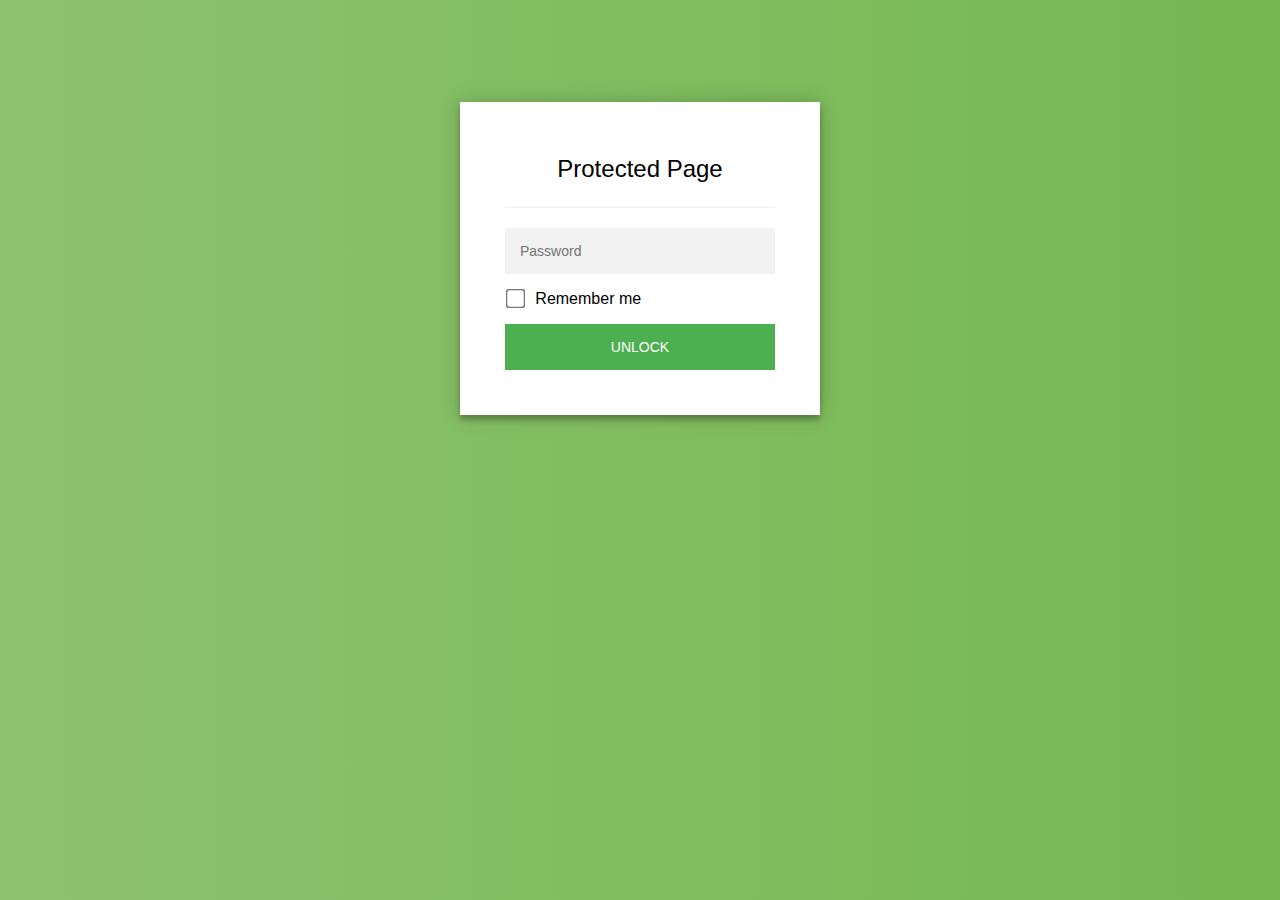
==== commit c0d56089: "new commit" ====
--- a/index.html
+++ b/index.html
@@ -1,273 +1,219 @@
-<!DOCTYPE html>
+<!doctype html>
 <html class="staticrypt-html">
-    <head>
-        <meta charset="utf-8" />
-        <title>Protected Page</title>
-        <meta name="viewport" content="width=device-width, initial-scale=1" />
-
-        <!-- do not cache this page -->
-        <meta http-equiv="cache-control" content="max-age=0" />
-        <meta http-equiv="cache-control" content="no-cache" />
-        <meta http-equiv="expires" content="0" />
-        <meta http-equiv="expires" content="Tue, 01 Jan 1980 1:00:00 GMT" />
-        <meta http-equiv="pragma" content="no-cache" />
-
-        <style>
-            .staticrypt-hr {
-                margin-top: 20px;
-                margin-bottom: 20px;
-                border: 0;
-                border-top: 1px solid #eee;
+<head>
+    <meta charset="utf-8">
+    <title>Protected Page</title>
+    <meta name="viewport" content="width=device-width, initial-scale=1">
+
+    <!-- do not cache this page -->
+    <meta http-equiv="cache-control" content="max-age=0"/>
+    <meta http-equiv="cache-control" content="no-cache"/>
+    <meta http-equiv="expires" content="0"/>
+    <meta http-equiv="expires" content="Tue, 01 Jan 1980 1:00:00 GMT"/>
+    <meta http-equiv="pragma" content="no-cache"/>
+
+    <style>
+        .staticrypt-hr {
+            margin-top: 20px;
+            margin-bottom: 20px;
+            border: 0;
+            border-top: 1px solid #eee;
+        }
+
+        .staticrypt-page {
+            width: 360px;
+            padding: 8% 0 0;
+            margin: auto;
+            box-sizing: border-box;
+        }
+
+        .staticrypt-form {
+            position: relative;
+            z-index: 1;
+            background: #FFFFFF;
+            max-width: 360px;
+            margin: 0 auto 100px;
+            padding: 45px;
+            text-align: center;
+            box-shadow: 0 0 20px 0 rgba(0, 0, 0, 0.2), 0 5px 5px 0 rgba(0, 0, 0, 0.24);
+        }
+
+        .staticrypt-form input[type="password"] {
+            outline: 0;
+            background: #f2f2f2;
+            width: 100%;
+            border: 0;
+            margin: 0 0 15px;
+            padding: 15px;
+            box-sizing: border-box;
+            font-size: 14px;
+        }
+
+        .staticrypt-form .staticrypt-decrypt-button {
+            text-transform: uppercase;
+            outline: 0;
+            background: #4CAF50;
+            width: 100%;
+            border: 0;
+            padding: 15px;
+            color: #FFFFFF;
+            font-size: 14px;
+            cursor: pointer;
+        }
+
+        .staticrypt-form .staticrypt-decrypt-button:hover, .staticrypt-form .staticrypt-decrypt-button:active, .staticrypt-form .staticrypt-decrypt-button:focus {
+            background: #43A047;
+        }
+
+        .staticrypt-html {
+            height: 100%;
+        }
+
+        .staticrypt-body {
+            height: 100%;
+            margin: 0;
+        }
+
+        .staticrypt-content {
+            height: 100%;
+            margin-bottom: 1em;
+            background: #76b852; /* fallback for old browsers */
+            background: -webkit-linear-gradient(right, #76b852, #8DC26F);
+            background: -moz-linear-gradient(right, #76b852, #8DC26F);
+            background: -o-linear-gradient(right, #76b852, #8DC26F);
+            background: linear-gradient(to left, #76b852, #8DC26F);
+            font-family: "Arial", sans-serif;
+            -webkit-font-smoothing: antialiased;
+            -moz-osx-font-smoothing: grayscale;
+        }
+
+        .staticrypt-instructions {
+            margin-top: -1em;
+            margin-bottom: 1em;
+        }
+
+        .staticrypt-title {
+            font-size: 1.5em;
+        }
+
+        label.staticrypt-remember {
+            display: flex;
+            align-items: center;
+            margin-bottom: 1em;
+        }
+
+        .staticrypt-remember input[type=checkbox] {
+            transform: scale(1.5);
+            margin-right: 1em;
+        }
+
+        .hidden {
+            display: none !important;
+        }
+
+        .staticrypt-spinner-container {
+            height: 100%;
+            display: flex;
+            align-items: center;
+            justify-content: center;
+        }
+
+        .staticrypt-spinner {
+            display: inline-block;
+            width: 2rem;
+            height: 2rem;
+            vertical-align: text-bottom;
+            border: 0.25em solid gray;
+            border-right-color: transparent;
+            border-radius: 50%;
+            -webkit-animation: spinner-border .75s linear infinite;
+            animation: spinner-border .75s linear infinite;
+            animation-duration: 0.75s;
+            animation-timing-function: linear;
+            animation-delay: 0s;
+            animation-iteration-count: infinite;
+            animation-direction: normal;
+            animation-fill-mode: none;
+            animation-play-state: running;
+            animation-name: spinner-border;
+        }
+
+        @keyframes spinner-border {
+            100% {
+                transform: rotate(360deg);
             }
-
-            .staticrypt-page {
-                width: 360px;
-                padding: 8% 0 0;
-                margin: auto;
-                box-sizing: border-box;
-            }
-
-            .staticrypt-form {
-                position: relative;
-                z-index: 1;
-                background: #ffffff;
-                max-width: 360px;
-                margin: 0 auto 100px;
-                padding: 45px;
-                text-align: center;
-                box-shadow: 0 0 20px 0 rgba(0, 0, 0, 0.2), 0 5px 5px 0 rgba(0, 0, 0, 0.24);
-            }
-
-            .staticrypt-form input[type="password"] {
-                outline: 0;
-                background: #f2f2f2;
-                width: 100%;
-                border: 0;
-                margin: 0 0 15px;
-                padding: 15px;
-                box-sizing: border-box;
-                font-size: 14px;
-            }
-
-            .staticrypt-form .staticrypt-decrypt-button {
-                text-transform: uppercase;
-                outline: 0;
-                background: #4CAF50;
-                width: 100%;
-                border: 0;
-                padding: 15px;
-                color: #ffffff;
-                font-size: 14px;
-                cursor: pointer;
-            }
-
-            .staticrypt-form .staticrypt-decrypt-button:hover,
-            .staticrypt-form .staticrypt-decrypt-button:active,
-            .staticrypt-form .staticrypt-decrypt-button:focus {
-                background: #4CAF50;
-                filter: brightness(92%);
-            }
-
-            .staticrypt-html {
-                height: 100%;
-            }
-
-            .staticrypt-body {
-                height: 100%;
-                margin: 0;
-            }
-
-            .staticrypt-content {
-                height: 100%;
-                margin-bottom: 1em;
-                background: #76B852;
-                font-family: "Arial", sans-serif;
-                -webkit-font-smoothing: antialiased;
-                -moz-osx-font-smoothing: grayscale;
-            }
-
-            .staticrypt-instructions {
-                margin-top: -1em;
-                margin-bottom: 1em;
-            }
-
-            .staticrypt-title {
-                font-size: 1.5em;
-            }
-
-            label.staticrypt-remember {
-                display: flex;
-                align-items: center;
-                margin-bottom: 1em;
-            }
-
-            .staticrypt-remember input[type="checkbox"] {
-                transform: scale(1.5);
-                margin-right: 1em;
-            }
-
-            .hidden {
-                display: none !important;
-            }
-
-            .staticrypt-spinner-container {
-                height: 100%;
-                display: flex;
-                align-items: center;
-                justify-content: center;
-            }
-
-            .staticrypt-spinner {
-                display: inline-block;
-                width: 2rem;
-                height: 2rem;
-                vertical-align: text-bottom;
-                border: 0.25em solid gray;
-                border-right-color: transparent;
-                border-radius: 50%;
-                -webkit-animation: spinner-border 0.75s linear infinite;
-                animation: spinner-border 0.75s linear infinite;
-                animation-duration: 0.75s;
-                animation-timing-function: linear;
-                animation-delay: 0s;
-                animation-iteration-count: infinite;
-                animation-direction: normal;
-                animation-fill-mode: none;
-                animation-play-state: running;
-                animation-name: spinner-border;
-            }
-
-            @keyframes spinner-border {
-                100% {
-                    transform: rotate(360deg);
-                }
-            }
-        </style>
-    </head>
-
-    <body class="staticrypt-body">
-        <div id="staticrypt_loading" class="staticrypt-spinner-container">
-            <div class="staticrypt-spinner"></div>
+        }
+    </style>
+</head>
+
+<body class="staticrypt-body">
+
+<div id="staticrypt_loading" class="staticrypt-spinner-container">
+    <div class="staticrypt-spinner"></div>
+</div>
+
+<div id="staticrypt_content" class="staticrypt-content hidden">
+    <div class="staticrypt-page">
+        <div class="staticrypt-form">
+            <div class="staticrypt-instructions">
+                <p class="staticrypt-title">Protected Page</p>
+                <p></p>
+            </div>
+
+            <hr class="staticrypt-hr">
+
+            <form id="staticrypt-form" action="#" method="post">
+                <input id="staticrypt-password"
+                       type="password"
+                       name="password"
+                       placeholder="Password"
+                       autofocus/>
+
+                <label id="staticrypt-remember-label" class="staticrypt-remember hidden">
+                    <input id="staticrypt-remember"
+                           type="checkbox"
+                           name="remember"/>
+                    Remember me
+                </label>
+
+                <input type="submit" class="staticrypt-decrypt-button" value="Unlock"/>
+            </form>
         </div>
 
-        <div id="staticrypt_content" class="staticrypt-content hidden">
-            <div class="staticrypt-page">
-                <div class="staticrypt-form">
-                    <div class="staticrypt-instructions">
-                        <p class="staticrypt-title">Protected Page</p>
-                        <p>Enter password to continue</p>
-                    </div>
-
-                    <hr class="staticrypt-hr" />
-
-                    <form id="staticrypt-form" action="#" method="post">
-                        <input
-                            id="staticrypt-password"
-                            type="password"
-                            name="password"
-                            placeholder="Password"
-                        />
-
-                        <label id="staticrypt-remember-label" class="staticrypt-remember hidden">
-                            <input id="staticrypt-remember" type="checkbox" name="remember" />
-                            Remember me
-                        </label>
-
-                        <input type="submit" class="staticrypt-decrypt-button" value="Unlock" />
-                    </form>
-                </div>
-            </div>
-        </div>
-
-        <script>
-            // these variables will be filled when generating the file - the template format is 'variable_name'
-            const staticryptInitiator = ((function(){
+    </div>
+</div>
+
+
+<script>/**
+ * Crypto JS 3.1.9-1
+ * Copied as is from https://cdnjs.cloudflare.com/ajax/libs/crypto-js/3.1.9-1/crypto-js.min.js
+ */
+!function(t,r){"object"==typeof exports?module.exports=exports=r():"function"==typeof define&&define.amd?define([],r):t.CryptoJS=r()}(this,function(){var t=t||function(t,r){var e=Object.create||function(){function t(){}return function(r){var e;return t.prototype=r,e=new t,t.prototype=null,e}}(),i={},n=i.lib={},o=n.Base=function(){return{extend:function(t){var r=e(this);return t&&r.mixIn(t),r.hasOwnProperty("init")&&this.init!==r.init||(r.init=function(){r.$super.init.apply(this,arguments)}),r.init.prototype=r,r.$super=this,r},create:function(){var t=this.extend();return t.init.apply(t,arguments),t},init:function(){},mixIn:function(t){for(var r in t)t.hasOwnProperty(r)&&(this[r]=t[r]);t.hasOwnProperty("toString")&&(this.toString=t.toString)},clone:function(){return this.init.prototype.extend(this)}}}(),s=n.WordArray=o.extend({init:function(t,e){t=this.words=t||[],e!=r?this.sigBytes=e:this.sigBytes=4*t.length},toString:function(t){return(t||c).stringify(this)},concat:function(t){var r=this.words,e=t.words,i=this.sigBytes,n=t.sigBytes;if(this.clamp(),i%4)for(var o=0;o<n;o++){var s=e[o>>>2]>>>24-o%4*8&255;r[i+o>>>2]|=s<<24-(i+o)%4*8}else for(var o=0;o<n;o+=4)r[i+o>>>2]=e[o>>>2];return this.sigBytes+=n,this},clamp:function(){var r=this.words,e=this.sigBytes;r[e>>>2]&=4294967295<<32-e%4*8,r.length=t.ceil(e/4)},clone:function(){var t=o.clone.call(this);return t.words=this.words.slice(0),t},random:function(r){for(var e,i=[],n=function(r){var r=r,e=987654321,i=4294967295;return function(){e=36969*(65535&e)+(e>>16)&i,r=18e3*(65535&r)+(r>>16)&i;var n=(e<<16)+r&i;return n/=4294967296,n+=.5,n*(t.random()>.5?1:-1)}},o=0;o<r;o+=4){var a=n(4294967296*(e||t.random()));e=987654071*a(),i.push(4294967296*a()|0)}return new s.init(i,r)}}),a=i.enc={},c=a.Hex={stringify:function(t){for(var r=t.words,e=t.sigBytes,i=[],n=0;n<e;n++){var o=r[n>>>2]>>>24-n%4*8&255;i.push((o>>>4).toString(16)),i.push((15&o).toString(16))}return i.join("")},parse:function(t){for(var r=t.length,e=[],i=0;i<r;i+=2)e[i>>>3]|=parseInt(t.substr(i,2),16)<<24-i%8*4;return new s.init(e,r/2)}},h=a.Latin1={stringify:function(t){for(var r=t.words,e=t.sigBytes,i=[],n=0;n<e;n++){var o=r[n>>>2]>>>24-n%4*8&255;i.push(String.fromCharCode(o))}return i.join("")},parse:function(t){for(var r=t.length,e=[],i=0;i<r;i++)e[i>>>2]|=(255&t.charCodeAt(i))<<24-i%4*8;return new s.init(e,r)}},l=a.Utf8={stringify:function(t){try{return decodeURIComponent(escape(h.stringify(t)))}catch(t){throw new Error("Malformed UTF-8 data")}},parse:function(t){return h.parse(unescape(encodeURIComponent(t)))}},f=n.BufferedBlockAlgorithm=o.extend({reset:function(){this._data=new s.init,this._nDataBytes=0},_append:function(t){"string"==typeof t&&(t=l.parse(t)),this._data.concat(t),this._nDataBytes+=t.sigBytes},_process:function(r){var e=this._data,i=e.words,n=e.sigBytes,o=this.blockSize,a=4*o,c=n/a;c=r?t.ceil(c):t.max((0|c)-this._minBufferSize,0);var h=c*o,l=t.min(4*h,n);if(h){for(var f=0;f<h;f+=o)this._doProcessBlock(i,f);var u=i.splice(0,h);e.sigBytes-=l}return new s.init(u,l)},clone:function(){var t=o.clone.call(this);return t._data=this._data.clone(),t},_minBufferSize:0}),u=(n.Hasher=f.extend({cfg:o.extend(),init:function(t){this.cfg=this.cfg.extend(t),this.reset()},reset:function(){f.reset.call(this),this._doReset()},update:function(t){return this._append(t),this._process(),this},finalize:function(t){t&&this._append(t);var r=this._doFinalize();return r},blockSize:16,_createHelper:function(t){return function(r,e){return new t.init(e).finalize(r)}},_createHmacHelper:function(t){return function(r,e){return new u.HMAC.init(t,e).finalize(r)}}}),i.algo={});return i}(Math);return function(){function r(t,r,e){for(var i=[],o=0,s=0;s<r;s++)if(s%4){var a=e[t.charCodeAt(s-1)]<<s%4*2,c=e[t.charCodeAt(s)]>>>6-s%4*2;i[o>>>2]|=(a|c)<<24-o%4*8,o++}return n.create(i,o)}var e=t,i=e.lib,n=i.WordArray,o=e.enc;o.Base64={stringify:function(t){var r=t.words,e=t.sigBytes,i=this._map;t.clamp();for(var n=[],o=0;o<e;o+=3)for(var s=r[o>>>2]>>>24-o%4*8&255,a=r[o+1>>>2]>>>24-(o+1)%4*8&255,c=r[o+2>>>2]>>>24-(o+2)%4*8&255,h=s<<16|a<<8|c,l=0;l<4&&o+.75*l<e;l++)n.push(i.charAt(h>>>6*(3-l)&63));var f=i.charAt(64);if(f)for(;n.length%4;)n.push(f);return n.join("")},parse:function(t){var e=t.length,i=this._map,n=this._reverseMap;if(!n){n=this._reverseMap=[];for(var o=0;o<i.length;o++)n[i.charCodeAt(o)]=o}var s=i.charAt(64);if(s){var a=t.indexOf(s);a!==-1&&(e=a)}return r(t,e,n)},_map:"ABCDEFGHIJKLMNOPQRSTUVWXYZabcdefghijklmnopqrstuvwxyz0123456789+/="}}(),function(r){function e(t,r,e,i,n,o,s){var a=t+(r&e|~r&i)+n+s;return(a<<o|a>>>32-o)+r}function i(t,r,e,i,n,o,s){var a=t+(r&i|e&~i)+n+s;return(a<<o|a>>>32-o)+r}function n(t,r,e,i,n,o,s){var a=t+(r^e^i)+n+s;return(a<<o|a>>>32-o)+r}function o(t,r,e,i,n,o,s){var a=t+(e^(r|~i))+n+s;return(a<<o|a>>>32-o)+r}var s=t,a=s.lib,c=a.WordArray,h=a.Hasher,l=s.algo,f=[];!function(){for(var t=0;t<64;t++)f[t]=4294967296*r.abs(r.sin(t+1))|0}();var u=l.MD5=h.extend({_doReset:function(){this._hash=new c.init([1732584193,4023233417,2562383102,271733878])},_doProcessBlock:function(t,r){for(var s=0;s<16;s++){var a=r+s,c=t[a];t[a]=16711935&(c<<8|c>>>24)|4278255360&(c<<24|c>>>8)}var h=this._hash.words,l=t[r+0],u=t[r+1],d=t[r+2],v=t[r+3],p=t[r+4],_=t[r+5],y=t[r+6],g=t[r+7],B=t[r+8],w=t[r+9],k=t[r+10],S=t[r+11],m=t[r+12],x=t[r+13],b=t[r+14],H=t[r+15],z=h[0],A=h[1],C=h[2],D=h[3];z=e(z,A,C,D,l,7,f[0]),D=e(D,z,A,C,u,12,f[1]),C=e(C,D,z,A,d,17,f[2]),A=e(A,C,D,z,v,22,f[3]),z=e(z,A,C,D,p,7,f[4]),D=e(D,z,A,C,_,12,f[5]),C=e(C,D,z,A,y,17,f[6]),A=e(A,C,D,z,g,22,f[7]),z=e(z,A,C,D,B,7,f[8]),D=e(D,z,A,C,w,12,f[9]),C=e(C,D,z,A,k,17,f[10]),A=e(A,C,D,z,S,22,f[11]),z=e(z,A,C,D,m,7,f[12]),D=e(D,z,A,C,x,12,f[13]),C=e(C,D,z,A,b,17,f[14]),A=e(A,C,D,z,H,22,f[15]),z=i(z,A,C,D,u,5,f[16]),D=i(D,z,A,C,y,9,f[17]),C=i(C,D,z,A,S,14,f[18]),A=i(A,C,D,z,l,20,f[19]),z=i(z,A,C,D,_,5,f[20]),D=i(D,z,A,C,k,9,f[21]),C=i(C,D,z,A,H,14,f[22]),A=i(A,C,D,z,p,20,f[23]),z=i(z,A,C,D,w,5,f[24]),D=i(D,z,A,C,b,9,f[25]),C=i(C,D,z,A,v,14,f[26]),A=i(A,C,D,z,B,20,f[27]),z=i(z,A,C,D,x,5,f[28]),D=i(D,z,A,C,d,9,f[29]),C=i(C,D,z,A,g,14,f[30]),A=i(A,C,D,z,m,20,f[31]),z=n(z,A,C,D,_,4,f[32]),D=n(D,z,A,C,B,11,f[33]),C=n(C,D,z,A,S,16,f[34]),A=n(A,C,D,z,b,23,f[35]),z=n(z,A,C,D,u,4,f[36]),D=n(D,z,A,C,p,11,f[37]),C=n(C,D,z,A,g,16,f[38]),A=n(A,C,D,z,k,23,f[39]),z=n(z,A,C,D,x,4,f[40]),D=n(D,z,A,C,l,11,f[41]),C=n(C,D,z,A,v,16,f[42]),A=n(A,C,D,z,y,23,f[43]),z=n(z,A,C,D,w,4,f[44]),D=n(D,z,A,C,m,11,f[45]),C=n(C,D,z,A,H,16,f[46]),A=n(A,C,D,z,d,23,f[47]),z=o(z,A,C,D,l,6,f[48]),D=o(D,z,A,C,g,10,f[49]),C=o(C,D,z,A,b,15,f[50]),A=o(A,C,D,z,_,21,f[51]),z=o(z,A,C,D,m,6,f[52]),D=o(D,z,A,C,v,10,f[53]),C=o(C,D,z,A,k,15,f[54]),A=o(A,C,D,z,u,21,f[55]),z=o(z,A,C,D,B,6,f[56]),D=o(D,z,A,C,H,10,f[57]),C=o(C,D,z,A,y,15,f[58]),A=o(A,C,D,z,x,21,f[59]),z=o(z,A,C,D,p,6,f[60]),D=o(D,z,A,C,S,10,f[61]),C=o(C,D,z,A,d,15,f[62]),A=o(A,C,D,z,w,21,f[63]),h[0]=h[0]+z|0,h[1]=h[1]+A|0,h[2]=h[2]+C|0,h[3]=h[3]+D|0},_doFinalize:function(){var t=this._data,e=t.words,i=8*this._nDataBytes,n=8*t.sigBytes;e[n>>>5]|=128<<24-n%32;var o=r.floor(i/4294967296),s=i;e[(n+64>>>9<<4)+15]=16711935&(o<<8|o>>>24)|4278255360&(o<<24|o>>>8),e[(n+64>>>9<<4)+14]=16711935&(s<<8|s>>>24)|4278255360&(s<<24|s>>>8),t.sigBytes=4*(e.length+1),this._process();for(var a=this._hash,c=a.words,h=0;h<4;h++){var l=c[h];c[h]=16711935&(l<<8|l>>>24)|4278255360&(l<<24|l>>>8)}return a},clone:function(){var t=h.clone.call(this);return t._hash=this._hash.clone(),t}});s.MD5=h._createHelper(u),s.HmacMD5=h._createHmacHelper(u)}(Math),function(){var r=t,e=r.lib,i=e.WordArray,n=e.Hasher,o=r.algo,s=[],a=o.SHA1=n.extend({_doReset:function(){this._hash=new i.init([1732584193,4023233417,2562383102,271733878,3285377520])},_doProcessBlock:function(t,r){for(var e=this._hash.words,i=e[0],n=e[1],o=e[2],a=e[3],c=e[4],h=0;h<80;h++){if(h<16)s[h]=0|t[r+h];else{var l=s[h-3]^s[h-8]^s[h-14]^s[h-16];s[h]=l<<1|l>>>31}var f=(i<<5|i>>>27)+c+s[h];f+=h<20?(n&o|~n&a)+1518500249:h<40?(n^o^a)+1859775393:h<60?(n&o|n&a|o&a)-1894007588:(n^o^a)-899497514,c=a,a=o,o=n<<30|n>>>2,n=i,i=f}e[0]=e[0]+i|0,e[1]=e[1]+n|0,e[2]=e[2]+o|0,e[3]=e[3]+a|0,e[4]=e[4]+c|0},_doFinalize:function(){var t=this._data,r=t.words,e=8*this._nDataBytes,i=8*t.sigBytes;return r[i>>>5]|=128<<24-i%32,r[(i+64>>>9<<4)+14]=Math.floor(e/4294967296),r[(i+64>>>9<<4)+15]=e,t.sigBytes=4*r.length,this._process(),this._hash},clone:function(){var t=n.clone.call(this);return t._hash=this._hash.clone(),t}});r.SHA1=n._createHelper(a),r.HmacSHA1=n._createHmacHelper(a)}(),function(r){var e=t,i=e.lib,n=i.WordArray,o=i.Hasher,s=e.algo,a=[],c=[];!function(){function t(t){for(var e=r.sqrt(t),i=2;i<=e;i++)if(!(t%i))return!1;return!0}function e(t){return 4294967296*(t-(0|t))|0}for(var i=2,n=0;n<64;)t(i)&&(n<8&&(a[n]=e(r.pow(i,.5))),c[n]=e(r.pow(i,1/3)),n++),i++}();var h=[],l=s.SHA256=o.extend({_doReset:function(){this._hash=new n.init(a.slice(0))},_doProcessBlock:function(t,r){for(var e=this._hash.words,i=e[0],n=e[1],o=e[2],s=e[3],a=e[4],l=e[5],f=e[6],u=e[7],d=0;d<64;d++){if(d<16)h[d]=0|t[r+d];else{var v=h[d-15],p=(v<<25|v>>>7)^(v<<14|v>>>18)^v>>>3,_=h[d-2],y=(_<<15|_>>>17)^(_<<13|_>>>19)^_>>>10;h[d]=p+h[d-7]+y+h[d-16]}var g=a&l^~a&f,B=i&n^i&o^n&o,w=(i<<30|i>>>2)^(i<<19|i>>>13)^(i<<10|i>>>22),k=(a<<26|a>>>6)^(a<<21|a>>>11)^(a<<7|a>>>25),S=u+k+g+c[d]+h[d],m=w+B;u=f,f=l,l=a,a=s+S|0,s=o,o=n,n=i,i=S+m|0}e[0]=e[0]+i|0,e[1]=e[1]+n|0,e[2]=e[2]+o|0,e[3]=e[3]+s|0,e[4]=e[4]+a|0,e[5]=e[5]+l|0,e[6]=e[6]+f|0,e[7]=e[7]+u|0},_doFinalize:function(){var t=this._data,e=t.words,i=8*this._nDataBytes,n=8*t.sigBytes;return e[n>>>5]|=128<<24-n%32,e[(n+64>>>9<<4)+14]=r.floor(i/4294967296),e[(n+64>>>9<<4)+15]=i,t.sigBytes=4*e.length,this._process(),this._hash},clone:function(){var t=o.clone.call(this);return t._hash=this._hash.clone(),t}});e.SHA256=o._createHelper(l),e.HmacSHA256=o._createHmacHelper(l)}(Math),function(){function r(t){return t<<8&4278255360|t>>>8&16711935}var e=t,i=e.lib,n=i.WordArray,o=e.enc;o.Utf16=o.Utf16BE={stringify:function(t){for(var r=t.words,e=t.sigBytes,i=[],n=0;n<e;n+=2){var o=r[n>>>2]>>>16-n%4*8&65535;i.push(String.fromCharCode(o))}return i.join("")},parse:function(t){for(var r=t.length,e=[],i=0;i<r;i++)e[i>>>1]|=t.charCodeAt(i)<<16-i%2*16;return n.create(e,2*r)}};o.Utf16LE={stringify:function(t){for(var e=t.words,i=t.sigBytes,n=[],o=0;o<i;o+=2){var s=r(e[o>>>2]>>>16-o%4*8&65535);n.push(String.fromCharCode(s))}return n.join("")},parse:function(t){for(var e=t.length,i=[],o=0;o<e;o++)i[o>>>1]|=r(t.charCodeAt(o)<<16-o%2*16);return n.create(i,2*e)}}}(),function(){if("function"==typeof ArrayBuffer){var r=t,e=r.lib,i=e.WordArray,n=i.init,o=i.init=function(t){if(t instanceof ArrayBuffer&&(t=new Uint8Array(t)),(t instanceof Int8Array||"undefined"!=typeof Uint8ClampedArray&&t instanceof Uint8ClampedArray||t instanceof Int16Array||t instanceof Uint16Array||t instanceof Int32Array||t instanceof Uint32Array||t instanceof Float32Array||t instanceof Float64Array)&&(t=new Uint8Array(t.buffer,t.byteOffset,t.byteLength)),t instanceof Uint8Array){for(var r=t.byteLength,e=[],i=0;i<r;i++)e[i>>>2]|=t[i]<<24-i%4*8;n.call(this,e,r)}else n.apply(this,arguments)};o.prototype=i}}(),function(r){function e(t,r,e){return t^r^e}function i(t,r,e){return t&r|~t&e}function n(t,r,e){return(t|~r)^e}function o(t,r,e){return t&e|r&~e}function s(t,r,e){return t^(r|~e)}function a(t,r){return t<<r|t>>>32-r}var c=t,h=c.lib,l=h.WordArray,f=h.Hasher,u=c.algo,d=l.create([0,1,2,3,4,5,6,7,8,9,10,11,12,13,14,15,7,4,13,1,10,6,15,3,12,0,9,5,2,14,11,8,3,10,14,4,9,15,8,1,2,7,0,6,13,11,5,12,1,9,11,10,0,8,12,4,13,3,7,15,14,5,6,2,4,0,5,9,7,12,2,10,14,1,3,8,11,6,15,13]),v=l.create([5,14,7,0,9,2,11,4,13,6,15,8,1,10,3,12,6,11,3,7,0,13,5,10,14,15,8,12,4,9,1,2,15,5,1,3,7,14,6,9,11,8,12,2,10,0,4,13,8,6,4,1,3,11,15,0,5,12,2,13,9,7,10,14,12,15,10,4,1,5,8,7,6,2,13,14,0,3,9,11]),p=l.create([11,14,15,12,5,8,7,9,11,13,14,15,6,7,9,8,7,6,8,13,11,9,7,15,7,12,15,9,11,7,13,12,11,13,6,7,14,9,13,15,14,8,13,6,5,12,7,5,11,12,14,15,14,15,9,8,9,14,5,6,8,6,5,12,9,15,5,11,6,8,13,12,5,12,13,14,11,8,5,6]),_=l.create([8,9,9,11,13,15,15,5,7,7,8,11,14,14,12,6,9,13,15,7,12,8,9,11,7,7,12,7,6,15,13,11,9,7,15,11,8,6,6,14,12,13,5,14,13,13,7,5,15,5,8,11,14,14,6,14,6,9,12,9,12,5,15,8,8,5,12,9,12,5,14,6,8,13,6,5,15,13,11,11]),y=l.create([0,1518500249,1859775393,2400959708,2840853838]),g=l.create([1352829926,1548603684,1836072691,2053994217,0]),B=u.RIPEMD160=f.extend({_doReset:function(){this._hash=l.create([1732584193,4023233417,2562383102,271733878,3285377520])},_doProcessBlock:function(t,r){for(var c=0;c<16;c++){var h=r+c,l=t[h];t[h]=16711935&(l<<8|l>>>24)|4278255360&(l<<24|l>>>8)}var f,u,B,w,k,S,m,x,b,H,z=this._hash.words,A=y.words,C=g.words,D=d.words,R=v.words,E=p.words,M=_.words;S=f=z[0],m=u=z[1],x=B=z[2],b=w=z[3],H=k=z[4];for(var F,c=0;c<80;c+=1)F=f+t[r+D[c]]|0,F+=c<16?e(u,B,w)+A[0]:c<32?i(u,B,w)+A[1]:c<48?n(u,B,w)+A[2]:c<64?o(u,B,w)+A[3]:s(u,B,w)+A[4],F|=0,F=a(F,E[c]),F=F+k|0,f=k,k=w,w=a(B,10),B=u,u=F,F=S+t[r+R[c]]|0,F+=c<16?s(m,x,b)+C[0]:c<32?o(m,x,b)+C[1]:c<48?n(m,x,b)+C[2]:c<64?i(m,x,b)+C[3]:e(m,x,b)+C[4],F|=0,F=a(F,M[c]),F=F+H|0,S=H,H=b,b=a(x,10),x=m,m=F;F=z[1]+B+b|0,z[1]=z[2]+w+H|0,z[2]=z[3]+k+S|0,z[3]=z[4]+f+m|0,z[4]=z[0]+u+x|0,z[0]=F},_doFinalize:function(){var t=this._data,r=t.words,e=8*this._nDataBytes,i=8*t.sigBytes;r[i>>>5]|=128<<24-i%32,r[(i+64>>>9<<4)+14]=16711935&(e<<8|e>>>24)|4278255360&(e<<24|e>>>8),t.sigBytes=4*(r.length+1),this._process();for(var n=this._hash,o=n.words,s=0;s<5;s++){var a=o[s];o[s]=16711935&(a<<8|a>>>24)|4278255360&(a<<24|a>>>8)}return n},clone:function(){var t=f.clone.call(this);return t._hash=this._hash.clone(),t}});c.RIPEMD160=f._createHelper(B),c.HmacRIPEMD160=f._createHmacHelper(B)}(Math),function(){var r=t,e=r.lib,i=e.Base,n=r.enc,o=n.Utf8,s=r.algo;s.HMAC=i.extend({init:function(t,r){t=this._hasher=new t.init,"string"==typeof r&&(r=o.parse(r));var e=t.blockSize,i=4*e;r.sigBytes>i&&(r=t.finalize(r)),r.clamp();for(var n=this._oKey=r.clone(),s=this._iKey=r.clone(),a=n.words,c=s.words,h=0;h<e;h++)a[h]^=1549556828,c[h]^=909522486;n.sigBytes=s.sigBytes=i,this.reset()},reset:function(){var t=this._hasher;t.reset(),t.update(this._iKey)},update:function(t){return this._hasher.update(t),this},finalize:function(t){var r=this._hasher,e=r.finalize(t);r.reset();var i=r.finalize(this._oKey.clone().concat(e));return i}})}(),function(){var r=t,e=r.lib,i=e.Base,n=e.WordArray,o=r.algo,s=o.SHA1,a=o.HMAC,c=o.PBKDF2=i.extend({cfg:i.extend({keySize:4,hasher:s,iterations:1}),init:function(t){this.cfg=this.cfg.extend(t)},compute:function(t,r){for(var e=this.cfg,i=a.create(e.hasher,t),o=n.create(),s=n.create([1]),c=o.words,h=s.words,l=e.keySize,f=e.iterations;c.length<l;){var u=i.update(r).finalize(s);i.reset();for(var d=u.words,v=d.length,p=u,_=1;_<f;_++){p=i.finalize(p),i.reset();for(var y=p.words,g=0;g<v;g++)d[g]^=y[g]}o.concat(u),h[0]++}return o.sigBytes=4*l,o}});r.PBKDF2=function(t,r,e){return c.create(e).compute(t,r)}}(),function(){var r=t,e=r.lib,i=e.Base,n=e.WordArray,o=r.algo,s=o.MD5,a=o.EvpKDF=i.extend({cfg:i.extend({keySize:4,hasher:s,iterations:1}),init:function(t){this.cfg=this.cfg.extend(t)},compute:function(t,r){for(var e=this.cfg,i=e.hasher.create(),o=n.create(),s=o.words,a=e.keySize,c=e.iterations;s.length<a;){h&&i.update(h);var h=i.update(t).finalize(r);i.reset();for(var l=1;l<c;l++)h=i.finalize(h),i.reset();o.concat(h)}return o.sigBytes=4*a,o}});r.EvpKDF=function(t,r,e){return a.create(e).compute(t,r)}}(),function(){var r=t,e=r.lib,i=e.WordArray,n=r.algo,o=n.SHA256,s=n.SHA224=o.extend({_doReset:function(){this._hash=new i.init([3238371032,914150663,812702999,4144912697,4290775857,1750603025,1694076839,3204075428])},_doFinalize:function(){var t=o._doFinalize.call(this);return t.sigBytes-=4,t}});r.SHA224=o._createHelper(s),r.HmacSHA224=o._createHmacHelper(s)}(),function(r){var e=t,i=e.lib,n=i.Base,o=i.WordArray,s=e.x64={};s.Word=n.extend({init:function(t,r){this.high=t,this.low=r}}),s.WordArray=n.extend({init:function(t,e){t=this.words=t||[],e!=r?this.sigBytes=e:this.sigBytes=8*t.length},toX32:function(){for(var t=this.words,r=t.length,e=[],i=0;i<r;i++){var n=t[i];e.push(n.high),e.push(n.low)}return o.create(e,this.sigBytes)},clone:function(){for(var t=n.clone.call(this),r=t.words=this.words.slice(0),e=r.length,i=0;i<e;i++)r[i]=r[i].clone();return t}})}(),function(r){var e=t,i=e.lib,n=i.WordArray,o=i.Hasher,s=e.x64,a=s.Word,c=e.algo,h=[],l=[],f=[];!function(){for(var t=1,r=0,e=0;e<24;e++){h[t+5*r]=(e+1)*(e+2)/2%64;var i=r%5,n=(2*t+3*r)%5;t=i,r=n}for(var t=0;t<5;t++)for(var r=0;r<5;r++)l[t+5*r]=r+(2*t+3*r)%5*5;for(var o=1,s=0;s<24;s++){for(var c=0,u=0,d=0;d<7;d++){if(1&o){var v=(1<<d)-1;v<32?u^=1<<v:c^=1<<v-32}128&o?o=o<<1^113:o<<=1}f[s]=a.create(c,u)}}();var u=[];!function(){for(var t=0;t<25;t++)u[t]=a.create()}();var d=c.SHA3=o.extend({cfg:o.cfg.extend({outputLength:512}),_doReset:function(){for(var t=this._state=[],r=0;r<25;r++)t[r]=new a.init;this.blockSize=(1600-2*this.cfg.outputLength)/32},_doProcessBlock:function(t,r){for(var e=this._state,i=this.blockSize/2,n=0;n<i;n++){var o=t[r+2*n],s=t[r+2*n+1];o=16711935&(o<<8|o>>>24)|4278255360&(o<<24|o>>>8),s=16711935&(s<<8|s>>>24)|4278255360&(s<<24|s>>>8);var a=e[n];a.high^=s,a.low^=o}for(var c=0;c<24;c++){for(var d=0;d<5;d++){for(var v=0,p=0,_=0;_<5;_++){var a=e[d+5*_];v^=a.high,p^=a.low}var y=u[d];y.high=v,y.low=p}for(var d=0;d<5;d++)for(var g=u[(d+4)%5],B=u[(d+1)%5],w=B.high,k=B.low,v=g.high^(w<<1|k>>>31),p=g.low^(k<<1|w>>>31),_=0;_<5;_++){var a=e[d+5*_];a.high^=v,a.low^=p}for(var S=1;S<25;S++){var a=e[S],m=a.high,x=a.low,b=h[S];if(b<32)var v=m<<b|x>>>32-b,p=x<<b|m>>>32-b;else var v=x<<b-32|m>>>64-b,p=m<<b-32|x>>>64-b;var H=u[l[S]];H.high=v,H.low=p}var z=u[0],A=e[0];z.high=A.high,z.low=A.low;for(var d=0;d<5;d++)for(var _=0;_<5;_++){var S=d+5*_,a=e[S],C=u[S],D=u[(d+1)%5+5*_],R=u[(d+2)%5+5*_];a.high=C.high^~D.high&R.high,a.low=C.low^~D.low&R.low}var a=e[0],E=f[c];a.high^=E.high,a.low^=E.low}},_doFinalize:function(){var t=this._data,e=t.words,i=(8*this._nDataBytes,8*t.sigBytes),o=32*this.blockSize;e[i>>>5]|=1<<24-i%32,e[(r.ceil((i+1)/o)*o>>>5)-1]|=128,t.sigBytes=4*e.length,this._process();for(var s=this._state,a=this.cfg.outputLength/8,c=a/8,h=[],l=0;l<c;l++){var f=s[l],u=f.high,d=f.low;u=16711935&(u<<8|u>>>24)|4278255360&(u<<24|u>>>8),d=16711935&(d<<8|d>>>24)|4278255360&(d<<24|d>>>8),h.push(d),h.push(u)}return new n.init(h,a)},clone:function(){for(var t=o.clone.call(this),r=t._state=this._state.slice(0),e=0;e<25;e++)r[e]=r[e].clone();return t}});e.SHA3=o._createHelper(d),e.HmacSHA3=o._createHmacHelper(d)}(Math),function(){function r(){return s.create.apply(s,arguments)}var e=t,i=e.lib,n=i.Hasher,o=e.x64,s=o.Word,a=o.WordArray,c=e.algo,h=[r(1116352408,3609767458),r(1899447441,602891725),r(3049323471,3964484399),r(3921009573,2173295548),r(961987163,4081628472),r(1508970993,3053834265),r(2453635748,2937671579),r(2870763221,3664609560),r(3624381080,2734883394),r(310598401,1164996542),r(607225278,1323610764),r(1426881987,3590304994),r(1925078388,4068182383),r(2162078206,991336113),r(2614888103,633803317),r(3248222580,3479774868),r(3835390401,2666613458),r(4022224774,944711139),r(264347078,2341262773),r(604807628,2007800933),r(770255983,1495990901),r(1249150122,1856431235),r(1555081692,3175218132),r(1996064986,2198950837),r(2554220882,3999719339),r(2821834349,766784016),r(2952996808,2566594879),r(3210313671,3203337956),r(3336571891,1034457026),r(3584528711,2466948901),r(113926993,3758326383),r(338241895,168717936),r(666307205,1188179964),r(773529912,1546045734),r(1294757372,1522805485),r(1396182291,2643833823),r(1695183700,2343527390),r(1986661051,1014477480),r(2177026350,1206759142),r(2456956037,344077627),r(2730485921,1290863460),r(2820302411,3158454273),r(3259730800,3505952657),r(3345764771,106217008),r(3516065817,3606008344),r(3600352804,1432725776),r(4094571909,1467031594),r(275423344,851169720),r(430227734,3100823752),r(506948616,1363258195),r(659060556,3750685593),r(883997877,3785050280),r(958139571,3318307427),r(1322822218,3812723403),r(1537002063,2003034995),r(1747873779,3602036899),r(1955562222,1575990012),r(2024104815,1125592928),r(2227730452,2716904306),r(2361852424,442776044),r(2428436474,593698344),r(2756734187,3733110249),r(3204031479,2999351573),r(3329325298,3815920427),r(3391569614,3928383900),r(3515267271,566280711),r(3940187606,3454069534),r(4118630271,4000239992),r(116418474,1914138554),r(174292421,2731055270),r(289380356,3203993006),r(460393269,320620315),r(685471733,587496836),r(852142971,1086792851),r(1017036298,365543100),r(1126000580,2618297676),r(1288033470,3409855158),r(1501505948,4234509866),r(1607167915,987167468),r(1816402316,1246189591)],l=[];!function(){for(var t=0;t<80;t++)l[t]=r()}();var f=c.SHA512=n.extend({_doReset:function(){this._hash=new a.init([new s.init(1779033703,4089235720),new s.init(3144134277,2227873595),new s.init(1013904242,4271175723),new s.init(2773480762,1595750129),new s.init(1359893119,2917565137),new s.init(2600822924,725511199),new s.init(528734635,4215389547),new s.init(1541459225,327033209)])},_doProcessBlock:function(t,r){for(var e=this._hash.words,i=e[0],n=e[1],o=e[2],s=e[3],a=e[4],c=e[5],f=e[6],u=e[7],d=i.high,v=i.low,p=n.high,_=n.low,y=o.high,g=o.low,B=s.high,w=s.low,k=a.high,S=a.low,m=c.high,x=c.low,b=f.high,H=f.low,z=u.high,A=u.low,C=d,D=v,R=p,E=_,M=y,F=g,P=B,W=w,O=k,U=S,I=m,K=x,X=b,L=H,j=z,N=A,T=0;T<80;T++){var Z=l[T];if(T<16)var q=Z.high=0|t[r+2*T],G=Z.low=0|t[r+2*T+1];else{var J=l[T-15],$=J.high,Q=J.low,V=($>>>1|Q<<31)^($>>>8|Q<<24)^$>>>7,Y=(Q>>>1|$<<31)^(Q>>>8|$<<24)^(Q>>>7|$<<25),tt=l[T-2],rt=tt.high,et=tt.low,it=(rt>>>19|et<<13)^(rt<<3|et>>>29)^rt>>>6,nt=(et>>>19|rt<<13)^(et<<3|rt>>>29)^(et>>>6|rt<<26),ot=l[T-7],st=ot.high,at=ot.low,ct=l[T-16],ht=ct.high,lt=ct.low,G=Y+at,q=V+st+(G>>>0<Y>>>0?1:0),G=G+nt,q=q+it+(G>>>0<nt>>>0?1:0),G=G+lt,q=q+ht+(G>>>0<lt>>>0?1:0);Z.high=q,Z.low=G}var ft=O&I^~O&X,ut=U&K^~U&L,dt=C&R^C&M^R&M,vt=D&E^D&F^E&F,pt=(C>>>28|D<<4)^(C<<30|D>>>2)^(C<<25|D>>>7),_t=(D>>>28|C<<4)^(D<<30|C>>>2)^(D<<25|C>>>7),yt=(O>>>14|U<<18)^(O>>>18|U<<14)^(O<<23|U>>>9),gt=(U>>>14|O<<18)^(U>>>18|O<<14)^(U<<23|O>>>9),Bt=h[T],wt=Bt.high,kt=Bt.low,St=N+gt,mt=j+yt+(St>>>0<N>>>0?1:0),St=St+ut,mt=mt+ft+(St>>>0<ut>>>0?1:0),St=St+kt,mt=mt+wt+(St>>>0<kt>>>0?1:0),St=St+G,mt=mt+q+(St>>>0<G>>>0?1:0),xt=_t+vt,bt=pt+dt+(xt>>>0<_t>>>0?1:0);j=X,N=L,X=I,L=K,I=O,K=U,U=W+St|0,O=P+mt+(U>>>0<W>>>0?1:0)|0,P=M,W=F,M=R,F=E,R=C,E=D,D=St+xt|0,C=mt+bt+(D>>>0<St>>>0?1:0)|0}v=i.low=v+D,i.high=d+C+(v>>>0<D>>>0?1:0),_=n.low=_+E,n.high=p+R+(_>>>0<E>>>0?1:0),g=o.low=g+F,o.high=y+M+(g>>>0<F>>>0?1:0),w=s.low=w+W,s.high=B+P+(w>>>0<W>>>0?1:0),S=a.low=S+U,a.high=k+O+(S>>>0<U>>>0?1:0),x=c.low=x+K,c.high=m+I+(x>>>0<K>>>0?1:0),H=f.low=H+L,f.high=b+X+(H>>>0<L>>>0?1:0),A=u.low=A+N,u.high=z+j+(A>>>0<N>>>0?1:0)},_doFinalize:function(){var t=this._data,r=t.words,e=8*this._nDataBytes,i=8*t.sigBytes;r[i>>>5]|=128<<24-i%32,r[(i+128>>>10<<5)+30]=Math.floor(e/4294967296),r[(i+128>>>10<<5)+31]=e,t.sigBytes=4*r.length,this._process();var n=this._hash.toX32();return n},clone:function(){var t=n.clone.call(this);return t._hash=this._hash.clone(),t},blockSize:32});e.SHA512=n._createHelper(f),e.HmacSHA512=n._createHmacHelper(f)}(),function(){var r=t,e=r.x64,i=e.Word,n=e.WordArray,o=r.algo,s=o.SHA512,a=o.SHA384=s.extend({_doReset:function(){this._hash=new n.init([new i.init(3418070365,3238371032),new i.init(1654270250,914150663),new i.init(2438529370,812702999),new i.init(355462360,4144912697),new i.init(1731405415,4290775857),new i.init(2394180231,1750603025),new i.init(3675008525,1694076839),new i.init(1203062813,3204075428)])},_doFinalize:function(){var t=s._doFinalize.call(this);return t.sigBytes-=16,t}});r.SHA384=s._createHelper(a),r.HmacSHA384=s._createHmacHelper(a)}(),t.lib.Cipher||function(r){var e=t,i=e.lib,n=i.Base,o=i.WordArray,s=i.BufferedBlockAlgorithm,a=e.enc,c=(a.Utf8,a.Base64),h=e.algo,l=h.EvpKDF,f=i.Cipher=s.extend({cfg:n.extend(),createEncryptor:function(t,r){return this.create(this._ENC_XFORM_MODE,t,r)},createDecryptor:function(t,r){return this.create(this._DEC_XFORM_MODE,t,r)},init:function(t,r,e){this.cfg=this.cfg.extend(e),this._xformMode=t,this._key=r,this.reset()},reset:function(){s.reset.call(this),this._doReset()},process:function(t){return this._append(t),this._process()},finalize:function(t){t&&this._append(t);var r=this._doFinalize();return r},keySize:4,ivSize:4,_ENC_XFORM_MODE:1,_DEC_XFORM_MODE:2,_createHelper:function(){function t(t){return"string"==typeof t?m:w}return function(r){return{encrypt:function(e,i,n){return t(i).encrypt(r,e,i,n)},decrypt:function(e,i,n){return t(i).decrypt(r,e,i,n)}}}}()}),u=(i.StreamCipher=f.extend({_doFinalize:function(){var t=this._process(!0);return t},blockSize:1}),e.mode={}),d=i.BlockCipherMode=n.extend({createEncryptor:function(t,r){return this.Encryptor.create(t,r)},createDecryptor:function(t,r){return this.Decryptor.create(t,r)},init:function(t,r){this._cipher=t,this._iv=r}}),v=u.CBC=function(){function t(t,e,i){var n=this._iv;if(n){var o=n;this._iv=r}else var o=this._prevBlock;for(var s=0;s<i;s++)t[e+s]^=o[s]}var e=d.extend();return e.Encryptor=e.extend({processBlock:function(r,e){var i=this._cipher,n=i.blockSize;t.call(this,r,e,n),i.encryptBlock(r,e),this._prevBlock=r.slice(e,e+n)}}),e.Decryptor=e.extend({processBlock:function(r,e){var i=this._cipher,n=i.blockSize,o=r.slice(e,e+n);i.decryptBlock(r,e),t.call(this,r,e,n),this._prevBlock=o}}),e}(),p=e.pad={},_=p.Pkcs7={pad:function(t,r){for(var e=4*r,i=e-t.sigBytes%e,n=i<<24|i<<16|i<<8|i,s=[],a=0;a<i;a+=4)s.push(n);var c=o.create(s,i);t.concat(c)},unpad:function(t){var r=255&t.words[t.sigBytes-1>>>2];t.sigBytes-=r}},y=(i.BlockCipher=f.extend({cfg:f.cfg.extend({mode:v,padding:_}),reset:function(){f.reset.call(this);var t=this.cfg,r=t.iv,e=t.mode;if(this._xformMode==this._ENC_XFORM_MODE)var i=e.createEncryptor;else{var i=e.createDecryptor;this._minBufferSize=1}this._mode&&this._mode.__creator==i?this._mode.init(this,r&&r.words):(this._mode=i.call(e,this,r&&r.words),this._mode.__creator=i)},_doProcessBlock:function(t,r){this._mode.processBlock(t,r)},_doFinalize:function(){var t=this.cfg.padding;if(this._xformMode==this._ENC_XFORM_MODE){t.pad(this._data,this.blockSize);var r=this._process(!0)}else{var r=this._process(!0);t.unpad(r)}return r},blockSize:4}),i.CipherParams=n.extend({init:function(t){this.mixIn(t)},toString:function(t){return(t||this.formatter).stringify(this)}})),g=e.format={},B=g.OpenSSL={stringify:function(t){var r=t.ciphertext,e=t.salt;if(e)var i=o.create([1398893684,1701076831]).concat(e).concat(r);else var i=r;return i.toString(c)},parse:function(t){var r=c.parse(t),e=r.words;if(1398893684==e[0]&&1701076831==e[1]){var i=o.create(e.slice(2,4));e.splice(0,4),r.sigBytes-=16}return y.create({ciphertext:r,salt:i})}},w=i.SerializableCipher=n.extend({cfg:n.extend({format:B}),encrypt:function(t,r,e,i){i=this.cfg.extend(i);var n=t.createEncryptor(e,i),o=n.finalize(r),s=n.cfg;return y.create({ciphertext:o,key:e,iv:s.iv,algorithm:t,mode:s.mode,padding:s.padding,blockSize:t.blockSize,formatter:i.format})},decrypt:function(t,r,e,i){i=this.cfg.extend(i),r=this._parse(r,i.format);var n=t.createDecryptor(e,i).finalize(r.ciphertext);return n},_parse:function(t,r){return"string"==typeof t?r.parse(t,this):t}}),k=e.kdf={},S=k.OpenSSL={execute:function(t,r,e,i){i||(i=o.random(8));var n=l.create({keySize:r+e}).compute(t,i),s=o.create(n.words.slice(r),4*e);return n.sigBytes=4*r,y.create({key:n,iv:s,salt:i})}},m=i.PasswordBasedCipher=w.extend({cfg:w.cfg.extend({kdf:S}),encrypt:function(t,r,e,i){i=this.cfg.extend(i);var n=i.kdf.execute(e,t.keySize,t.ivSize);i.iv=n.iv;var o=w.encrypt.call(this,t,r,n.key,i);return o.mixIn(n),o},decrypt:function(t,r,e,i){i=this.cfg.extend(i),r=this._parse(r,i.format);var n=i.kdf.execute(e,t.keySize,t.ivSize,r.salt);i.iv=n.iv;var o=w.decrypt.call(this,t,r,n.key,i);return o}})}(),t.mode.CFB=function(){function r(t,r,e,i){var n=this._iv;if(n){var o=n.slice(0);this._iv=void 0}else var o=this._prevBlock;i.encryptBlock(o,0);for(var s=0;s<e;s++)t[r+s]^=o[s]}var e=t.lib.BlockCipherMode.extend();return e.Encryptor=e.extend({processBlock:function(t,e){var i=this._cipher,n=i.blockSize;r.call(this,t,e,n,i),this._prevBlock=t.slice(e,e+n)}}),e.Decryptor=e.extend({processBlock:function(t,e){var i=this._cipher,n=i.blockSize,o=t.slice(e,e+n);r.call(this,t,e,n,i),this._prevBlock=o}}),e}(),t.mode.ECB=function(){var r=t.lib.BlockCipherMode.extend();return r.Encryptor=r.extend({processBlock:function(t,r){this._cipher.encryptBlock(t,r)}}),r.Decryptor=r.extend({processBlock:function(t,r){this._cipher.decryptBlock(t,r)}}),r}(),t.pad.AnsiX923={pad:function(t,r){var e=t.sigBytes,i=4*r,n=i-e%i,o=e+n-1;t.clamp(),t.words[o>>>2]|=n<<24-o%4*8,t.sigBytes+=n},unpad:function(t){var r=255&t.words[t.sigBytes-1>>>2];t.sigBytes-=r}},t.pad.Iso10126={pad:function(r,e){var i=4*e,n=i-r.sigBytes%i;r.concat(t.lib.WordArray.random(n-1)).concat(t.lib.WordArray.create([n<<24],1))},unpad:function(t){var r=255&t.words[t.sigBytes-1>>>2];t.sigBytes-=r}},t.pad.Iso97971={pad:function(r,e){r.concat(t.lib.WordArray.create([2147483648],1)),t.pad.ZeroPadding.pad(r,e)},unpad:function(r){t.pad.ZeroPadding.unpad(r),r.sigBytes--}},t.mode.OFB=function(){var r=t.lib.BlockCipherMode.extend(),e=r.Encryptor=r.extend({processBlock:function(t,r){var e=this._cipher,i=e.blockSize,n=this._iv,o=this._keystream;n&&(o=this._keystream=n.slice(0),this._iv=void 0),e.encryptBlock(o,0);for(var s=0;s<i;s++)t[r+s]^=o[s]}});return r.Decryptor=e,r}(),t.pad.NoPadding={pad:function(){},unpad:function(){}},function(r){var e=t,i=e.lib,n=i.CipherParams,o=e.enc,s=o.Hex,a=e.format;a.Hex={stringify:function(t){return t.ciphertext.toString(s)},parse:function(t){var r=s.parse(t);return n.create({ciphertext:r})}}}(),function(){var r=t,e=r.lib,i=e.BlockCipher,n=r.algo,o=[],s=[],a=[],c=[],h=[],l=[],f=[],u=[],d=[],v=[];!function(){for(var t=[],r=0;r<256;r++)r<128?t[r]=r<<1:t[r]=r<<1^283;for(var e=0,i=0,r=0;r<256;r++){var n=i^i<<1^i<<2^i<<3^i<<4;n=n>>>8^255&n^99,o[e]=n,s[n]=e;var p=t[e],_=t[p],y=t[_],g=257*t[n]^16843008*n;a[e]=g<<24|g>>>8,c[e]=g<<16|g>>>16,h[e]=g<<8|g>>>24,l[e]=g;var g=16843009*y^65537*_^257*p^16843008*e;f[n]=g<<24|g>>>8,u[n]=g<<16|g>>>16,d[n]=g<<8|g>>>24,v[n]=g,e?(e=p^t[t[t[y^p]]],i^=t[t[i]]):e=i=1}}();var p=[0,1,2,4,8,16,32,64,128,27,54],_=n.AES=i.extend({_doReset:function(){if(!this._nRounds||this._keyPriorReset!==this._key){for(var t=this._keyPriorReset=this._key,r=t.words,e=t.sigBytes/4,i=this._nRounds=e+6,n=4*(i+1),s=this._keySchedule=[],a=0;a<n;a++)if(a<e)s[a]=r[a];else{var c=s[a-1];a%e?e>6&&a%e==4&&(c=o[c>>>24]<<24|o[c>>>16&255]<<16|o[c>>>8&255]<<8|o[255&c]):(c=c<<8|c>>>24,c=o[c>>>24]<<24|o[c>>>16&255]<<16|o[c>>>8&255]<<8|o[255&c],c^=p[a/e|0]<<24),s[a]=s[a-e]^c}for(var h=this._invKeySchedule=[],l=0;l<n;l++){var a=n-l;if(l%4)var c=s[a];else var c=s[a-4];l<4||a<=4?h[l]=c:h[l]=f[o[c>>>24]]^u[o[c>>>16&255]]^d[o[c>>>8&255]]^v[o[255&c]]}}},encryptBlock:function(t,r){this._doCryptBlock(t,r,this._keySchedule,a,c,h,l,o)},decryptBlock:function(t,r){var e=t[r+1];t[r+1]=t[r+3],t[r+3]=e,this._doCryptBlock(t,r,this._invKeySchedule,f,u,d,v,s);var e=t[r+1];t[r+1]=t[r+3],t[r+3]=e},_doCryptBlock:function(t,r,e,i,n,o,s,a){for(var c=this._nRounds,h=t[r]^e[0],l=t[r+1]^e[1],f=t[r+2]^e[2],u=t[r+3]^e[3],d=4,v=1;v<c;v++){var p=i[h>>>24]^n[l>>>16&255]^o[f>>>8&255]^s[255&u]^e[d++],_=i[l>>>24]^n[f>>>16&255]^o[u>>>8&255]^s[255&h]^e[d++],y=i[f>>>24]^n[u>>>16&255]^o[h>>>8&255]^s[255&l]^e[d++],g=i[u>>>24]^n[h>>>16&255]^o[l>>>8&255]^s[255&f]^e[d++];h=p,l=_,f=y,u=g}var p=(a[h>>>24]<<24|a[l>>>16&255]<<16|a[f>>>8&255]<<8|a[255&u])^e[d++],_=(a[l>>>24]<<24|a[f>>>16&255]<<16|a[u>>>8&255]<<8|a[255&h])^e[d++],y=(a[f>>>24]<<24|a[u>>>16&255]<<16|a[h>>>8&255]<<8|a[255&l])^e[d++],g=(a[u>>>24]<<24|a[h>>>16&255]<<16|a[l>>>8&255]<<8|a[255&f])^e[d++];t[r]=p,t[r+1]=_,t[r+2]=y,t[r+3]=g},keySize:8});r.AES=i._createHelper(_)}(),function(){function r(t,r){var e=(this._lBlock>>>t^this._rBlock)&r;this._rBlock^=e,this._lBlock^=e<<t}function e(t,r){var e=(this._rBlock>>>t^this._lBlock)&r;this._lBlock^=e,this._rBlock^=e<<t;
+}var i=t,n=i.lib,o=n.WordArray,s=n.BlockCipher,a=i.algo,c=[57,49,41,33,25,17,9,1,58,50,42,34,26,18,10,2,59,51,43,35,27,19,11,3,60,52,44,36,63,55,47,39,31,23,15,7,62,54,46,38,30,22,14,6,61,53,45,37,29,21,13,5,28,20,12,4],h=[14,17,11,24,1,5,3,28,15,6,21,10,23,19,12,4,26,8,16,7,27,20,13,2,41,52,31,37,47,55,30,40,51,45,33,48,44,49,39,56,34,53,46,42,50,36,29,32],l=[1,2,4,6,8,10,12,14,15,17,19,21,23,25,27,28],f=[{0:8421888,268435456:32768,536870912:8421378,805306368:2,1073741824:512,1342177280:8421890,1610612736:8389122,1879048192:8388608,2147483648:514,2415919104:8389120,2684354560:33280,2952790016:8421376,3221225472:32770,3489660928:8388610,3758096384:0,4026531840:33282,134217728:0,402653184:8421890,671088640:33282,939524096:32768,1207959552:8421888,1476395008:512,1744830464:8421378,2013265920:2,2281701376:8389120,2550136832:33280,2818572288:8421376,3087007744:8389122,3355443200:8388610,3623878656:32770,3892314112:514,4160749568:8388608,1:32768,268435457:2,536870913:8421888,805306369:8388608,1073741825:8421378,1342177281:33280,1610612737:512,1879048193:8389122,2147483649:8421890,2415919105:8421376,2684354561:8388610,2952790017:33282,3221225473:514,3489660929:8389120,3758096385:32770,4026531841:0,134217729:8421890,402653185:8421376,671088641:8388608,939524097:512,1207959553:32768,1476395009:8388610,1744830465:2,2013265921:33282,2281701377:32770,2550136833:8389122,2818572289:514,3087007745:8421888,3355443201:8389120,3623878657:0,3892314113:33280,4160749569:8421378},{0:1074282512,16777216:16384,33554432:524288,50331648:1074266128,67108864:1073741840,83886080:1074282496,100663296:1073758208,117440512:16,134217728:540672,150994944:1073758224,167772160:1073741824,184549376:540688,201326592:524304,218103808:0,234881024:16400,251658240:1074266112,8388608:1073758208,25165824:540688,41943040:16,58720256:1073758224,75497472:1074282512,92274688:1073741824,109051904:524288,125829120:1074266128,142606336:524304,159383552:0,176160768:16384,192937984:1074266112,209715200:1073741840,226492416:540672,243269632:1074282496,260046848:16400,268435456:0,285212672:1074266128,301989888:1073758224,318767104:1074282496,335544320:1074266112,352321536:16,369098752:540688,385875968:16384,402653184:16400,419430400:524288,436207616:524304,452984832:1073741840,469762048:540672,486539264:1073758208,503316480:1073741824,520093696:1074282512,276824064:540688,293601280:524288,310378496:1074266112,327155712:16384,343932928:1073758208,360710144:1074282512,377487360:16,394264576:1073741824,411041792:1074282496,427819008:1073741840,444596224:1073758224,461373440:524304,478150656:0,494927872:16400,511705088:1074266128,528482304:540672},{0:260,1048576:0,2097152:67109120,3145728:65796,4194304:65540,5242880:67108868,6291456:67174660,7340032:67174400,8388608:67108864,9437184:67174656,10485760:65792,11534336:67174404,12582912:67109124,13631488:65536,14680064:4,15728640:256,524288:67174656,1572864:67174404,2621440:0,3670016:67109120,4718592:67108868,5767168:65536,6815744:65540,7864320:260,8912896:4,9961472:256,11010048:67174400,12058624:65796,13107200:65792,14155776:67109124,15204352:67174660,16252928:67108864,16777216:67174656,17825792:65540,18874368:65536,19922944:67109120,20971520:256,22020096:67174660,23068672:67108868,24117248:0,25165824:67109124,26214400:67108864,27262976:4,28311552:65792,29360128:67174400,30408704:260,31457280:65796,32505856:67174404,17301504:67108864,18350080:260,19398656:67174656,20447232:0,21495808:65540,22544384:67109120,23592960:256,24641536:67174404,25690112:65536,26738688:67174660,27787264:65796,28835840:67108868,29884416:67109124,30932992:67174400,31981568:4,33030144:65792},{0:2151682048,65536:2147487808,131072:4198464,196608:2151677952,262144:0,327680:4198400,393216:2147483712,458752:4194368,524288:2147483648,589824:4194304,655360:64,720896:2147487744,786432:2151678016,851968:4160,917504:4096,983040:2151682112,32768:2147487808,98304:64,163840:2151678016,229376:2147487744,294912:4198400,360448:2151682112,425984:0,491520:2151677952,557056:4096,622592:2151682048,688128:4194304,753664:4160,819200:2147483648,884736:4194368,950272:4198464,1015808:2147483712,1048576:4194368,1114112:4198400,1179648:2147483712,1245184:0,1310720:4160,1376256:2151678016,1441792:2151682048,1507328:2147487808,1572864:2151682112,1638400:2147483648,1703936:2151677952,1769472:4198464,1835008:2147487744,1900544:4194304,1966080:64,2031616:4096,1081344:2151677952,1146880:2151682112,1212416:0,1277952:4198400,1343488:4194368,1409024:2147483648,1474560:2147487808,1540096:64,1605632:2147483712,1671168:4096,1736704:2147487744,1802240:2151678016,1867776:4160,1933312:2151682048,1998848:4194304,2064384:4198464},{0:128,4096:17039360,8192:262144,12288:536870912,16384:537133184,20480:16777344,24576:553648256,28672:262272,32768:16777216,36864:537133056,40960:536871040,45056:553910400,49152:553910272,53248:0,57344:17039488,61440:553648128,2048:17039488,6144:553648256,10240:128,14336:17039360,18432:262144,22528:537133184,26624:553910272,30720:536870912,34816:537133056,38912:0,43008:553910400,47104:16777344,51200:536871040,55296:553648128,59392:16777216,63488:262272,65536:262144,69632:128,73728:536870912,77824:553648256,81920:16777344,86016:553910272,90112:537133184,94208:16777216,98304:553910400,102400:553648128,106496:17039360,110592:537133056,114688:262272,118784:536871040,122880:0,126976:17039488,67584:553648256,71680:16777216,75776:17039360,79872:537133184,83968:536870912,88064:17039488,92160:128,96256:553910272,100352:262272,104448:553910400,108544:0,112640:553648128,116736:16777344,120832:262144,124928:537133056,129024:536871040},{0:268435464,256:8192,512:270532608,768:270540808,1024:268443648,1280:2097152,1536:2097160,1792:268435456,2048:0,2304:268443656,2560:2105344,2816:8,3072:270532616,3328:2105352,3584:8200,3840:270540800,128:270532608,384:270540808,640:8,896:2097152,1152:2105352,1408:268435464,1664:268443648,1920:8200,2176:2097160,2432:8192,2688:268443656,2944:270532616,3200:0,3456:270540800,3712:2105344,3968:268435456,4096:268443648,4352:270532616,4608:270540808,4864:8200,5120:2097152,5376:268435456,5632:268435464,5888:2105344,6144:2105352,6400:0,6656:8,6912:270532608,7168:8192,7424:268443656,7680:270540800,7936:2097160,4224:8,4480:2105344,4736:2097152,4992:268435464,5248:268443648,5504:8200,5760:270540808,6016:270532608,6272:270540800,6528:270532616,6784:8192,7040:2105352,7296:2097160,7552:0,7808:268435456,8064:268443656},{0:1048576,16:33555457,32:1024,48:1049601,64:34604033,80:0,96:1,112:34603009,128:33555456,144:1048577,160:33554433,176:34604032,192:34603008,208:1025,224:1049600,240:33554432,8:34603009,24:0,40:33555457,56:34604032,72:1048576,88:33554433,104:33554432,120:1025,136:1049601,152:33555456,168:34603008,184:1048577,200:1024,216:34604033,232:1,248:1049600,256:33554432,272:1048576,288:33555457,304:34603009,320:1048577,336:33555456,352:34604032,368:1049601,384:1025,400:34604033,416:1049600,432:1,448:0,464:34603008,480:33554433,496:1024,264:1049600,280:33555457,296:34603009,312:1,328:33554432,344:1048576,360:1025,376:34604032,392:33554433,408:34603008,424:0,440:34604033,456:1049601,472:1024,488:33555456,504:1048577},{0:134219808,1:131072,2:134217728,3:32,4:131104,5:134350880,6:134350848,7:2048,8:134348800,9:134219776,10:133120,11:134348832,12:2080,13:0,14:134217760,15:133152,2147483648:2048,2147483649:134350880,2147483650:134219808,2147483651:134217728,2147483652:134348800,2147483653:133120,2147483654:133152,2147483655:32,2147483656:134217760,2147483657:2080,2147483658:131104,2147483659:134350848,2147483660:0,2147483661:134348832,2147483662:134219776,2147483663:131072,16:133152,17:134350848,18:32,19:2048,20:134219776,21:134217760,22:134348832,23:131072,24:0,25:131104,26:134348800,27:134219808,28:134350880,29:133120,30:2080,31:134217728,2147483664:131072,2147483665:2048,2147483666:134348832,2147483667:133152,2147483668:32,2147483669:134348800,2147483670:134217728,2147483671:134219808,2147483672:134350880,2147483673:134217760,2147483674:134219776,2147483675:0,2147483676:133120,2147483677:2080,2147483678:131104,2147483679:134350848}],u=[4160749569,528482304,33030144,2064384,129024,8064,504,2147483679],d=a.DES=s.extend({_doReset:function(){for(var t=this._key,r=t.words,e=[],i=0;i<56;i++){var n=c[i]-1;e[i]=r[n>>>5]>>>31-n%32&1}for(var o=this._subKeys=[],s=0;s<16;s++){for(var a=o[s]=[],f=l[s],i=0;i<24;i++)a[i/6|0]|=e[(h[i]-1+f)%28]<<31-i%6,a[4+(i/6|0)]|=e[28+(h[i+24]-1+f)%28]<<31-i%6;a[0]=a[0]<<1|a[0]>>>31;for(var i=1;i<7;i++)a[i]=a[i]>>>4*(i-1)+3;a[7]=a[7]<<5|a[7]>>>27}for(var u=this._invSubKeys=[],i=0;i<16;i++)u[i]=o[15-i]},encryptBlock:function(t,r){this._doCryptBlock(t,r,this._subKeys)},decryptBlock:function(t,r){this._doCryptBlock(t,r,this._invSubKeys)},_doCryptBlock:function(t,i,n){this._lBlock=t[i],this._rBlock=t[i+1],r.call(this,4,252645135),r.call(this,16,65535),e.call(this,2,858993459),e.call(this,8,16711935),r.call(this,1,1431655765);for(var o=0;o<16;o++){for(var s=n[o],a=this._lBlock,c=this._rBlock,h=0,l=0;l<8;l++)h|=f[l][((c^s[l])&u[l])>>>0];this._lBlock=c,this._rBlock=a^h}var d=this._lBlock;this._lBlock=this._rBlock,this._rBlock=d,r.call(this,1,1431655765),e.call(this,8,16711935),e.call(this,2,858993459),r.call(this,16,65535),r.call(this,4,252645135),t[i]=this._lBlock,t[i+1]=this._rBlock},keySize:2,ivSize:2,blockSize:2});i.DES=s._createHelper(d);var v=a.TripleDES=s.extend({_doReset:function(){var t=this._key,r=t.words;this._des1=d.createEncryptor(o.create(r.slice(0,2))),this._des2=d.createEncryptor(o.create(r.slice(2,4))),this._des3=d.createEncryptor(o.create(r.slice(4,6)))},encryptBlock:function(t,r){this._des1.encryptBlock(t,r),this._des2.decryptBlock(t,r),this._des3.encryptBlock(t,r)},decryptBlock:function(t,r){this._des3.decryptBlock(t,r),this._des2.encryptBlock(t,r),this._des1.decryptBlock(t,r)},keySize:6,ivSize:2,blockSize:2});i.TripleDES=s._createHelper(v)}(),function(){function r(){for(var t=this._S,r=this._i,e=this._j,i=0,n=0;n<4;n++){r=(r+1)%256,e=(e+t[r])%256;var o=t[r];t[r]=t[e],t[e]=o,i|=t[(t[r]+t[e])%256]<<24-8*n}return this._i=r,this._j=e,i}var e=t,i=e.lib,n=i.StreamCipher,o=e.algo,s=o.RC4=n.extend({_doReset:function(){for(var t=this._key,r=t.words,e=t.sigBytes,i=this._S=[],n=0;n<256;n++)i[n]=n;for(var n=0,o=0;n<256;n++){var s=n%e,a=r[s>>>2]>>>24-s%4*8&255;o=(o+i[n]+a)%256;var c=i[n];i[n]=i[o],i[o]=c}this._i=this._j=0},_doProcessBlock:function(t,e){t[e]^=r.call(this)},keySize:8,ivSize:0});e.RC4=n._createHelper(s);var a=o.RC4Drop=s.extend({cfg:s.cfg.extend({drop:192}),_doReset:function(){s._doReset.call(this);for(var t=this.cfg.drop;t>0;t--)r.call(this)}});e.RC4Drop=n._createHelper(a)}(),t.mode.CTRGladman=function(){function r(t){if(255===(t>>24&255)){var r=t>>16&255,e=t>>8&255,i=255&t;255===r?(r=0,255===e?(e=0,255===i?i=0:++i):++e):++r,t=0,t+=r<<16,t+=e<<8,t+=i}else t+=1<<24;return t}function e(t){return 0===(t[0]=r(t[0]))&&(t[1]=r(t[1])),t}var i=t.lib.BlockCipherMode.extend(),n=i.Encryptor=i.extend({processBlock:function(t,r){var i=this._cipher,n=i.blockSize,o=this._iv,s=this._counter;o&&(s=this._counter=o.slice(0),this._iv=void 0),e(s);var a=s.slice(0);i.encryptBlock(a,0);for(var c=0;c<n;c++)t[r+c]^=a[c]}});return i.Decryptor=n,i}(),function(){function r(){for(var t=this._X,r=this._C,e=0;e<8;e++)a[e]=r[e];r[0]=r[0]+1295307597+this._b|0,r[1]=r[1]+3545052371+(r[0]>>>0<a[0]>>>0?1:0)|0,r[2]=r[2]+886263092+(r[1]>>>0<a[1]>>>0?1:0)|0,r[3]=r[3]+1295307597+(r[2]>>>0<a[2]>>>0?1:0)|0,r[4]=r[4]+3545052371+(r[3]>>>0<a[3]>>>0?1:0)|0,r[5]=r[5]+886263092+(r[4]>>>0<a[4]>>>0?1:0)|0,r[6]=r[6]+1295307597+(r[5]>>>0<a[5]>>>0?1:0)|0,r[7]=r[7]+3545052371+(r[6]>>>0<a[6]>>>0?1:0)|0,this._b=r[7]>>>0<a[7]>>>0?1:0;for(var e=0;e<8;e++){var i=t[e]+r[e],n=65535&i,o=i>>>16,s=((n*n>>>17)+n*o>>>15)+o*o,h=((4294901760&i)*i|0)+((65535&i)*i|0);c[e]=s^h}t[0]=c[0]+(c[7]<<16|c[7]>>>16)+(c[6]<<16|c[6]>>>16)|0,t[1]=c[1]+(c[0]<<8|c[0]>>>24)+c[7]|0,t[2]=c[2]+(c[1]<<16|c[1]>>>16)+(c[0]<<16|c[0]>>>16)|0,t[3]=c[3]+(c[2]<<8|c[2]>>>24)+c[1]|0,t[4]=c[4]+(c[3]<<16|c[3]>>>16)+(c[2]<<16|c[2]>>>16)|0,t[5]=c[5]+(c[4]<<8|c[4]>>>24)+c[3]|0,t[6]=c[6]+(c[5]<<16|c[5]>>>16)+(c[4]<<16|c[4]>>>16)|0,t[7]=c[7]+(c[6]<<8|c[6]>>>24)+c[5]|0}var e=t,i=e.lib,n=i.StreamCipher,o=e.algo,s=[],a=[],c=[],h=o.Rabbit=n.extend({_doReset:function(){for(var t=this._key.words,e=this.cfg.iv,i=0;i<4;i++)t[i]=16711935&(t[i]<<8|t[i]>>>24)|4278255360&(t[i]<<24|t[i]>>>8);var n=this._X=[t[0],t[3]<<16|t[2]>>>16,t[1],t[0]<<16|t[3]>>>16,t[2],t[1]<<16|t[0]>>>16,t[3],t[2]<<16|t[1]>>>16],o=this._C=[t[2]<<16|t[2]>>>16,4294901760&t[0]|65535&t[1],t[3]<<16|t[3]>>>16,4294901760&t[1]|65535&t[2],t[0]<<16|t[0]>>>16,4294901760&t[2]|65535&t[3],t[1]<<16|t[1]>>>16,4294901760&t[3]|65535&t[0]];this._b=0;for(var i=0;i<4;i++)r.call(this);for(var i=0;i<8;i++)o[i]^=n[i+4&7];if(e){var s=e.words,a=s[0],c=s[1],h=16711935&(a<<8|a>>>24)|4278255360&(a<<24|a>>>8),l=16711935&(c<<8|c>>>24)|4278255360&(c<<24|c>>>8),f=h>>>16|4294901760&l,u=l<<16|65535&h;o[0]^=h,o[1]^=f,o[2]^=l,o[3]^=u,o[4]^=h,o[5]^=f,o[6]^=l,o[7]^=u;for(var i=0;i<4;i++)r.call(this)}},_doProcessBlock:function(t,e){var i=this._X;r.call(this),s[0]=i[0]^i[5]>>>16^i[3]<<16,s[1]=i[2]^i[7]>>>16^i[5]<<16,s[2]=i[4]^i[1]>>>16^i[7]<<16,s[3]=i[6]^i[3]>>>16^i[1]<<16;for(var n=0;n<4;n++)s[n]=16711935&(s[n]<<8|s[n]>>>24)|4278255360&(s[n]<<24|s[n]>>>8),t[e+n]^=s[n]},blockSize:4,ivSize:2});e.Rabbit=n._createHelper(h)}(),t.mode.CTR=function(){var r=t.lib.BlockCipherMode.extend(),e=r.Encryptor=r.extend({processBlock:function(t,r){var e=this._cipher,i=e.blockSize,n=this._iv,o=this._counter;n&&(o=this._counter=n.slice(0),this._iv=void 0);var s=o.slice(0);e.encryptBlock(s,0),o[i-1]=o[i-1]+1|0;for(var a=0;a<i;a++)t[r+a]^=s[a]}});return r.Decryptor=e,r}(),function(){function r(){for(var t=this._X,r=this._C,e=0;e<8;e++)a[e]=r[e];r[0]=r[0]+1295307597+this._b|0,r[1]=r[1]+3545052371+(r[0]>>>0<a[0]>>>0?1:0)|0,r[2]=r[2]+886263092+(r[1]>>>0<a[1]>>>0?1:0)|0,r[3]=r[3]+1295307597+(r[2]>>>0<a[2]>>>0?1:0)|0,r[4]=r[4]+3545052371+(r[3]>>>0<a[3]>>>0?1:0)|0,r[5]=r[5]+886263092+(r[4]>>>0<a[4]>>>0?1:0)|0,r[6]=r[6]+1295307597+(r[5]>>>0<a[5]>>>0?1:0)|0,r[7]=r[7]+3545052371+(r[6]>>>0<a[6]>>>0?1:0)|0,this._b=r[7]>>>0<a[7]>>>0?1:0;for(var e=0;e<8;e++){var i=t[e]+r[e],n=65535&i,o=i>>>16,s=((n*n>>>17)+n*o>>>15)+o*o,h=((4294901760&i)*i|0)+((65535&i)*i|0);c[e]=s^h}t[0]=c[0]+(c[7]<<16|c[7]>>>16)+(c[6]<<16|c[6]>>>16)|0,t[1]=c[1]+(c[0]<<8|c[0]>>>24)+c[7]|0,t[2]=c[2]+(c[1]<<16|c[1]>>>16)+(c[0]<<16|c[0]>>>16)|0,t[3]=c[3]+(c[2]<<8|c[2]>>>24)+c[1]|0,t[4]=c[4]+(c[3]<<16|c[3]>>>16)+(c[2]<<16|c[2]>>>16)|0,t[5]=c[5]+(c[4]<<8|c[4]>>>24)+c[3]|0,t[6]=c[6]+(c[5]<<16|c[5]>>>16)+(c[4]<<16|c[4]>>>16)|0,t[7]=c[7]+(c[6]<<8|c[6]>>>24)+c[5]|0}var e=t,i=e.lib,n=i.StreamCipher,o=e.algo,s=[],a=[],c=[],h=o.RabbitLegacy=n.extend({_doReset:function(){var t=this._key.words,e=this.cfg.iv,i=this._X=[t[0],t[3]<<16|t[2]>>>16,t[1],t[0]<<16|t[3]>>>16,t[2],t[1]<<16|t[0]>>>16,t[3],t[2]<<16|t[1]>>>16],n=this._C=[t[2]<<16|t[2]>>>16,4294901760&t[0]|65535&t[1],t[3]<<16|t[3]>>>16,4294901760&t[1]|65535&t[2],t[0]<<16|t[0]>>>16,4294901760&t[2]|65535&t[3],t[1]<<16|t[1]>>>16,4294901760&t[3]|65535&t[0]];this._b=0;for(var o=0;o<4;o++)r.call(this);for(var o=0;o<8;o++)n[o]^=i[o+4&7];if(e){var s=e.words,a=s[0],c=s[1],h=16711935&(a<<8|a>>>24)|4278255360&(a<<24|a>>>8),l=16711935&(c<<8|c>>>24)|4278255360&(c<<24|c>>>8),f=h>>>16|4294901760&l,u=l<<16|65535&h;n[0]^=h,n[1]^=f,n[2]^=l,n[3]^=u,n[4]^=h,n[5]^=f,n[6]^=l,n[7]^=u;for(var o=0;o<4;o++)r.call(this)}},_doProcessBlock:function(t,e){var i=this._X;r.call(this),s[0]=i[0]^i[5]>>>16^i[3]<<16,s[1]=i[2]^i[7]>>>16^i[5]<<16,s[2]=i[4]^i[1]>>>16^i[7]<<16,s[3]=i[6]^i[3]>>>16^i[1]<<16;for(var n=0;n<4;n++)s[n]=16711935&(s[n]<<8|s[n]>>>24)|4278255360&(s[n]<<24|s[n]>>>8),t[e+n]^=s[n]},blockSize:4,ivSize:2});e.RabbitLegacy=n._createHelper(h)}(),t.pad.ZeroPadding={pad:function(t,r){var e=4*r;t.clamp(),t.sigBytes+=e-(t.sigBytes%e||e)},unpad:function(t){for(var r=t.words,e=t.sigBytes-1;!(r[e>>>2]>>>24-e%4*8&255);)e--;t.sigBytes=e+1}},t});
+//# sourceMappingURL=crypto-js.min.js.map</script>
+
+<script>
+    // do not remove this comment, it is used to detect the version of the script
+    // STATICRYPT_VERSION: async
+
+    const cryptoEngine = ((function(){
   const exports = {};
-  const cryptoEngine = ((function(){
-  const exports = {};
-  const { subtle } = crypto;
-
-const IV_BITS = 16 * 8;
-const HEX_BITS = 4;
-const ENCRYPTION_ALGO = "AES-CBC";
-
-/**
- * Translates between utf8 encoded hexadecimal strings
- * and Uint8Array bytes.
- */
-const HexEncoder = {
-    /**
-     * hex string -> bytes
-     * @param {string} hexString
-     * @returns {Uint8Array}
-     */
-    parse: function (hexString) {
-        if (hexString.length % 2 !== 0) throw "Invalid hexString";
-        const arrayBuffer = new Uint8Array(hexString.length / 2);
-
-        for (let i = 0; i < hexString.length; i += 2) {
-            const byteValue = parseInt(hexString.substring(i, i + 2), 16);
-            if (isNaN(byteValue)) {
-                throw "Invalid hexString";
-            }
-            arrayBuffer[i / 2] = byteValue;
-        }
-        return arrayBuffer;
-    },
-
-    /**
-     * bytes -> hex string
-     * @param {Uint8Array} bytes
-     * @returns {string}
-     */
-    stringify: function (bytes) {
-        const hexBytes = [];
-
-        for (let i = 0; i < bytes.length; ++i) {
-            let byteString = bytes[i].toString(16);
-            if (byteString.length < 2) {
-                byteString = "0" + byteString;
-            }
-            hexBytes.push(byteString);
-        }
-        return hexBytes.join("");
-    },
-};
-
-/**
- * Translates between utf8 strings and Uint8Array bytes.
- */
-const UTF8Encoder = {
-    parse: function (str) {
-        return new TextEncoder().encode(str);
-    },
-
-    stringify: function (bytes) {
-        return new TextDecoder().decode(bytes);
-    },
-};
-
+  
 /**
  * Salt and encrypt a msg with a password.
  */
-async function encrypt(msg, hashedPassword) {
-    // Must be 16 bytes, unpredictable, and preferably cryptographically random. However, it need not be secret.
-    // https://developer.mozilla.org/en-US/docs/Web/API/SubtleCrypto/encrypt#parameters
-    const iv = crypto.getRandomValues(new Uint8Array(IV_BITS / 8));
-
-    const key = await subtle.importKey("raw", HexEncoder.parse(hashedPassword), ENCRYPTION_ALGO, false, ["encrypt"]);
-
-    const encrypted = await subtle.encrypt(
-        {
-            name: ENCRYPTION_ALGO,
-            iv: iv,
-        },
-        key,
-        UTF8Encoder.parse(msg)
-    );
-
-    // iv will be 32 hex characters, we prepend it to the ciphertext for use in decryption
-    return HexEncoder.stringify(iv) + HexEncoder.stringify(new Uint8Array(encrypted));
+function encrypt(msg, hashedPassphrase) {
+  var iv = CryptoJS.lib.WordArray.random(128 / 8);
+
+  var encrypted = CryptoJS.AES.encrypt(msg, hashedPassphrase, {
+    iv: iv,
+    padding: CryptoJS.pad.Pkcs7,
+    mode: CryptoJS.mode.CBC,
+  });
+
+  // iv will be hex 16 in length (32 characters)
+  // we prepend it to the ciphertext for use in decryption
+  return iv.toString() + encrypted.toString();
 }
 exports.encrypt = encrypt;
 
@@ -275,57 +221,51 @@
  * Decrypt a salted msg using a password.
  *
  * @param {string} encryptedMsg
- * @param {string} hashedPassword
- * @returns {Promise<string>}
- */
-async function decrypt(encryptedMsg, hashedPassword) {
-    const ivLength = IV_BITS / HEX_BITS;
-    const iv = HexEncoder.parse(encryptedMsg.substring(0, ivLength));
-    const encrypted = encryptedMsg.substring(ivLength);
-
-    const key = await subtle.importKey("raw", HexEncoder.parse(hashedPassword), ENCRYPTION_ALGO, false, ["decrypt"]);
-
-    const outBuffer = await subtle.decrypt(
-        {
-            name: ENCRYPTION_ALGO,
-            iv: iv,
-        },
-        key,
-        HexEncoder.parse(encrypted)
-    );
-
-    return UTF8Encoder.stringify(new Uint8Array(outBuffer));
+ * @param {string} hashedPassphrase
+ * @returns {string}
+ */
+function decrypt(encryptedMsg, hashedPassphrase) {
+  var iv = CryptoJS.enc.Hex.parse(encryptedMsg.substr(0, 32));
+  var encrypted = encryptedMsg.substring(32);
+
+  return CryptoJS.AES.decrypt(encrypted, hashedPassphrase, {
+    iv: iv,
+    padding: CryptoJS.pad.Pkcs7,
+    mode: CryptoJS.mode.CBC,
+  }).toString(CryptoJS.enc.Utf8);
 }
 exports.decrypt = decrypt;
 
 /**
- * Salt and hash the password so it can be stored in localStorage without opening a password reuse vulnerability.
- *
- * @param {string} password
+ * Salt and hash the passphrase so it can be stored in localStorage without opening a password reuse vulnerability.
+ *
+ * @param {string} passphrase
  * @param {string} salt
- * @returns {Promise<string>}
- */
-async function hashPassword(password, salt) {
-    // we hash the password in multiple steps, each adding more iterations. This is because we used to allow less
-    // iterations, so for backward compatibility reasons, we need to support going from that to more iterations.
-    let hashedPassword = await hashLegacyRound(password, salt);
-
-    hashedPassword = await hashSecondRound(hashedPassword, salt);
-
-    return hashThirdRound(hashedPassword, salt);
-}
-exports.hashPassword = hashPassword;
+ * @returns string
+ */
+function hashPassphrase(passphrase, salt) {
+  // we hash the passphrase in two steps: first 1k iterations, then we add iterations. This is because we used to use 1k,
+  // so for backwards compatibility with remember-me/autodecrypt links, we need to support going from that to more
+  // iterations
+  var hashedPassphrase = hashLegacyRound(passphrase, salt);
+
+  return hashSecondRound(hashedPassphrase, salt);
+}
+exports.hashPassphrase = hashPassphrase;
 
 /**
- * This hashes the password with 1k iterations. This is a low number, we need this function to support backwards
+ * This hashes the passphrase with 1k iterations. This is a low number, we need this function to support backwards
  * compatibility.
  *
- * @param {string} password
+ * @param {string} passphrase
  * @param {string} salt
- * @returns {Promise<string>}
- */
-function hashLegacyRound(password, salt) {
-    return pbkdf2(password, salt, 1000, "SHA-1");
+ * @returns {string}
+ */
+function hashLegacyRound(passphrase, salt) {
+  return CryptoJS.PBKDF2(passphrase, salt, {
+    keySize: 256 / 32,
+    iterations: 1000,
+  }).toString();
 }
 exports.hashLegacyRound = hashLegacyRound;
 
@@ -333,94 +273,40 @@
  * Add a second round of iterations. This is because we used to use 1k, so for backwards compatibility with
  * remember-me/autodecrypt links, we need to support going from that to more iterations.
  *
- * @param hashedPassword
+ * @param hashedPassphrase
  * @param salt
- * @returns {Promise<string>}
- */
-function hashSecondRound(hashedPassword, salt) {
-    return pbkdf2(hashedPassword, salt, 14000, "SHA-256");
+ * @returns {string}
+ */
+function hashSecondRound(hashedPassphrase, salt) {
+  return CryptoJS.PBKDF2(hashedPassphrase, salt, {
+    keySize: 256 / 32,
+    iterations: 14000,
+    hasher: CryptoJS.algo.SHA256,
+  }).toString();
 }
 exports.hashSecondRound = hashSecondRound;
 
-/**
- * Add a third round of iterations to bring total number to 600k. This is because we used to use 1k, then 15k, so for
- * backwards compatibility with remember-me/autodecrypt links, we need to support going from that to more iterations.
- *
- * @param hashedPassword
- * @param salt
- * @returns {Promise<string>}
- */
-function hashThirdRound(hashedPassword, salt) {
-    return pbkdf2(hashedPassword, salt, 585000, "SHA-256");
-}
-exports.hashThirdRound = hashThirdRound;
-
-/**
- * Salt and hash the password so it can be stored in localStorage without opening a password reuse vulnerability.
- *
- * @param {string} password
- * @param {string} salt
- * @param {int} iterations
- * @param {string} hashAlgorithm
- * @returns {Promise<string>}
- */
-async function pbkdf2(password, salt, iterations, hashAlgorithm) {
-    const key = await subtle.importKey("raw", UTF8Encoder.parse(password), "PBKDF2", false, ["deriveBits"]);
-
-    const keyBytes = await subtle.deriveBits(
-        {
-            name: "PBKDF2",
-            hash: hashAlgorithm,
-            iterations,
-            salt: UTF8Encoder.parse(salt),
-        },
-        key,
-        256
-    );
-
-    return HexEncoder.stringify(new Uint8Array(keyBytes));
-}
-
 function generateRandomSalt() {
-    const bytes = crypto.getRandomValues(new Uint8Array(128 / 8));
-
-    return HexEncoder.stringify(new Uint8Array(bytes));
+  return CryptoJS.lib.WordArray.random(128 / 8).toString();
 }
 exports.generateRandomSalt = generateRandomSalt;
 
-async function signMessage(hashedPassword, message) {
-    const key = await subtle.importKey(
-        "raw",
-        HexEncoder.parse(hashedPassword),
-        {
-            name: "HMAC",
-            hash: "SHA-256",
-        },
-        false,
-        ["sign"]
-    );
-    const signature = await subtle.sign("HMAC", key, UTF8Encoder.parse(message));
-
-    return HexEncoder.stringify(new Uint8Array(signature));
-}
-exports.signMessage = signMessage;
-
 function getRandomAlphanum() {
-    const possibleCharacters = "abcdefghijklmnopqrstuvwxyzABCDEFGHIJKLMNOPQRSTUVWXYZ0123456789";
-
-    let byteArray;
-    let parsedInt;
+    var possibleCharacters = "abcdefghijklmnopqrstuvwxyzABCDEFGHIJKLMNOPQRSTUVWXYZ0123456789";
+
+    var byteArray;
+    var parsedInt;
 
     // Keep generating new random bytes until we get a value that falls
     // within a range that can be evenly divided by possibleCharacters.length
     do {
-        byteArray = crypto.getRandomValues(new Uint8Array(1));
+        byteArray = CryptoJS.lib.WordArray.random(1);
         // extract the lowest byte to get an int from 0 to 255 (probably unnecessary, since we're only generating 1 byte)
-        parsedInt = byteArray[0] & 0xff;
+        parsedInt = byteArray.words[0] & 0xff;
     } while (parsedInt >= 256 - (256 % possibleCharacters.length));
 
     // Take the modulo of the parsed integer to get a random number between 0 and totalLength - 1
-    const randomIndex = parsedInt % possibleCharacters.length;
+    var randomIndex = parsedInt % possibleCharacters.length;
 
     return possibleCharacters[randomIndex];
 }
@@ -432,26 +318,41 @@
  * @returns {string}
  */
 function generateRandomString(length) {
-    let randomString = "";
-
-    for (let i = 0; i < length; i++) {
-        randomString += getRandomAlphanum();
+    var randomString = '';
+
+    for (var i = 0; i < length; i++) {
+      randomString += getRandomAlphanum();
     }
 
     return randomString;
 }
 exports.generateRandomString = generateRandomString;
 
+function signMessage(hashedPassphrase, message) {
+  return CryptoJS.HmacSHA256(
+    message,
+    CryptoJS.SHA256(hashedPassphrase).toString()
+  ).toString();
+}
+exports.signMessage = signMessage;
+
   return exports;
-})());
-const codec = ((function(){
+})())
+    const codec = ((function(){
   const exports = {};
   /**
+ * TODO: delete this file in next major version. This is a version of the codec that doesn't use async, so we can use it
+ *  in old custom password_template. It will only be used with the cryptoJS engine.
+ *
  * Initialize the codec with the provided cryptoEngine - this return functions to encode and decode messages.
  *
  * @param cryptoEngine - the engine to use for encryption / decryption
  */
 function init(cryptoEngine) {
+    // TODO: remove on next major version bump. This is a hack to make the salt available in all functions here in a
+    //  backward compatible way (not requiring to  change the password_template).
+    const backwardCompatibleSalt = 'e261406a067d525d8ed7dd29b110cc20';
+
     const exports = {};
 
     /**
@@ -461,81 +362,72 @@
      * @param {string} msg
      * @param {string} password
      * @param {string} salt
+     * @param {boolean} isLegacy - whether to use the legacy hashing algorithm (1k iterations) or not
      *
      * @returns {string} The encoded text
      */
-    async function encode(msg, password, salt) {
-        const hashedPassword = await cryptoEngine.hashPassword(password, salt);
-
-        const encrypted = await cryptoEngine.encrypt(msg, hashedPassword);
-
+    function encode(msg, password, salt, isLegacy = false) {
+        // TODO: remove in the next major version bump. This is to not break backwards compatibility with the old way of hashing
+        const hashedPassphrase = isLegacy
+            ? cryptoEngine.hashLegacyRound(password, salt)
+            : cryptoEngine.hashPassphrase(password, salt);
+        const encrypted = cryptoEngine.encrypt(msg, hashedPassphrase);
         // we use the hashed password in the HMAC because this is effectively what will be used a password (so we can store
         // it in localStorage safely, we don't use the clear text password)
-        const hmac = await cryptoEngine.signMessage(hashedPassword, encrypted);
+        const hmac = cryptoEngine.signMessage(hashedPassphrase, encrypted);
 
         return hmac + encrypted;
     }
     exports.encode = encode;
-
-    /**
-     * Encode using a password that has already been hashed. This is useful to encode multiple messages in a row, that way
-     * we don't need to hash the password multiple times.
-     *
-     * @param {string} msg
-     * @param {string} hashedPassword
-     *
-     * @returns {string} The encoded text
-     */
-    async function encodeWithHashedPassword(msg, hashedPassword) {
-        const encrypted = await cryptoEngine.encrypt(msg, hashedPassword);
-
-        // we use the hashed password in the HMAC because this is effectively what will be used a password (so we can store
-        // it in localStorage safely, we don't use the clear text password)
-        const hmac = await cryptoEngine.signMessage(hashedPassword, encrypted);
-
-        return hmac + encrypted;
-    }
-    exports.encodeWithHashedPassword = encodeWithHashedPassword;
 
     /**
      * Top-level function for decoding a message.
      * Includes signature check and decryption.
      *
      * @param {string} signedMsg
-     * @param {string} hashedPassword
-     * @param {string} salt
-     * @param {int} backwardCompatibleAttempt
-     * @param {string} originalPassword
+     * @param {string} hashedPassphrase
+     * @param {string} backwardCompatibleHashedPassword
      *
      * @returns {Object} {success: true, decoded: string} | {success: false, message: string}
      */
-    async function decode(signedMsg, hashedPassword, salt, backwardCompatibleAttempt = 0, originalPassword = "") {
+    function decode(signedMsg, hashedPassphrase, backwardCompatibleHashedPassword = '') {
         const encryptedHMAC = signedMsg.substring(0, 64);
         const encryptedMsg = signedMsg.substring(64);
-        const decryptedHMAC = await cryptoEngine.signMessage(hashedPassword, encryptedMsg);
+        const decryptedHMAC = cryptoEngine.signMessage(hashedPassphrase, encryptedMsg);
 
         if (decryptedHMAC !== encryptedHMAC) {
-            // we have been raising the number of iterations in the hashing algorithm multiple times, so to support the old
-            // remember-me/autodecrypt links we need to try bringing the old hashes up to speed.
-            originalPassword = originalPassword || hashedPassword;
-            if (backwardCompatibleAttempt === 0) {
-                const updatedHashedPassword = await cryptoEngine.hashThirdRound(originalPassword, salt);
-
-                return decode(signedMsg, updatedHashedPassword, salt, backwardCompatibleAttempt + 1, originalPassword);
+            // TODO: remove in next major version bump. This is to not break backwards compatibility with the old 1k
+            //  iterations in PBKDF2 - if the key we try isn't working, it might be because it's a remember-me/autodecrypt
+            //  link key, generated with 1k iterations. Try again with the updated iteration count.
+            if (!backwardCompatibleHashedPassword) {
+                return decode(
+                    signedMsg,
+                    cryptoEngine.hashSecondRound(hashedPassphrase, backwardCompatibleSalt),
+                    hashedPassphrase
+                );
             }
-            if (backwardCompatibleAttempt === 1) {
-                let updatedHashedPassword = await cryptoEngine.hashSecondRound(originalPassword, salt);
-                updatedHashedPassword = await cryptoEngine.hashThirdRound(updatedHashedPassword, salt);
-
-                return decode(signedMsg, updatedHashedPassword, salt, backwardCompatibleAttempt + 1, originalPassword);
+
+            return { success: false, message: "Signature mismatch" };
+        }
+
+        // TODO: remove in next major version bump. If we're trying to double hash for backward compatibility reasons,
+        //  and the attempt is successful, we check if we should update the stored password in localStorage. This avoids
+        //  having to compute the upgrade each time.
+        if (backwardCompatibleHashedPassword) {
+            if (window && window.localStorage) {
+                const storedPassword = window.localStorage.getItem('staticrypt_passphrase');
+
+                // check the stored password is actually the backward compatible one, so we don't save the new one and trigger
+                // the "remember-me" by mistake, leaking the password
+                if (storedPassword === backwardCompatibleHashedPassword) {
+                    window.localStorage.setItem('staticrypt_passphrase', hashedPassphrase);
+                }
             }
-
-            return { success: false, message: "Signature mismatch" };
         }
 
         return {
             success: true,
-            decoded: await cryptoEngine.decrypt(encryptedMsg, hashedPassword),
+            decoded: cryptoEngine.decrypt(encryptedMsg, hashedPassphrase),
         };
     }
     exports.decode = decode;
@@ -545,153 +437,44 @@
 exports.init = init;
 
   return exports;
-})());
-const decode = codec.init(cryptoEngine).decode;
-
-/**
- * Initialize the staticrypt module, that exposes functions callbable by the password_template.
- *
- * @param {{
- *  staticryptEncryptedMsgUniqueVariableName: string,
- *  isRememberEnabled: boolean,
- *  rememberDurationInDays: number,
- *  staticryptSaltUniqueVariableName: string,
- * }} staticryptConfig - object of data that is stored on the password_template at encryption time.
- *
- * @param {{
- *  rememberExpirationKey: string,
- *  rememberPassphraseKey: string,
- *  replaceHtmlCallback: function,
- *  clearLocalStorageCallback: function,
- * }} templateConfig - object of data that can be configured by a custom password_template.
- */
-function init(staticryptConfig, templateConfig) {
-    const exports = {};
+})())
+    const decode = codec.init(cryptoEngine).decode;
+
+    // variables to be filled when generating the file
+    const encryptedMsg = 'ec2e18ce03c56582a5dc1cb2eb1cab23c2cea6f56fadcbddeb968d2812ad91899bc1c3122de999299fa4d29f519bcdceU2FsdGVkX1/[base64]/5giAaxozAM12m7c045CKUX/RcGsk+SjmTIWjMkupeOgv4vJH7pky0uOY/svnO/RAx/hQ1IF6bEaiLZRAwI+xFGfyEmloU+N0+81TCCmXKwdbDPeKS8GfiLy9AZUcKEQZsy/XfSxDrO4swsXWPEF2z7FIa/xdSfZjk9jDdwtniqjPHdXdGm1ZttNwX48q1R+745QR+23BXFK8eL1euJhbNLcdH6Z8hQEhBDYlBuFOEm02T4Dwcc5rrYKbCd/FxSN34kHetrahuTWQ/UqygvRCuS7aX6LpgyAFgXVJO7T0Co5NL2ds7Yt4P9wEc7qzA5JCp8EaJVGN4XgFehFYEuB66Bz9tBGarAkgdo7Y6GpsJG2j23DvO+HsEOe7cGsUlKRvp7TfL8CsKQ2AHBuBjkVxNzcgncVYCbyT5shfM1j5puFCX91dHMa353W/k6dKdDlIPZ454+LfZKpZc7Ya7e7pKSp6mYgxYqrdIttAmQXjGPrryfAq3hluhtI5UHgmpJLECh4WhRm4q9rnAH6n2uI/uN9Wj0zYCse2J9/0y5Ii4rhP9VatwTiKigZ/SB1Pzh7TKK4yRvU+8fI6PrAJbFB/wXmQyGltZ9OjYBvJtPn9S+bicZeeKLD7Cw1C7kRTBsNOoUPbkJA22d1jix2o47RlxU5tZcfBn0C5dH/2XPTpMil0S3Dat9CPV6I06wpWq0zmq7VzC33T+QevHcPxTNS6FteoDqijz7l+eNNJb5sG4C9pQMwPIqKIlAhbvMyCcDW8BhqVMxteV24/ZJaD3nkfZrkcg2yOMADyjrzdLPFvuM3rFPGJynk4qZoPwAmxFQvmZM4vjmvsLXBU1D2PO7yCiVvy29ToSOfxyu5BQmCBrk6DwKCunKxkI/IKxyLKQGQ2pAEl9WGucTMryCHVmkCvSG2szZKxCKPuZQ4rY1HIBTkCgkWOywt45ysHJMnkk3bj/[base64]/ah9cILuarK43HbCFW7+9bUrCYJ1k1slJRKM+qKV+Dn81Mp6ibqU/QxFLgMZ+dNvAHT1gbca0HpXFABh2yU93TMDHQ90uxz8ezP/XGPN/Tv4Jh/Jz8khMcCDKLu23I6qIN/4y+bC08KVxXksv6KwWGm+fHPWQA2mO/eqZrOykh5mQUXqwhG8RfV/GklXj99yKtVXCH1G5W6+QxZG8Gx7nYYXj+h7XJOp/w/NMeRjeW7T6vEETPcZsWito0ya5tjnGR+1Xlykwx/WLxqhpFlV2krGjEdEN8alG2kAKfuXivFA1DYO4vgdayQOGwYaMyXj8uMprN+jlI6HybczBbrjdNQra3mEJ7GV0ByjNLgnHJX9Nm2YJND7RzH3TEVkCt8Yj/4q2JirqTHcP6k1MYZ/NRDmthYZc62OFekCAZ58sPdaXsWKKQZ59K8QMJp8HvC18R+t9/UUyOW6HFbsHOZAEGNz506n+yQBIipeYdo0MbCZGKoIGUi7cPO2ixESNmWSym6+Kssth7Jj5livucwesYuArsvVIk3xEJYchDwCp08C6Gm/hS62sMUedelanytj8uzEIP0BQ9Xtn4OhhWQDyz+haEH65TH4Lu3hy1RVQgWlfX83yhIVUwA6ws8KCf1HJh5/Z5IUIeTGOjnu4Yw/2L9BMnxam2MIIxaiaDuRaJtjwVA4nAPGBP73O6junQXfmxTi1fM67IjvproksXSYRrqdNhjILufm2gjJT7BRYj64Lega/iAIt2MxjV1hHV5MTg5Un//wpR6/ElDKjTDJEoUKRXBY/9B/0u2p/aVAg+eGUEv2b+6zpMQS+o4O3+jD5D0mNSHV8CIctLIwd4f1bFGPx2l7t1FSbnk/[base64]/U4sGtbT4iYdxWTz2PQIzNJ2VsNlAjpATx/DSPPh4Mdi6H/eHoAmGDdlRFEoAWC4kd6cQ2CAFtGcmrWtu03c9WfreaAwrOn+c/4+b6ot22IsM+73AZ4nGQXqun1FbxSj7La4BJrQtAY//HxZUQN99SdrGfR/x5hCJkPxrof4mw1gR/x15MD1MV0N+jDFhcsl4J/[base64]/TuIiQSH8/KSsqwsDiRQp5A5KyLLXFCw1LVhyC3RVExztVivDPuNgv3pt8wHFQX1Gy0Vk19rPVeZYFjU9s47uVLi2WLOeYvo8LYnwVFpY7AdQExoDntarmTvOR/7rzUmsuJdOfYwPplyy+Ob5eFOW9keDMXaTJml9PwEtgKDwQZvFZIX1fe2kOx+7nuoh+NOz9OXwyTGeLBEiv6rRx/7vNDNNF63gXbUrwA/Th7bASnsM+3f5FlwA6Yuw3kClgWls4KVJKhJWzuEecTQq66r7oJh2Idk0FOJFI1Pg+dC05BsQTS8j9dOX2QRHJ0p6F3uxnR9Q7SQIZhwmEkJqx5t6+COedQuAe/nBfctKobr7OMmIFhuCzMXmDhx/C32oQ5vBjd/LH9AeayB1QNUB3ZkclhnM7PefdtobTjRYOCYYdDEHXtEIrnENn7vJpMzO15pNGck3S3L/szOfqfQ1vHAnGqxdRqdXW8YUGYu4pMqget6WwmxTqEWgaEG3lzQP+U6AGLqaKbfNU38V+Dgxrv6muS04TmLJgkvmVg8uftYiO/qFvgYuq5tCPAigw2rUO7MrtWoDhg0q9a9wEPGY1E6Jc6mC5Mb2OkoIAagOL+e9RJAS9w9zOp7IhPrn3GWsLnMFYNFyWcJgvY6AFKt/Goidf/HM2q88gaTR4mBKJZc4bQ3eq2twXhrqSVTf708Qp+JLm8KIN+YrPaSfqzQ5Iy2V+H1Y/jVmNFYgyuFLlliRRaNd9hu/OigGqzVwzOfCddatJkVVFUDc5tUrqD9fXd1biQVPVwxrE3vAeIPUpIEl5iOc+XcM71rJzxwSnKoVuz0qPkmAc0klxocUID9wVemYLt20A4/QL7//rxO1GuAcx/m3yUHpxcYX27bvFaS4hFdtqYFjpEn9/I1VGXoCEFKMW5ViDjFn+OTc80Hp9LRHmkVxjd/qrC+tdYgd7YSDudKFLGCKKH1Gb71V0MWMkdsA23Lvd6zm860lKzK06hNbE1g8PkQOrTaJgIQSOmLef/y/Y/Tl6BkM8YGMm0cVGzPTjMcWgb7h3hv2v9KKnZCBd/1Fi1Ivg7z9IvXJf88shH3sZsmLH3EU5/xgmhqEeJI0G1JTmhGO0PoizIV+QBuTFXKqi7f1/xqN44PGaGf7GmTtt38Nc9xzDrZ2MAqbIziP361FHAHmDqA8v1jt8S1QpwHWE3sLrJ2BfqXacp0CmG05iUIFfNzoBBPpoYdvo68m/SkkrFQ58vSivrMcZfacTsFoTHTVltpT+KrFNKK5t+gcdqD0kGJx+0/4FrDx5jcyMkOSXjO9XKXszcMRQQlXaPaYwc5w8H9cQgIVUmj6rUzIhYEARLPg8G5PWtrnK4bNZ4ThsiSmuTkv/fIIQmgvC7WL0gC765eLvaAOxYKDcvZYn6459hQhwnxlqJaiMcPc1zosD0B8xRM7E/pKJbzbF0IGZ/SNSZFg3rInwl2i38wJmN0M/l1mCMgoLEMxoTjyUzjwbcJolzWDwTapdcPebCS2dZdj2AR143EqtnscQc3kEuLekPzSRUa65r4CluAHZqNykYsgVURXtkUv0KcXtz1kNdPQsBppg+G+LsGp4G5D1qC8lNy49fyfhFvBg1B+lcDWR8e8pOlFiQFpA4Sm+lQvRUKzBsDsz9DMxXRKdHOSvkI2GL7vk/uoXXBJMfJYvMseLF92/YOAU/Jh9SaD3IHb7gZ4P2Rrwndn5XIClLTMWK38ex80gGKXuEP3026seZ4N6e6qd8iUyKNwQjvRhDKW0qBCNyrEcP9l+vktZTwXhIZT7MNen6VLT4ouzjIh+xQsqSnrlx3kM/YS8Gh6qfO3F1xu30dyqrVSbcHHygIuW/gmeEVWa2JybmfVBg7PLjc4q+EkoXHLgLB22YAJcX85miUjONqj1y7zamzf7ootvngqHiYLf2SPN83bBh2v3Q9dt04hJgdHd32BEUID5BBDhxup2++65bd0PzHqqLWirPXq7ienzEN/YIBJiLYr2AcEWiXL282FhBrWGjtbWnwQZXAHVNC3q3NB39x2e92lMyj6XcTiAcNR/W9NRLu/7yFhANCPo+IKxkvQnOokynR5b4ZXSLbvP2EQaWOyG3g6qghGeM3P/Z1GtGEW3nPPWKh4zbTMUmbyng1T7WqKEzkFceizNcGFNfMlsksF7fBbSbu1fThXPaqs4MyFkJSFTSrXI/dJzszCpcoyQhAlywbnqDo+HxIiY5Ss2VfYT5rjzcABjManG5ypy4HDq7wYr32FnMKDbolHJJ9N8299R7sHWY1dFQDgybyZtZDj6WVQ6wuVXNJui6XO3wCz2HYaFslIJIt6ZRFIBIjMbK3jcTRSbRBce5tNkj02xqS3vnlSKpdR/ErOOiZeaFyOqCiqgi6Wm4jjziRgvu77JtnGoL7yelnh3mSXHeoz8MfDRAeF//yjJdWLq7zjhiitxpMtzkZJZCk0P1c90U9fS+YYR6jnyOOoF0ANUZU6utneKJMWbWtWmrh5KFfhvtWOU8LxRavoFfvZzBqRQvkloMk76zaN8sQ+izAFlCsZSgAtJWCM2wiJpVgQxdTCW30Nz7lor3gRJUs/9nqbuQhsYVfucNxALbkxCdMb5LTm48EILYhF1vljnkF1/[base64]/X9J4dF0HrIF8TVaHdfR2Ibm4bpEVB8js5xHvdIzHQPeZKCriNcdE/eXrPhMxPSLTY6GtPMY8ebPTayHcsFf5JiBVYuTeduMcJyTiEqwff3VJ18kHFVbAVNXV6fidkwLFNQKCt/k+ZLuZOUXvnEZO/3Idt4aNC+ceuuUl2I4wnFScaRQlcI6bRYh2OyoXPt6eHyK26K0OBVl7uEAYpZYq2YaWbJT9kSZ4bViRRBPQa/Y2+u1AJnjNItPEZa78qeQPyUucDFqXcXPSyF0fcQm6sGyHsRuVJJ73efE82YwDHNcn6qc3tUQe9cKVPvn4h1B/UCiGtcVk74O7om2RjIJ/eILcEd+qzTJj0DR+AjjnwIKnFvn5G9aaGjW/vxG0yLeXvGFihn8/shCw881XGLW54OSS93spN0Hjk8CuaUfpXH8J+2HgDa0OUlTiKW2yHkxMqlxsDeDsyDUruEVMJAjzFyh30nPFRVIK0Aj6mW0/v7vOQXFJ1MqedRu8EZmFPMD/yk+BxId+jVCxJzLq2hwIhFFeWBdoHi4UOP/gaMTi3cxpz6GxyU6bti2K0GouL/kp239a0AjVhG7yMaVI1p9DErSLhEIWqXUmxp4vY7g1xbRw5Y4ai2I/OZybb11gzeoRShJVLagFRDFuOEHeiMUkfJOLJohw2SbyqxrqqyqpHI2To5w6VAeG/Dx9xkx7GrpgqmKBuqtGDitVIoUUMLBgQlWfbDpQVp0yqhi6iXH9cda5ui5j046J5h1cJUbbTwAghVmIgSC7+UKx9eNPHAGv6wBi4kiKmTQtMwjf9vOQVorSHEL35G2mOz/yOLTXt5eLPUBxc9VXEGE+DwfBbAKzVQgJTLRT1URPxCGVs+WxaFAiLbuDEV9fN50A5Y4CKV0BQETcygXwdsEjiOAc1/j4boXLOgFJ42mtojU25O+pbf0g5kt9ZIYZdMIi+jiJAVWADwUtH4s9oBYA/z19MC9chjJWT27khSpiMD2IfXiuxhakf0YjQLB284N/KrlSjH14KkagfYm99ZoDCZAgLX3c1YJ7oHTGbfpuEjNRo1R+K0KM2StFA09bPpUbxoqa0LKFImH5bpfPS5YICrnR9U9Bquk5DEg4ZtZBp62h07jdVVb+SXXGCpDFhyv8nPsYjK06HngDCXDS62UmjC/vWlj94FD0hwq/PNECd/SwPc3iQxE3LJKNX8CHnqAHac14HRDbSfuYm/QMsYNAJG9MXpsTOSahtke6LGc34Oiw0JPThPsUXKJElHPtnWS72q+4BNmciCJc5ZAVPAgFaAAzhsqYhXIY+6NbhBHV54snevHGvHsuLesBig8L7gKExDriG9sXrfKpwIUIzpoqMqspi8Fq57ttdlX+YWbHR/X6l5v2GZm783ltmH72D36/x2Kt+4E2VDC7kfjFG9/hVeTSYMp98aREgjUW++LYsaLyVSQgvr5YUxKWbgpg414vG58eEZKMnDFzt6hGI5jP7ZlJuVPRnuW3Or107qPgL+mVqhIcktz7bBlDzaOYGjqLlacyTPW9xKBQzEXK+RGYw/ixW+Ntv6BLOYL/1RluAJyvi+/YwKr0uREmFByUUzU+yRQTPS9Fy20044vZGHbSjWg8+aETYNGuIir4pnHb06TXw4XG9A3qLkINSwtgw7MlE7k2H1IN4Kcq4mhVxHD/OfLf5q4ZBFPB05+Z3bGfx04s4RdZ0LDV8sjAENwD2aDbRyPQS+j/Qx1PMaMbCh5c8E9DzM7EdagarFkShV/ih/[base64]/mGJYSc3ZgabbKedyEj7UrxDqjDQ4w83ZzPj5hlUH6lrF3cG81GQyGWo9lT3iEVBF8evUTRvptxoYWMz5r1rCR+DdmlVDCjaHRzn47PLU2uQexs6ZtBsXMqnSAw7gNi8+2IJTfUVRBTf3FAcS9kl8zyBm+VrrsrO8P1K2AXcZf0tUEbkLVIzWX4Q7X+COW/rcFl8I3w+zcBkae6htSqOB54w23JsOXVp/ZfA59ZJeRA/S0tuH0nHw42nZHgo2ajxk0ZhhSfK5wNw7tXx79MjLccY0dTcHk+zT5TU3YE2yusxDnGVmrL3mUCKTcGJmm3msY97l4XVY3A/6KPg2++0ZCAJP0/tV20NBJA4tU5vNRi49tyhiPln0vUDa1ESENqKsCyoCEH3E1HnsJjr9RqWPtDK3GJGaAf33oYME6Y1mU/VM97wLmOTrxJ5U1oVSyBoAc7JPnK/yCKHhr0Q/MgLcK2ww25Wd36u2cDt+vLbA==',
+        salt = 'e261406a067d525d8ed7dd29b110cc20',
+        labelError = 'Bad password!',
+        isRememberEnabled = true,
+        rememberDurationInDays = 0; // 0 means forever
+
+    // constants
+    const rememberPassphraseKey = 'staticrypt_passphrase',
+        rememberExpirationKey = 'staticrypt_expiration';
 
     /**
      * Decrypt our encrypted page, replace the whole HTML.
      *
-     * @param {string} hashedPassword
+     * @param  hashedPassphrase
      * @returns {Promise<boolean>}
      */
-    async function decryptAndReplaceHtml(hashedPassword) {
-        const { staticryptEncryptedMsgUniqueVariableName, staticryptSaltUniqueVariableName } = staticryptConfig;
-        const { replaceHtmlCallback } = templateConfig;
-
-        const result = await decode(
-            staticryptEncryptedMsgUniqueVariableName,
-            hashedPassword,
-            staticryptSaltUniqueVariableName
-        );
+    async function decryptAndReplaceHtml(hashedPassphrase) {
+        const result = await decode(encryptedMsg, hashedPassphrase, salt);
         if (!result.success) {
             return false;
         }
         const plainHTML = result.decoded;
 
-        // if the user configured a callback call it, otherwise just replace the whole HTML
-        if (typeof replaceHtmlCallback === "function") {
-            replaceHtmlCallback(plainHTML);
-        } else {
-            document.write(plainHTML);
-            document.close();
-        }
-
+        document.write(plainHTML);
+        document.close();
         return true;
     }
-
-    /**
-     * Attempt to decrypt the page and replace the whole HTML.
-     *
-     * @param {string} password
-     * @param {boolean} isRememberChecked
-     *
-     * @returns {Promise<{isSuccessful: boolean, hashedPassword?: string}>} - we return an object, so that if we want to
-     *   expose more information in the future we can do it without breaking the password_template
-     */
-    async function handleDecryptionOfPage(password, isRememberChecked) {
-        const { isRememberEnabled, rememberDurationInDays, staticryptSaltUniqueVariableName } = staticryptConfig;
-        const { rememberExpirationKey, rememberPassphraseKey } = templateConfig;
-
-        // decrypt and replace the whole page
-        const hashedPassword = await cryptoEngine.hashPassword(password, staticryptSaltUniqueVariableName);
-
-        const isDecryptionSuccessful = await decryptAndReplaceHtml(hashedPassword);
-
-        if (!isDecryptionSuccessful) {
-            return {
-                isSuccessful: false,
-                hashedPassword,
-            };
-        }
-
-        // remember the hashedPassword and set its expiration if necessary
-        if (isRememberEnabled && isRememberChecked) {
-            window.localStorage.setItem(rememberPassphraseKey, hashedPassword);
-
-            // set the expiration if the duration isn't 0 (meaning no expiration)
-            if (rememberDurationInDays > 0) {
-                window.localStorage.setItem(
-                    rememberExpirationKey,
-                    (new Date().getTime() + rememberDurationInDays * 24 * 60 * 60 * 1000).toString()
-                );
-            }
-        }
-
-        return {
-            isSuccessful: true,
-            hashedPassword,
-        };
-    }
-    exports.handleDecryptionOfPage = handleDecryptionOfPage;
 
     /**
      * Clear localstorage from staticrypt related values
      */
     function clearLocalStorage() {
-        const { clearLocalStorageCallback, rememberExpirationKey, rememberPassphraseKey } = templateConfig;
-
-        if (typeof clearLocalStorageCallback === "function") {
-            clearLocalStorageCallback();
-        } else {
-            localStorage.removeItem(rememberPassphraseKey);
-            localStorage.removeItem(rememberExpirationKey);
-        }
-    }
-
-    async function handleDecryptOnLoad() {
-        let isSuccessful = await decryptOnLoadFromUrl();
-
-        if (!isSuccessful) {
-            isSuccessful = await decryptOnLoadFromRememberMe();
-        }
-
-        return { isSuccessful };
-    }
-    exports.handleDecryptOnLoad = handleDecryptOnLoad;
-
-    /**
-     * Clear storage if we are logging out
-     *
-     * @returns {boolean} - whether we logged out
-     */
-    function logoutIfNeeded() {
-        const logoutKey = "staticrypt_logout";
-
-        // handle logout through query param
-        const queryParams = new URLSearchParams(window.location.search);
-        if (queryParams.has(logoutKey)) {
-            clearLocalStorage();
-            return true;
-        }
-
-        // handle logout through URL fragment
-        const hash = window.location.hash.substring(1);
-        if (hash.includes(logoutKey)) {
-            clearLocalStorage();
-            return true;
-        }
-
-        return false;
+        localStorage.removeItem(rememberPassphraseKey);
+        localStorage.removeItem(rememberExpirationKey);
     }
 
     /**
@@ -701,11 +484,18 @@
      * @returns {Promise<boolean>} true if we derypted and replaced the whole page, false otherwise
      */
     async function decryptOnLoadFromRememberMe() {
-        const { rememberDurationInDays } = staticryptConfig;
-        const { rememberExpirationKey, rememberPassphraseKey } = templateConfig;
-
-        // if we are login out, terminate
-        if (logoutIfNeeded()) {
+        if (!isRememberEnabled) {
+            return false;
+        }
+
+        // show the remember me checkbox
+        document.getElementById('staticrypt-remember-label').classList.remove('hidden');
+
+        // if we are login out, clear the storage and terminate
+        const queryParams = new URLSearchParams(window.location.search);
+
+        if (queryParams.has("staticrypt_logout")) {
+            clearLocalStorage();
             return false;
         }
 
@@ -720,11 +510,11 @@
             }
         }
 
-        const hashedPassword = localStorage.getItem(rememberPassphraseKey);
-
-        if (hashedPassword) {
+        const hashedPassphrase = localStorage.getItem(rememberPassphraseKey);
+
+        if (hashedPassphrase) {
             // try to decrypt
-            const isDecryptionSuccessful = await decryptAndReplaceHtml(hashedPassword);
+            const isDecryptionSuccessful = await decryptAndReplaceHtml(hashedPassphrase);
 
             // if the decryption is unsuccessful the password might be wrong - silently clear the saved data and let
             // the user fill the password form again
@@ -739,79 +529,62 @@
         return false;
     }
 
-    function decryptOnLoadFromUrl() {
-        const passwordKey = "staticrypt_pwd";
-
-        // get the password from the query param
+    function decryptOnLoadFromQueryParam() {
         const queryParams = new URLSearchParams(window.location.search);
-        const hashedPasswordQuery = queryParams.get(passwordKey);
-
-        // get the password from the url fragment
-        const hashRegexMatch = window.location.hash.substring(1).match(new RegExp(passwordKey + "=(.*)"));
-        const hashedPasswordFragment = hashRegexMatch ? hashRegexMatch[1] : null;
-
-        const hashedPassword = hashedPasswordFragment || hashedPasswordQuery;
-
-        if (hashedPassword) {
-            return decryptAndReplaceHtml(hashedPassword);
+        const hashedPassphrase = queryParams.get("staticrypt_pwd");
+
+        if (hashedPassphrase) {
+            return decryptAndReplaceHtml(hashedPassphrase);
         }
 
         return false;
     }
 
-    return exports;
-}
-exports.init = init;
-
-  return exports;
-})());
-            const templateError = "Bad password!",
-                isRememberEnabled = true,
-                staticryptConfig = {"staticryptEncryptedMsgUniqueVariableName":"[base64]","isRememberEnabled":true,"rememberDurationInDays":0,"staticryptSaltUniqueVariableName":"e261406a067d525d8ed7dd29b110cc20"};
-
-            // you can edit these values to customize some of the behavior of StatiCrypt
-            const templateConfig = {
-                rememberExpirationKey: "staticrypt_expiration",
-                rememberPassphraseKey: "staticrypt_passphrase",
-                replaceHtmlCallback: null,
-                clearLocalStorageCallback: null,
-            };
-
-            // init the staticrypt engine
-            const staticrypt = staticryptInitiator.init(staticryptConfig, templateConfig);
-
-            // try to automatically decrypt on load if there is a saved password
-            window.onload = async function () {
-                const { isSuccessful } = await staticrypt.handleDecryptOnLoad();
-
-                // if we didn't decrypt anything on load, show the password prompt. Otherwise the content has already been
-                // replaced, no need to do anything
-                if (!isSuccessful) {
-                    // hide loading screen
-                    document.getElementById("staticrypt_loading").classList.add("hidden");
-                    document.getElementById("staticrypt_content").classList.remove("hidden");
-                    document.getElementById("staticrypt-password").focus();
-
-                    // show the remember me checkbox
-                    if (isRememberEnabled) {
-                        document.getElementById("staticrypt-remember-label").classList.remove("hidden");
-                    }
+    // try to automatically decrypt on load if there is a saved password
+    window.onload = async function () {
+        let hasDecrypted = await decryptOnLoadFromQueryParam();
+
+        if (!hasDecrypted) {
+            hasDecrypted = await decryptOnLoadFromRememberMe();
+        }
+
+        // if we didn't decrypt anything, show the password prompt. Otherwise the content has already been replaced, no
+        // need to do anything
+        if (!hasDecrypted) {
+            document.getElementById("staticrypt_loading").classList.add("hidden");
+            document.getElementById("staticrypt_content").classList.remove("hidden");
+            document.getElementById("staticrypt-password").focus();
+        }
+    }
+
+    // handle password form submission
+    document.getElementById('staticrypt-form').addEventListener('submit', async function (e) {
+        e.preventDefault();
+
+        const passphrase = document.getElementById('staticrypt-password').value,
+            shouldRememberPassphrase = document.getElementById('staticrypt-remember').checked;
+
+        // decrypt and replace the whole page
+        const hashedPassphrase = await cryptoEngine.hashPassphrase(passphrase, salt);
+        const isDecryptionSuccessful = await decryptAndReplaceHtml(hashedPassphrase);
+
+        if (isDecryptionSuccessful) {
+            // remember the hashedPassphrase and set its expiration if necessary
+            if (isRememberEnabled && shouldRememberPassphrase) {
+                window.localStorage.setItem(rememberPassphraseKey, hashedPassphrase);
+
+                // set the expiration if the duration isn't 0 (meaning no expiration)
+                if (rememberDurationInDays > 0) {
+                    window.localStorage.setItem(
+                        rememberExpirationKey,
+                        (new Date().getTime() + rememberDurationInDays * 24 * 60 * 60 * 1000).toString()
+                    );
                 }
-            };
-
-            // handle password form submission
-            document.getElementById("staticrypt-form").addEventListener("submit", async function (e) {
-                e.preventDefault();
-
-                const password = document.getElementById("staticrypt-password").value,
-                    isRememberChecked = document.getElementById("staticrypt-remember").checked;
-
-                const { isSuccessful } = await staticrypt.handleDecryptionOfPage(password, isRememberChecked);
-
-                if (!isSuccessful) {
-                    alert(templateError);
-                }
-            });
-        </script>
-    </body>
+            }
+        } else {
+            alert(labelError);
+        }
+    });
+</script>
+</body>
 </html>
